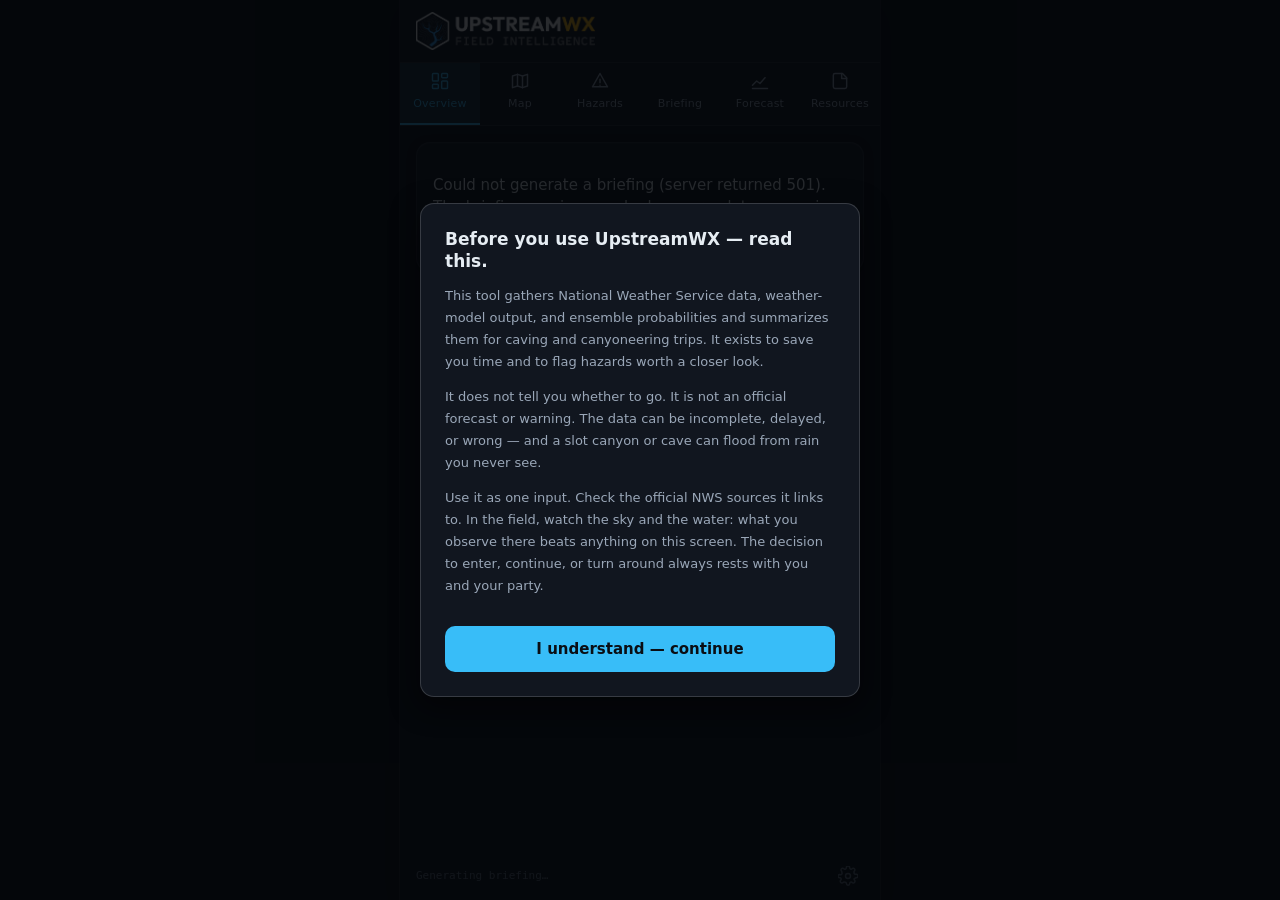
==== frontend/index.html @ a38f5afb "SA-05: vendor & pin map libraries same-origin + add enforcing CSP Removes third-party executable Jav" ====
<!DOCTYPE html>
<html lang="en">
  <head>
    <meta charset="utf-8" />
    <meta name="viewport" content="width=device-width, initial-scale=1, viewport-fit=cover" />
    <meta name="theme-color" content="#0a0e14" />
    <meta name="color-scheme" content="dark" />
    <meta
      name="description"
      content="UpstreamWX — expedition-specific, multi-hazard weather briefings for caving and canyoneering. Reference only."
    />
    <title>UpstreamWX — Weather Briefing</title>
    <link rel="manifest" href="manifest.webmanifest" />
    <link rel="icon" href="icons/icon.svg" type="image/svg+xml" />
    <link rel="apple-touch-icon" href="icons/icon.svg" />
    <!-- Map libraries are vendored and served same-origin (SA-05): no floating CDN
         version, no third-party executable code in the app origin. Exact pins live in
         frontend/vendor/ (provenance + integrity hashes in docs/sa-05-*-workplan.md). -->
    <link rel="stylesheet" href="vendor/maplibre-gl-5.24.0.css" />
    <link rel="stylesheet" href="styles/tokens.css" />
    <link rel="stylesheet" href="styles/app.css" />
  </head>
  <body>
    <!-- Stale-client nudge: shown (non-dismissible) when a newer release is deployed
         while this tab is open. Reloading picks up the new shell. Driven by app.js. -->
    <div class="update-banner" id="update-banner" hidden role="alert">
      <span class="update-banner__text">A newer version of UpstreamWX is available.</span>
      <button class="update-banner__btn" id="update-reload" type="button">Reload</button>
    </div>
    <!-- Transient-failure nudge: shown when a briefing request returns 503 (server busy) or 504
         (gateway timeout). Lets the user retry the same mission without a confusing dead-end. -->
    <div class="busy-banner" id="busy-banner" hidden role="alert">
      <span class="busy-banner__text">The briefing service is busy. Your last briefing is still shown.</span>
      <button class="busy-banner__btn" id="busy-retry" type="button">Retry</button>
    </div>
    <div class="app">
      <header class="app-header" id="header"></header>
      <nav class="tab-bar" id="tabs" role="tablist" aria-label="Briefing views"></nav>

      <main>
        <section class="view" id="view-overview" role="tabpanel"></section>
        <section class="view" id="view-map" role="tabpanel" hidden></section>
        <section class="view" id="view-hazards" role="tabpanel" hidden></section>
        <section class="view" id="view-briefing" role="tabpanel" hidden></section>
        <section class="view" id="view-forecast" role="tabpanel" hidden></section>
        <section class="view" id="view-resources" role="tabpanel" hidden></section>
        <section class="view" id="view-about" role="tabpanel" hidden></section>
      </main>

      <div class="status-line">
        <!-- Indeterminate progress bar shown while a briefing is being generated. -->
        <div class="status-line__progress" id="briefing-progress" hidden aria-hidden="true">
          <div class="status-line__progress-fill" id="briefing-progress-fill"></div>
        </div>
        <div class="status-line__content" id="status"></div>
        <!-- Add-to-Home-Screen: shown only when the browser offers an install prompt
             (beforeinstallprompt). Hidden by default; app.js unhides + wires it. -->
        <button class="status-line__install" id="install-app" type="button" hidden>Install app</button>
        <button class="status-line__gear" id="settings-open" type="button" aria-label="Settings" title="Settings"></button>
      </div>
    </div>

    <!-- First-run acknowledgment (FR-31, Appendix C §17.1) -->
    <div class="ack-modal" id="ack" hidden role="dialog" aria-modal="true" aria-labelledby="ack-title">
      <div class="ack-card">
        <h2 id="ack-title">Before you use UpstreamWX — read this.</h2>
        <p>
          This tool gathers National Weather Service data, weather-model output, and
          ensemble probabilities and summarizes them for caving and canyoneering trips.
          It exists to save you time and to flag hazards worth a closer look.
        </p>
        <p>
          It does not tell you whether to go. It is not an official forecast or warning.
          The data can be incomplete, delayed, or wrong — and a slot canyon or cave can
          flood from rain you never see.
        </p>
        <p>
          Use it as one input. Check the official NWS sources it links to. In the field,
          watch the sky and the water: what you observe there beats anything on this
          screen. The decision to enter, continue, or turn around always rests with you and your party.
        </p>
        <button class="btn-primary" id="ack-accept">I understand — continue</button>
      </div>
    </div>

    <!-- Mission planner — map-based mission editor (FR-1, FR-9, FR-33) -->
    <div class="mp-modal" id="mission-planner" hidden role="dialog" aria-modal="true" aria-labelledby="mp-title">
      <div class="mp-sheet">
        <header class="mp-bar">
          <h2 id="mp-title" class="mp-bar__title">Plan expedition</h2>
          <button class="mp-bar__close" id="mp-cancel" type="button" aria-label="Close">&times;</button>
        </header>
        <div class="mp-name-field">
          <label class="mp-name-field__label" for="mp-name">Expedition name</label>
          <input
            id="mp-name"
            class="mp-name-field__input"
            type="text"
            placeholder="Name your expedition"
            autocomplete="off"
            maxlength="80"
          />
        </div>
        <hr class="mp-divider" />
        <form class="mp-search" id="mp-search-form" role="search">
          <input
            id="mp-search-input"
            class="mp-search__input"
            type="text"
            placeholder="Address or coordinates (e.g. 37.0192, -111.9889)"
            autocomplete="off"
            aria-label="Search address or coordinates"
          />
          <button class="mp-search__go" type="submit">Search</button>
        </form>
        <div id="mp-search-status" class="mp-search__status" aria-live="polite"></div>
        <div id="mp-map" class="mp-map"></div>
        <p class="mp-hint">
          Long-press the map to drop a point, or drag the marker to reposition. Search &copy; OpenStreetMap contributors.
        </p>
        <div class="mp-fields">
          <label>Activity
            <select id="mp-activity">
              <option value="canyon">Canyon</option>
              <option value="cave">Cave</option>
            </select>
          </label>
          <label class="mp-fields__check"><input id="mp-slot" type="checkbox" /> Slot canyon</label>
          <label>Start<input id="mp-start" type="datetime-local" /></label>
          <label>End<input id="mp-end" type="datetime-local" /></label>
        </div>
        <div class="mp-roc">
          <div class="mp-roc__head">
            <span class="mp-roc__label">Radius of Concern</span>
            <span class="mp-roc__value" id="mp-radius-value">20 mi</span>
          </div>
          <input
            id="mp-radius"
            class="mp-roc__slider"
            type="range"
            min="0"
            max="4"
            step="1"
            value="1"
            aria-label="Radius of Concern (miles)"
          />
          <div class="mp-roc__ticks" aria-hidden="true">
            <span>10</span><span>20</span><span>50</span><span>100</span><span>200</span>
          </div>
          <p class="mp-roc__hint">Caps the upstream watershed — the basin is clipped to this radius before weather data is gathered.</p>
        </div>
        <footer class="mp-actions">
          <button id="mp-gps" class="btn-ghost" type="button">Use current location</button>
          <button id="mp-save" class="btn-primary" type="button">Save expedition</button>
        </footer>
      </div>
    </div>

    <!-- Settings — app-wide user preferences (PRD §16.1 Lightning Area of Concern) -->
    <div class="mp-modal" id="settings-modal" hidden role="dialog" aria-modal="true" aria-labelledby="settings-title">
      <div class="mp-sheet">
        <header class="mp-bar">
          <h2 id="settings-title" class="mp-bar__title">Settings</h2>
          <button class="mp-bar__close" id="settings-cancel" type="button" aria-label="Close">&times;</button>
        </header>
        <div class="settings-body">
          <div class="mp-roc">
            <div class="mp-roc__head">
              <span class="mp-roc__label">Lightning Area of Concern (LAoC)</span>
              <span class="mp-roc__value" id="settings-laoc-value">15 mi</span>
            </div>
            <input
              id="settings-laoc"
              class="mp-roc__slider"
              type="range"
              min="0"
              max="4"
              step="1"
              value="1"
              aria-label="Lightning area of concern (miles)"
            />
            <div class="mp-roc__ticks" aria-hidden="true">
              <span>10</span><span>15</span><span>25</span><span>50</span><span>100</span>
            </div>
            <p class="mp-roc__hint">Lightning risk is assessed within this radius of the activity, rather than across the whole upstream watershed.</p>
          </div>
          <div class="mp-roc">
            <div class="mp-roc__head">
              <span class="mp-roc__label">Default approach time</span>
              <span class="mp-roc__value" id="settings-approach-value">1 hr</span>
            </div>
            <input
              id="settings-approach"
              class="mp-roc__slider"
              type="range"
              min="0"
              max="4"
              step="1"
              value="1"
              aria-label="Default approach time"
            />
            <div class="mp-roc__ticks" aria-hidden="true">
              <span>30m</span><span>1 hr</span><span>1½ hr</span><span>2 hr</span><span>3 hr</span>
            </div>
            <p class="mp-roc__hint">Time before the in-cave/canyon window used for approach-phase hazard weighting.</p>
          </div>
          <div class="mp-roc">
            <div class="mp-roc__head">
              <span class="mp-roc__label">Default egress time</span>
              <span class="mp-roc__value" id="settings-egress-value">1 hr</span>
            </div>
            <input
              id="settings-egress"
              class="mp-roc__slider"
              type="range"
              min="0"
              max="4"
              step="1"
              value="1"
              aria-label="Default egress time"
            />
            <div class="mp-roc__ticks" aria-hidden="true">
              <span>30m</span><span>1 hr</span><span>1½ hr</span><span>2 hr</span><span>3 hr</span>
            </div>
            <p class="mp-roc__hint">Time after the in-cave/canyon window used for egress-phase hazard weighting.</p>
          </div>
        </div>
        <footer class="mp-actions">
          <button id="settings-save" class="btn-primary" type="button">Save settings</button>
        </footer>
      </div>
    </div>

    <!-- Vendored, exact-pinned, same-origin (SA-05). See frontend/vendor/. -->
    <script src="vendor/maplibre-gl-5.24.0.js"></script>
    <!-- Client-side contour-line generation from terrain DEM tiles (WX Topo base). -->
    <script src="vendor/maplibre-contour-0.1.0.js"></script>
    <script type="module" src="js/app.js"></script>
  </body>
</html>
---- frontend/vendor/maplibre-gl-5.24.0.css ----
.maplibregl-map{font:12px/20px Helvetica Neue,Arial,Helvetica,sans-serif;overflow:hidden;position:relative;-webkit-tap-highlight-color:rgb(0 0 0/0)}.maplibregl-canvas{left:0;position:absolute;top:0}.maplibregl-map:fullscreen{height:100%;width:100%}.maplibregl-ctrl-group button.maplibregl-ctrl-compass{touch-action:none}.maplibregl-canvas-container.maplibregl-interactive,.maplibregl-ctrl-group button.maplibregl-ctrl-compass{cursor:grab;-webkit-user-select:none;-moz-user-select:none;user-select:none}.maplibregl-canvas-container.maplibregl-interactive.maplibregl-track-pointer{cursor:pointer}.maplibregl-canvas-container.maplibregl-interactive:active,.maplibregl-ctrl-group button.maplibregl-ctrl-compass:active{cursor:grabbing}.maplibregl-canvas-container.maplibregl-touch-zoom-rotate,.maplibregl-canvas-container.maplibregl-touch-zoom-rotate .maplibregl-canvas{touch-action:pan-x pan-y}.maplibregl-canvas-container.maplibregl-touch-drag-pan,.maplibregl-canvas-container.maplibregl-touch-drag-pan .maplibregl-canvas{touch-action:pinch-zoom}.maplibregl-canvas-container.maplibregl-touch-zoom-rotate.maplibregl-touch-drag-pan,.maplibregl-canvas-container.maplibregl-touch-zoom-rotate.maplibregl-touch-drag-pan .maplibregl-canvas{touch-action:none}.maplibregl-canvas-container.maplibregl-touch-drag-pan.maplibregl-cooperative-gestures,.maplibregl-canvas-container.maplibregl-touch-drag-pan.maplibregl-cooperative-gestures .maplibregl-canvas{touch-action:pan-x pan-y}.maplibregl-ctrl-bottom-left,.maplibregl-ctrl-bottom-right,.maplibregl-ctrl-top-left,.maplibregl-ctrl-top-right{pointer-events:none;position:absolute;z-index:2}.maplibregl-ctrl-top-left{left:0;top:0}.maplibregl-ctrl-top-right{right:0;top:0}.maplibregl-ctrl-bottom-left{bottom:0;left:0}.maplibregl-ctrl-bottom-right{bottom:0;right:0}.maplibregl-ctrl{clear:both;pointer-events:auto;transform:translate(0)}.maplibregl-ctrl-top-left .maplibregl-ctrl{float:left;margin:10px 0 0 10px}.maplibregl-ctrl-top-right .maplibregl-ctrl{float:right;margin:10px 10px 0 0}.maplibregl-ctrl-bottom-left .maplibregl-ctrl{float:left;margin:0 0 10px 10px}.maplibregl-ctrl-bottom-right .maplibregl-ctrl{float:right;margin:0 10px 10px 0}.maplibregl-ctrl-group{background:#fff;border-radius:4px}.maplibregl-ctrl-group:not(:empty){box-shadow:0 0 0 2px rgba(0,0,0,.1)}@media (forced-colors:active){.maplibregl-ctrl-group:not(:empty){box-shadow:0 0 0 2px ButtonText}}.maplibregl-ctrl-group button{background-color:transparent;border:0;box-sizing:border-box;cursor:pointer;display:block;height:29px;outline:none;padding:0;width:29px}.maplibregl-ctrl-group button+button{border-top:1px solid #ddd}.maplibregl-ctrl button .maplibregl-ctrl-icon{background-position:50%;background-repeat:no-repeat;display:block;height:100%;width:100%}@media (forced-colors:active){.maplibregl-ctrl-icon{background-color:transparent}.maplibregl-ctrl-group button+button{border-top:1px solid ButtonText}}.maplibregl-ctrl button::-moz-focus-inner{border:0;padding:0}.maplibregl-ctrl-attrib-button:focus,.maplibregl-ctrl-group button:focus{box-shadow:0 0 2px 2px #0096ff}.maplibregl-ctrl button:disabled{cursor:not-allowed}.maplibregl-ctrl button:disabled .maplibregl-ctrl-icon{opacity:.25}@media (hover:hover){.maplibregl-ctrl button:not(:disabled):hover{background-color:rgba(0,0,0,.05)}}.maplibregl-ctrl button:not(:disabled):active{background-color:rgba(0,0,0,.05)}.maplibregl-ctrl-group button:focus:focus-visible{box-shadow:0 0 2px 2px #0096ff}.maplibregl-ctrl-group button:focus:not(:focus-visible){box-shadow:none}.maplibregl-ctrl-group button:focus:first-child{border-radius:4px 4px 0 0}.maplibregl-ctrl-group button:focus:last-child{border-radius:0 0 4px 4px}.maplibregl-ctrl-group button:focus:only-child{border-radius:inherit}.maplibregl-ctrl button.maplibregl-ctrl-zoom-out .maplibregl-ctrl-icon{background-image:url("data:image/svg+xml;charset=utf-8,%3Csvg xmlns='http://www.w3.org/2000/svg' width='29' height='29' fill='%23333' viewBox='0 0 29 29'%3E%3Cpath d='M10 13c-.75 0-1.5.75-1.5 1.5S9.25 16 10 16h9c.75 0 1.5-.75 1.5-1.5S19.75 13 19 13z'/%3E%3C/svg%3E")}.maplibregl-ctrl button.maplibregl-ctrl-zoom-in .maplibregl-ctrl-icon{background-image:url("data:image/svg+xml;charset=utf-8,%3Csvg xmlns='http://www.w3.org/2000/svg' width='29' height='29' fill='%23333' viewBox='0 0 29 29'%3E%3Cpath d='M14.5 8.5c-.75 0-1.5.75-1.5 1.5v3h-3c-.75 0-1.5.75-1.5 1.5S9.25 16 10 16h3v3c0 .75.75 1.5 1.5 1.5S16 19.75 16 19v-3h3c.75 0 1.5-.75 1.5-1.5S19.75 13 19 13h-3v-3c0-.75-.75-1.5-1.5-1.5'/%3E%3C/svg%3E")}@media (forced-colors:active){.maplibregl-ctrl button.maplibregl-ctrl-zoom-out .maplibregl-ctrl-icon{background-image:url("data:image/svg+xml;charset=utf-8,%3Csvg xmlns='http://www.w3.org/2000/svg' width='29' height='29' fill='%23fff' viewBox='0 0 29 29'%3E%3Cpath d='M10 13c-.75 0-1.5.75-1.5 1.5S9.25 16 10 16h9c.75 0 1.5-.75 1.5-1.5S19.75 13 19 13z'/%3E%3C/svg%3E")}.maplibregl-ctrl button.maplibregl-ctrl-zoom-in .maplibregl-ctrl-icon{background-image:url("data:image/svg+xml;charset=utf-8,%3Csvg xmlns='http://www.w3.org/2000/svg' width='29' height='29' fill='%23fff' viewBox='0 0 29 29'%3E%3Cpath d='M14.5 8.5c-.75 0-1.5.75-1.5 1.5v3h-3c-.75 0-1.5.75-1.5 1.5S9.25 16 10 16h3v3c0 .75.75 1.5 1.5 1.5S16 19.75 16 19v-3h3c.75 0 1.5-.75 1.5-1.5S19.75 13 19 13h-3v-3c0-.75-.75-1.5-1.5-1.5'/%3E%3C/svg%3E")}}@media (forced-colors:active) and (prefers-color-scheme:light){.maplibregl-ctrl button.maplibregl-ctrl-zoom-out .maplibregl-ctrl-icon{background-image:url("data:image/svg+xml;charset=utf-8,%3Csvg xmlns='http://www.w3.org/2000/svg' width='29' height='29' viewBox='0 0 29 29'%3E%3Cpath d='M10 13c-.75 0-1.5.75-1.5 1.5S9.25 16 10 16h9c.75 0 1.5-.75 1.5-1.5S19.75 13 19 13z'/%3E%3C/svg%3E")}.maplibregl-ctrl button.maplibregl-ctrl-zoom-in .maplibregl-ctrl-icon{background-image:url("data:image/svg+xml;charset=utf-8,%3Csvg xmlns='http://www.w3.org/2000/svg' width='29' height='29' viewBox='0 0 29 29'%3E%3Cpath d='M14.5 8.5c-.75 0-1.5.75-1.5 1.5v3h-3c-.75 0-1.5.75-1.5 1.5S9.25 16 10 16h3v3c0 .75.75 1.5 1.5 1.5S16 19.75 16 19v-3h3c.75 0 1.5-.75 1.5-1.5S19.75 13 19 13h-3v-3c0-.75-.75-1.5-1.5-1.5'/%3E%3C/svg%3E")}}.maplibregl-ctrl button.maplibregl-ctrl-fullscreen .maplibregl-ctrl-icon{background-image:url("data:image/svg+xml;charset=utf-8,%3Csvg xmlns='http://www.w3.org/2000/svg' width='29' height='29' fill='%23333' viewBox='0 0 29 29'%3E%3Cpath d='M24 16v5.5c0 1.75-.75 2.5-2.5 2.5H16v-1l3-1.5-4-5.5 1-1 5.5 4 1.5-3zM6 16l1.5 3 5.5-4 1 1-4 5.5 3 1.5v1H7.5C5.75 24 5 23.25 5 21.5V16zm7-11v1l-3 1.5 4 5.5-1 1-5.5-4L6 13H5V7.5C5 5.75 5.75 5 7.5 5zm11 2.5c0-1.75-.75-2.5-2.5-2.5H16v1l3 1.5-4 5.5 1 1 5.5-4 1.5 3h1z'/%3E%3C/svg%3E")}.maplibregl-ctrl button.maplibregl-ctrl-shrink .maplibregl-ctrl-icon{background-image:url("data:image/svg+xml;charset=utf-8,%3Csvg xmlns='http://www.w3.org/2000/svg' width='29' height='29' viewBox='0 0 29 29'%3E%3Cpath d='M18.5 16c-1.75 0-2.5.75-2.5 2.5V24h1l1.5-3 5.5 4 1-1-4-5.5 3-1.5v-1zM13 18.5c0-1.75-.75-2.5-2.5-2.5H5v1l3 1.5L4 24l1 1 5.5-4 1.5 3h1zm3-8c0 1.75.75 2.5 2.5 2.5H24v-1l-3-1.5L25 5l-1-1-5.5 4L17 5h-1zM10.5 13c1.75 0 2.5-.75 2.5-2.5V5h-1l-1.5 3L5 4 4 5l4 5.5L5 12v1z'/%3E%3C/svg%3E")}@media (forced-colors:active){.maplibregl-ctrl button.maplibregl-ctrl-fullscreen .maplibregl-ctrl-icon{background-image:url("data:image/svg+xml;charset=utf-8,%3Csvg xmlns='http://www.w3.org/2000/svg' width='29' height='29' fill='%23fff' viewBox='0 0 29 29'%3E%3Cpath d='M24 16v5.5c0 1.75-.75 2.5-2.5 2.5H16v-1l3-1.5-4-5.5 1-1 5.5 4 1.5-3zM6 16l1.5 3 5.5-4 1 1-4 5.5 3 1.5v1H7.5C5.75 24 5 23.25 5 21.5V16zm7-11v1l-3 1.5 4 5.5-1 1-5.5-4L6 13H5V7.5C5 5.75 5.75 5 7.5 5zm11 2.5c0-1.75-.75-2.5-2.5-2.5H16v1l3 1.5-4 5.5 1 1 5.5-4 1.5 3h1z'/%3E%3C/svg%3E")}.maplibregl-ctrl button.maplibregl-ctrl-shrink .maplibregl-ctrl-icon{background-image:url("data:image/svg+xml;charset=utf-8,%3Csvg xmlns='http://www.w3.org/2000/svg' width='29' height='29' fill='%23fff' viewBox='0 0 29 29'%3E%3Cpath d='M18.5 16c-1.75 0-2.5.75-2.5 2.5V24h1l1.5-3 5.5 4 1-1-4-5.5 3-1.5v-1zM13 18.5c0-1.75-.75-2.5-2.5-2.5H5v1l3 1.5L4 24l1 1 5.5-4 1.5 3h1zm3-8c0 1.75.75 2.5 2.5 2.5H24v-1l-3-1.5L25 5l-1-1-5.5 4L17 5h-1zM10.5 13c1.75 0 2.5-.75 2.5-2.5V5h-1l-1.5 3L5 4 4 5l4 5.5L5 12v1z'/%3E%3C/svg%3E")}}@media (forced-colors:active) and (prefers-color-scheme:light){.maplibregl-ctrl button.maplibregl-ctrl-fullscreen .maplibregl-ctrl-icon{background-image:url("data:image/svg+xml;charset=utf-8,%3Csvg xmlns='http://www.w3.org/2000/svg' width='29' height='29' viewBox='0 0 29 29'%3E%3Cpath d='M24 16v5.5c0 1.75-.75 2.5-2.5 2.5H16v-1l3-1.5-4-5.5 1-1 5.5 4 1.5-3zM6 16l1.5 3 5.5-4 1 1-4 5.5 3 1.5v1H7.5C5.75 24 5 23.25 5 21.5V16zm7-11v1l-3 1.5 4 5.5-1 1-5.5-4L6 13H5V7.5C5 5.75 5.75 5 7.5 5zm11 2.5c0-1.75-.75-2.5-2.5-2.5H16v1l3 1.5-4 5.5 1 1 5.5-4 1.5 3h1z'/%3E%3C/svg%3E")}.maplibregl-ctrl button.maplibregl-ctrl-shrink .maplibregl-ctrl-icon{background-image:url("data:image/svg+xml;charset=utf-8,%3Csvg xmlns='http://www.w3.org/2000/svg' width='29' height='29' viewBox='0 0 29 29'%3E%3Cpath d='M18.5 16c-1.75 0-2.5.75-2.5 2.5V24h1l1.5-3 5.5 4 1-1-4-5.5 3-1.5v-1zM13 18.5c0-1.75-.75-2.5-2.5-2.5H5v1l3 1.5L4 24l1 1 5.5-4 1.5 3h1zm3-8c0 1.75.75 2.5 2.5 2.5H24v-1l-3-1.5L25 5l-1-1-5.5 4L17 5h-1zM10.5 13c1.75 0 2.5-.75 2.5-2.5V5h-1l-1.5 3L5 4 4 5l4 5.5L5 12v1z'/%3E%3C/svg%3E")}}.maplibregl-ctrl button.maplibregl-ctrl-compass .maplibregl-ctrl-icon{background-image:url("data:image/svg+xml;charset=utf-8,%3Csvg xmlns='http://www.w3.org/2000/svg' width='29' height='29' fill='%23333' viewBox='0 0 29 29'%3E%3Cpath d='m10.5 14 4-8 4 8z'/%3E%3Cpath fill='%23ccc' d='m10.5 16 4 8 4-8z'/%3E%3C/svg%3E")}@media (forced-colors:active){.maplibregl-ctrl button.maplibregl-ctrl-compass .maplibregl-ctrl-icon{background-image:url("data:image/svg+xml;charset=utf-8,%3Csvg xmlns='http://www.w3.org/2000/svg' width='29' height='29' fill='%23fff' viewBox='0 0 29 29'%3E%3Cpath d='m10.5 14 4-8 4 8z'/%3E%3Cpath fill='%23ccc' d='m10.5 16 4 8 4-8z'/%3E%3C/svg%3E")}}@media (forced-colors:active) and (prefers-color-scheme:light){.maplibregl-ctrl button.maplibregl-ctrl-compass .maplibregl-ctrl-icon{background-image:url("data:image/svg+xml;charset=utf-8,%3Csvg xmlns='http://www.w3.org/2000/svg' width='29' height='29' viewBox='0 0 29 29'%3E%3Cpath d='m10.5 14 4-8 4 8z'/%3E%3Cpath fill='%23ccc' d='m10.5 16 4 8 4-8z'/%3E%3C/svg%3E")}}.maplibregl-ctrl button.maplibregl-ctrl-globe .maplibregl-ctrl-icon{background-image:url("data:image/svg+xml;charset=utf-8,%3Csvg xmlns='http://www.w3.org/2000/svg' width='22' height='22' fill='none' stroke='%23333' viewBox='0 0 22 22'%3E%3Ccircle cx='11' cy='11' r='8.5'/%3E%3Cpath d='M17.5 11c0 4.819-3.02 8.5-6.5 8.5S4.5 15.819 4.5 11 7.52 2.5 11 2.5s6.5 3.681 6.5 8.5Z'/%3E%3Cpath d='M13.5 11c0 2.447-.331 4.64-.853 6.206-.262.785-.562 1.384-.872 1.777-.314.399-.58.517-.775.517s-.461-.118-.775-.517c-.31-.393-.61-.992-.872-1.777C8.831 15.64 8.5 13.446 8.5 11s.331-4.64.853-6.206c.262-.785.562-1.384.872-1.777.314-.399.58-.517.775-.517s.461.118.775.517c.31.393.61.992.872 1.777.522 1.565.853 3.76.853 6.206Z'/%3E%3Cpath d='M11 7.5c-1.909 0-3.622-.166-4.845-.428-.616-.132-1.08-.283-1.379-.434a1.3 1.3 0 0 1-.224-.138q.07-.058.224-.138c.299-.151.763-.302 1.379-.434C7.378 5.666 9.091 5.5 11 5.5s3.622.166 4.845.428c.616.132 1.08.283 1.379.434.105.053.177.1.224.138q-.07.058-.224.138c-.299.151-.763.302-1.379.434-1.223.262-2.936.428-4.845.428ZM4.486 6.436ZM11 16.5c-1.909 0-3.622-.166-4.845-.428-.616-.132-1.08-.283-1.379-.434a1.3 1.3 0 0 1-.224-.138 1.3 1.3 0 0 1 .224-.138c.299-.151.763-.302 1.379-.434C7.378 14.666 9.091 14.5 11 14.5s3.622.166 4.845.428c.616.132 1.08.283 1.379.434.105.053.177.1.224.138a1.3 1.3 0 0 1-.224.138c-.299.151-.763.302-1.379.434-1.223.262-2.936.428-4.845.428Zm-6.514-1.064ZM11 12.5c-2.46 0-4.672-.222-6.255-.574-.796-.177-1.406-.38-1.805-.59a1.5 1.5 0 0 1-.39-.272.3.3 0 0 1-.047-.064.3.3 0 0 1 .048-.064c.066-.073.189-.167.389-.272.399-.21 1.009-.413 1.805-.59C6.328 9.722 8.54 9.5 11 9.5s4.672.222 6.256.574c.795.177 1.405.38 1.804.59.2.105.323.2.39.272a.3.3 0 0 1 .047.064.3.3 0 0 1-.048.064 1.4 1.4 0 0 1-.389.272c-.399.21-1.009.413-1.804.59-1.584.352-3.796.574-6.256.574Zm-8.501-1.51v.002zm0 .018v.002zm17.002.002v-.002zm0-.018v-.002z'/%3E%3C/svg%3E")}.maplibregl-ctrl button.maplibregl-ctrl-globe-enabled .maplibregl-ctrl-icon{background-image:url("data:image/svg+xml;charset=utf-8,%3Csvg xmlns='http://www.w3.org/2000/svg' width='22' height='22' fill='none' stroke='%2333b5e5' viewBox='0 0 22 22'%3E%3Ccircle cx='11' cy='11' r='8.5'/%3E%3Cpath d='M17.5 11c0 4.819-3.02 8.5-6.5 8.5S4.5 15.819 4.5 11 7.52 2.5 11 2.5s6.5 3.681 6.5 8.5Z'/%3E%3Cpath d='M13.5 11c0 2.447-.331 4.64-.853 6.206-.262.785-.562 1.384-.872 1.777-.314.399-.58.517-.775.517s-.461-.118-.775-.517c-.31-.393-.61-.992-.872-1.777C8.831 15.64 8.5 13.446 8.5 11s.331-4.64.853-6.206c.262-.785.562-1.384.872-1.777.314-.399.58-.517.775-.517s.461.118.775.517c.31.393.61.992.872 1.777.522 1.565.853 3.76.853 6.206Z'/%3E%3Cpath d='M11 7.5c-1.909 0-3.622-.166-4.845-.428-.616-.132-1.08-.283-1.379-.434a1.3 1.3 0 0 1-.224-.138q.07-.058.224-.138c.299-.151.763-.302 1.379-.434C7.378 5.666 9.091 5.5 11 5.5s3.622.166 4.845.428c.616.132 1.08.283 1.379.434.105.053.177.1.224.138q-.07.058-.224.138c-.299.151-.763.302-1.379.434-1.223.262-2.936.428-4.845.428ZM4.486 6.436ZM11 16.5c-1.909 0-3.622-.166-4.845-.428-.616-.132-1.08-.283-1.379-.434a1.3 1.3 0 0 1-.224-.138 1.3 1.3 0 0 1 .224-.138c.299-.151.763-.302 1.379-.434C7.378 14.666 9.091 14.5 11 14.5s3.622.166 4.845.428c.616.132 1.08.283 1.379.434.105.053.177.1.224.138a1.3 1.3 0 0 1-.224.138c-.299.151-.763.302-1.379.434-1.223.262-2.936.428-4.845.428Zm-6.514-1.064ZM11 12.5c-2.46 0-4.672-.222-6.255-.574-.796-.177-1.406-.38-1.805-.59a1.5 1.5 0 0 1-.39-.272.3.3 0 0 1-.047-.064.3.3 0 0 1 .048-.064c.066-.073.189-.167.389-.272.399-.21 1.009-.413 1.805-.59C6.328 9.722 8.54 9.5 11 9.5s4.672.222 6.256.574c.795.177 1.405.38 1.804.59.2.105.323.2.39.272a.3.3 0 0 1 .047.064.3.3 0 0 1-.048.064 1.4 1.4 0 0 1-.389.272c-.399.21-1.009.413-1.804.59-1.584.352-3.796.574-6.256.574Zm-8.501-1.51v.002zm0 .018v.002zm17.002.002v-.002zm0-.018v-.002z'/%3E%3C/svg%3E")}.maplibregl-ctrl button.maplibregl-ctrl-terrain .maplibregl-ctrl-icon{background-image:url("data:image/svg+xml;charset=utf-8,%3Csvg xmlns='http://www.w3.org/2000/svg' width='22' height='22' fill='%23333' viewBox='0 0 22 22'%3E%3Cpath d='m1.754 13.406 4.453-4.851 3.09 3.09 3.281 3.277.969-.969-3.309-3.312 3.844-4.121 6.148 6.886h1.082v-.855l-7.207-8.07-4.84 5.187L6.169 6.57l-5.48 5.965v.871ZM.688 16.844h20.625v1.375H.688Zm0 0'/%3E%3C/svg%3E")}.maplibregl-ctrl button.maplibregl-ctrl-terrain-enabled .maplibregl-ctrl-icon{background-image:url("data:image/svg+xml;charset=utf-8,%3Csvg xmlns='http://www.w3.org/2000/svg' width='22' height='22' fill='%2333b5e5' viewBox='0 0 22 22'%3E%3Cpath d='m1.754 13.406 4.453-4.851 3.09 3.09 3.281 3.277.969-.969-3.309-3.312 3.844-4.121 6.148 6.886h1.082v-.855l-7.207-8.07-4.84 5.187L6.169 6.57l-5.48 5.965v.871ZM.688 16.844h20.625v1.375H.688Zm0 0'/%3E%3C/svg%3E")}.maplibregl-ctrl button.maplibregl-ctrl-geolocate .maplibregl-ctrl-icon{background-image:url("data:image/svg+xml;charset=utf-8,%3Csvg xmlns='http://www.w3.org/2000/svg' width='29' height='29' fill='%23333' viewBox='0 0 20 20'%3E%3Cpath d='M10 4C9 4 9 5 9 5v.1A5 5 0 0 0 5.1 9H5s-1 0-1 1 1 1 1 1h.1A5 5 0 0 0 9 14.9v.1s0 1 1 1 1-1 1-1v-.1a5 5 0 0 0 3.9-3.9h.1s1 0 1-1-1-1-1-1h-.1A5 5 0 0 0 11 5.1V5s0-1-1-1m0 2.5a3.5 3.5 0 1 1 0 7 3.5 3.5 0 1 1 0-7'/%3E%3Ccircle cx='10' cy='10' r='2'/%3E%3C/svg%3E")}.maplibregl-ctrl button.maplibregl-ctrl-geolocate:disabled .maplibregl-ctrl-icon{background-image:url("data:image/svg+xml;charset=utf-8,%3Csvg xmlns='http://www.w3.org/2000/svg' width='29' height='29' fill='%23aaa' viewBox='0 0 20 20'%3E%3Cpath d='M10 4C9 4 9 5 9 5v.1A5 5 0 0 0 5.1 9H5s-1 0-1 1 1 1 1 1h.1A5 5 0 0 0 9 14.9v.1s0 1 1 1 1-1 1-1v-.1a5 5 0 0 0 3.9-3.9h.1s1 0 1-1-1-1-1-1h-.1A5 5 0 0 0 11 5.1V5s0-1-1-1m0 2.5a3.5 3.5 0 1 1 0 7 3.5 3.5 0 1 1 0-7'/%3E%3Ccircle cx='10' cy='10' r='2'/%3E%3Cpath fill='red' d='m14 5 1 1-9 9-1-1z'/%3E%3C/svg%3E")}.maplibregl-ctrl button.maplibregl-ctrl-geolocate.maplibregl-ctrl-geolocate-active .maplibregl-ctrl-icon{background-image:url("data:image/svg+xml;charset=utf-8,%3Csvg xmlns='http://www.w3.org/2000/svg' width='29' height='29' fill='%2333b5e5' viewBox='0 0 20 20'%3E%3Cpath d='M10 4C9 4 9 5 9 5v.1A5 5 0 0 0 5.1 9H5s-1 0-1 1 1 1 1 1h.1A5 5 0 0 0 9 14.9v.1s0 1 1 1 1-1 1-1v-.1a5 5 0 0 0 3.9-3.9h.1s1 0 1-1-1-1-1-1h-.1A5 5 0 0 0 11 5.1V5s0-1-1-1m0 2.5a3.5 3.5 0 1 1 0 7 3.5 3.5 0 1 1 0-7'/%3E%3Ccircle cx='10' cy='10' r='2'/%3E%3C/svg%3E")}.maplibregl-ctrl button.maplibregl-ctrl-geolocate.maplibregl-ctrl-geolocate-active-error .maplibregl-ctrl-icon{background-image:url("data:image/svg+xml;charset=utf-8,%3Csvg xmlns='http://www.w3.org/2000/svg' width='29' height='29' fill='%23e58978' viewBox='0 0 20 20'%3E%3Cpath d='M10 4C9 4 9 5 9 5v.1A5 5 0 0 0 5.1 9H5s-1 0-1 1 1 1 1 1h.1A5 5 0 0 0 9 14.9v.1s0 1 1 1 1-1 1-1v-.1a5 5 0 0 0 3.9-3.9h.1s1 0 1-1-1-1-1-1h-.1A5 5 0 0 0 11 5.1V5s0-1-1-1m0 2.5a3.5 3.5 0 1 1 0 7 3.5 3.5 0 1 1 0-7'/%3E%3Ccircle cx='10' cy='10' r='2'/%3E%3C/svg%3E")}.maplibregl-ctrl button.maplibregl-ctrl-geolocate.maplibregl-ctrl-geolocate-background .maplibregl-ctrl-icon{background-image:url("data:image/svg+xml;charset=utf-8,%3Csvg xmlns='http://www.w3.org/2000/svg' width='29' height='29' fill='%2333b5e5' viewBox='0 0 20 20'%3E%3Cpath d='M10 4C9 4 9 5 9 5v.1A5 5 0 0 0 5.1 9H5s-1 0-1 1 1 1 1 1h.1A5 5 0 0 0 9 14.9v.1s0 1 1 1 1-1 1-1v-.1a5 5 0 0 0 3.9-3.9h.1s1 0 1-1-1-1-1-1h-.1A5 5 0 0 0 11 5.1V5s0-1-1-1m0 2.5a3.5 3.5 0 1 1 0 7 3.5 3.5 0 1 1 0-7'/%3E%3C/svg%3E")}.maplibregl-ctrl button.maplibregl-ctrl-geolocate.maplibregl-ctrl-geolocate-background-error .maplibregl-ctrl-icon{background-image:url("data:image/svg+xml;charset=utf-8,%3Csvg xmlns='http://www.w3.org/2000/svg' width='29' height='29' fill='%23e54e33' viewBox='0 0 20 20'%3E%3Cpath d='M10 4C9 4 9 5 9 5v.1A5 5 0 0 0 5.1 9H5s-1 0-1 1 1 1 1 1h.1A5 5 0 0 0 9 14.9v.1s0 1 1 1 1-1 1-1v-.1a5 5 0 0 0 3.9-3.9h.1s1 0 1-1-1-1-1-1h-.1A5 5 0 0 0 11 5.1V5s0-1-1-1m0 2.5a3.5 3.5 0 1 1 0 7 3.5 3.5 0 1 1 0-7'/%3E%3C/svg%3E")}.maplibregl-ctrl button.maplibregl-ctrl-geolocate.maplibregl-ctrl-geolocate-waiting .maplibregl-ctrl-icon{animation:maplibregl-spin 2s linear infinite}@media (forced-colors:active){.maplibregl-ctrl button.maplibregl-ctrl-geolocate .maplibregl-ctrl-icon{background-image:url("data:image/svg+xml;charset=utf-8,%3Csvg xmlns='http://www.w3.org/2000/svg' width='29' height='29' fill='%23fff' viewBox='0 0 20 20'%3E%3Cpath d='M10 4C9 4 9 5 9 5v.1A5 5 0 0 0 5.1 9H5s-1 0-1 1 1 1 1 1h.1A5 5 0 0 0 9 14.9v.1s0 1 1 1 1-1 1-1v-.1a5 5 0 0 0 3.9-3.9h.1s1 0 1-1-1-1-1-1h-.1A5 5 0 0 0 11 5.1V5s0-1-1-1m0 2.5a3.5 3.5 0 1 1 0 7 3.5 3.5 0 1 1 0-7'/%3E%3Ccircle cx='10' cy='10' r='2'/%3E%3C/svg%3E")}.maplibregl-ctrl button.maplibregl-ctrl-geolocate:disabled .maplibregl-ctrl-icon{background-image:url("data:image/svg+xml;charset=utf-8,%3Csvg xmlns='http://www.w3.org/2000/svg' width='29' height='29' fill='%23999' viewBox='0 0 20 20'%3E%3Cpath d='M10 4C9 4 9 5 9 5v.1A5 5 0 0 0 5.1 9H5s-1 0-1 1 1 1 1 1h.1A5 5 0 0 0 9 14.9v.1s0 1 1 1 1-1 1-1v-.1a5 5 0 0 0 3.9-3.9h.1s1 0 1-1-1-1-1-1h-.1A5 5 0 0 0 11 5.1V5s0-1-1-1m0 2.5a3.5 3.5 0 1 1 0 7 3.5 3.5 0 1 1 0-7'/%3E%3Ccircle cx='10' cy='10' r='2'/%3E%3Cpath fill='red' d='m14 5 1 1-9 9-1-1z'/%3E%3C/svg%3E")}.maplibregl-ctrl button.maplibregl-ctrl-geolocate.maplibregl-ctrl-geolocate-active .maplibregl-ctrl-icon{background-image:url("data:image/svg+xml;charset=utf-8,%3Csvg xmlns='http://www.w3.org/2000/svg' width='29' height='29' fill='%2333b5e5' viewBox='0 0 20 20'%3E%3Cpath d='M10 4C9 4 9 5 9 5v.1A5 5 0 0 0 5.1 9H5s-1 0-1 1 1 1 1 1h.1A5 5 0 0 0 9 14.9v.1s0 1 1 1 1-1 1-1v-.1a5 5 0 0 0 3.9-3.9h.1s1 0 1-1-1-1-1-1h-.1A5 5 0 0 0 11 5.1V5s0-1-1-1m0 2.5a3.5 3.5 0 1 1 0 7 3.5 3.5 0 1 1 0-7'/%3E%3Ccircle cx='10' cy='10' r='2'/%3E%3C/svg%3E")}.maplibregl-ctrl button.maplibregl-ctrl-geolocate.maplibregl-ctrl-geolocate-active-error .maplibregl-ctrl-icon{background-image:url("data:image/svg+xml;charset=utf-8,%3Csvg xmlns='http://www.w3.org/2000/svg' width='29' height='29' fill='%23e58978' viewBox='0 0 20 20'%3E%3Cpath d='M10 4C9 4 9 5 9 5v.1A5 5 0 0 0 5.1 9H5s-1 0-1 1 1 1 1 1h.1A5 5 0 0 0 9 14.9v.1s0 1 1 1 1-1 1-1v-.1a5 5 0 0 0 3.9-3.9h.1s1 0 1-1-1-1-1-1h-.1A5 5 0 0 0 11 5.1V5s0-1-1-1m0 2.5a3.5 3.5 0 1 1 0 7 3.5 3.5 0 1 1 0-7'/%3E%3Ccircle cx='10' cy='10' r='2'/%3E%3C/svg%3E")}.maplibregl-ctrl button.maplibregl-ctrl-geolocate.maplibregl-ctrl-geolocate-background .maplibregl-ctrl-icon{background-image:url("data:image/svg+xml;charset=utf-8,%3Csvg xmlns='http://www.w3.org/2000/svg' width='29' height='29' fill='%2333b5e5' viewBox='0 0 20 20'%3E%3Cpath d='M10 4C9 4 9 5 9 5v.1A5 5 0 0 0 5.1 9H5s-1 0-1 1 1 1 1 1h.1A5 5 0 0 0 9 14.9v.1s0 1 1 1 1-1 1-1v-.1a5 5 0 0 0 3.9-3.9h.1s1 0 1-1-1-1-1-1h-.1A5 5 0 0 0 11 5.1V5s0-1-1-1m0 2.5a3.5 3.5 0 1 1 0 7 3.5 3.5 0 1 1 0-7'/%3E%3C/svg%3E")}.maplibregl-ctrl button.maplibregl-ctrl-geolocate.maplibregl-ctrl-geolocate-background-error .maplibregl-ctrl-icon{background-image:url("data:image/svg+xml;charset=utf-8,%3Csvg xmlns='http://www.w3.org/2000/svg' width='29' height='29' fill='%23e54e33' viewBox='0 0 20 20'%3E%3Cpath d='M10 4C9 4 9 5 9 5v.1A5 5 0 0 0 5.1 9H5s-1 0-1 1 1 1 1 1h.1A5 5 0 0 0 9 14.9v.1s0 1 1 1 1-1 1-1v-.1a5 5 0 0 0 3.9-3.9h.1s1 0 1-1-1-1-1-1h-.1A5 5 0 0 0 11 5.1V5s0-1-1-1m0 2.5a3.5 3.5 0 1 1 0 7 3.5 3.5 0 1 1 0-7'/%3E%3C/svg%3E")}}@media (forced-colors:active) and (prefers-color-scheme:light){.maplibregl-ctrl button.maplibregl-ctrl-geolocate .maplibregl-ctrl-icon{background-image:url("data:image/svg+xml;charset=utf-8,%3Csvg xmlns='http://www.w3.org/2000/svg' width='29' height='29' viewBox='0 0 20 20'%3E%3Cpath d='M10 4C9 4 9 5 9 5v.1A5 5 0 0 0 5.1 9H5s-1 0-1 1 1 1 1 1h.1A5 5 0 0 0 9 14.9v.1s0 1 1 1 1-1 1-1v-.1a5 5 0 0 0 3.9-3.9h.1s1 0 1-1-1-1-1-1h-.1A5 5 0 0 0 11 5.1V5s0-1-1-1m0 2.5a3.5 3.5 0 1 1 0 7 3.5 3.5 0 1 1 0-7'/%3E%3Ccircle cx='10' cy='10' r='2'/%3E%3C/svg%3E")}.maplibregl-ctrl button.maplibregl-ctrl-geolocate:disabled .maplibregl-ctrl-icon{background-image:url("data:image/svg+xml;charset=utf-8,%3Csvg xmlns='http://www.w3.org/2000/svg' width='29' height='29' fill='%23666' viewBox='0 0 20 20'%3E%3Cpath d='M10 4C9 4 9 5 9 5v.1A5 5 0 0 0 5.1 9H5s-1 0-1 1 1 1 1 1h.1A5 5 0 0 0 9 14.9v.1s0 1 1 1 1-1 1-1v-.1a5 5 0 0 0 3.9-3.9h.1s1 0 1-1-1-1-1-1h-.1A5 5 0 0 0 11 5.1V5s0-1-1-1m0 2.5a3.5 3.5 0 1 1 0 7 3.5 3.5 0 1 1 0-7'/%3E%3Ccircle cx='10' cy='10' r='2'/%3E%3Cpath fill='red' d='m14 5 1 1-9 9-1-1z'/%3E%3C/svg%3E")}}@keyframes maplibregl-spin{0%{transform:rotate(0deg)}to{transform:rotate(1turn)}}a.maplibregl-ctrl-logo{background-image:url("data:image/svg+xml;charset=utf-8,%3Csvg xmlns='http://www.w3.org/2000/svg' width='88' height='23' fill='none'%3E%3Cpath fill='%23000' fill-opacity='.4' fill-rule='evenodd' d='M17.408 16.796h-1.827l2.501-12.095h.198l3.324 6.533.988 2.19.988-2.19 3.258-6.533h.181l2.6 12.095h-1.81l-1.218-5.644-.362-1.71-.658 1.71-2.929 5.644h-.098l-2.914-5.644-.757-1.71-.345 1.71zm1.958-3.42-.726 3.663a1.255 1.255 0 0 1-1.232 1.011h-1.827a1.255 1.255 0 0 1-1.229-1.509l2.501-12.095a1.255 1.255 0 0 1 1.23-1.001h.197a1.25 1.25 0 0 1 1.12.685l3.19 6.273 3.125-6.263a1.25 1.25 0 0 1 1.123-.695h.181a1.255 1.255 0 0 1 1.227.991l1.443 6.71a5 5 0 0 1 .314-.787l.009-.016a4.6 4.6 0 0 1 1.777-1.887c.782-.46 1.668-.667 2.611-.667a4.6 4.6 0 0 1 1.7.32l.306.134c.21-.16.474-.256.759-.256h1.694a1.255 1.255 0 0 1 1.212.925 1.255 1.255 0 0 1 1.212-.925h1.711c.284 0 .545.094.755.252.613-.3 1.312-.45 2.075-.45 1.356 0 2.557.445 3.482 1.4q.47.48.763 1.064V4.701a1.255 1.255 0 0 1 1.255-1.255h1.86A1.255 1.255 0 0 1 54.44 4.7v9.194h2.217c.19 0 .37.043.532.118v-4.77c0-.356.147-.678.385-.906a2.42 2.42 0 0 1-.682-1.71c0-.665.267-1.253.735-1.7a2.45 2.45 0 0 1 1.722-.674 2.43 2.43 0 0 1 1.705.675q.318.302.504.683V4.7a1.255 1.255 0 0 1 1.255-1.255h1.744A1.255 1.255 0 0 1 65.812 4.7v3.335a4.8 4.8 0 0 1 1.526-.246c.938 0 1.817.214 2.59.69a4.47 4.47 0 0 1 1.67 1.743v-.98a1.255 1.255 0 0 1 1.256-1.256h1.777c.233 0 .451.064.639.174a3.4 3.4 0 0 1 1.567-.372c.346 0 .861.02 1.285.232a1.25 1.25 0 0 1 .689 1.004 4.7 4.7 0 0 1 .853-.588c.795-.44 1.675-.647 2.61-.647 1.385 0 2.65.39 3.525 1.396.836.938 1.168 2.173 1.168 3.528q-.001.515-.056 1.051a1.255 1.255 0 0 1-.947 1.09l.408.952a1.255 1.255 0 0 1-.477 1.552c-.418.268-.92.463-1.458.612-.613.171-1.304.244-2.049.244-1.06 0-2.043-.207-2.886-.698l-.015-.008c-.798-.48-1.419-1.135-1.818-1.963l-.004-.008a5.8 5.8 0 0 1-.548-2.512q0-.429.053-.843a1.3 1.3 0 0 1-.333-.086l-.166-.004c-.223 0-.426.062-.643.228-.03.024-.142.139-.142.59v3.883a1.255 1.255 0 0 1-1.256 1.256h-1.777a1.255 1.255 0 0 1-1.256-1.256V15.69l-.032.057a4.8 4.8 0 0 1-1.86 1.833 5.04 5.04 0 0 1-2.484.634 4.5 4.5 0 0 1-1.935-.424 1.25 1.25 0 0 1-.764.258h-1.71a1.255 1.255 0 0 1-1.256-1.255V7.687a2.4 2.4 0 0 1-.428.625c.253.23.412.561.412.93v7.553a1.255 1.255 0 0 1-1.256 1.255h-1.843a1.25 1.25 0 0 1-.894-.373c-.228.23-.544.373-.894.373H51.32a1.255 1.255 0 0 1-1.256-1.255v-1.251l-.061.117a4.7 4.7 0 0 1-1.782 1.884 4.77 4.77 0 0 1-2.485.67 5.6 5.6 0 0 1-1.485-.188l.009 2.764a1.255 1.255 0 0 1-1.255 1.259h-1.729a1.255 1.255 0 0 1-1.255-1.255v-3.537a1.255 1.255 0 0 1-1.167.793h-1.679a1.25 1.25 0 0 1-.77-.263 4.5 4.5 0 0 1-1.945.429c-.885 0-1.724-.21-2.495-.632l-.017-.01a5 5 0 0 1-1.081-.836 1.255 1.255 0 0 1-1.254 1.312h-1.81a1.255 1.255 0 0 1-1.228-.99l-.782-3.625-2.044 3.939a1.25 1.25 0 0 1-1.115.676h-.098a1.25 1.25 0 0 1-1.116-.68l-2.061-3.994zM35.92 16.63l.207-.114.223-.15q.493-.356.735-.785l.061-.118.033 1.332h1.678V9.242h-1.694l-.033 1.267q-.133-.329-.526-.658l-.032-.028a3.2 3.2 0 0 0-.668-.428l-.27-.12a3.3 3.3 0 0 0-1.235-.23q-1.136-.001-1.974.493a3.36 3.36 0 0 0-1.3 1.382q-.445.89-.444 2.074 0 1.2.51 2.107a3.8 3.8 0 0 0 1.382 1.381 3.9 3.9 0 0 0 1.893.477q.795 0 1.455-.33zm-2.789-5.38q-.576.675-.575 1.762 0 1.102.559 1.794.576.675 1.645.675a2.25 2.25 0 0 0 .934-.19 2.2 2.2 0 0 0 .468-.29l.178-.161a2.2 2.2 0 0 0 .397-.561q.244-.5.244-1.15v-.115q0-.708-.296-1.267l-.043-.077a2.2 2.2 0 0 0-.633-.709l-.13-.086-.047-.028a2.1 2.1 0 0 0-1.073-.285q-1.052 0-1.629.692zm2.316 2.706c.163-.17.28-.407.28-.83v-.114c0-.292-.06-.508-.15-.68a.96.96 0 0 0-.353-.389.85.85 0 0 0-.464-.127c-.4 0-.56.114-.664.239l-.01.012c-.148.174-.275.45-.275.945 0 .506.122.801.27.99.097.11.266.224.68.224.303 0 .504-.09.687-.269zm7.545 1.705a2.6 2.6 0 0 0 .331.423q.319.33.755.548l.173.074q.65.255 1.49.255 1.02 0 1.844-.493a3.45 3.45 0 0 0 1.316-1.4q.493-.904.493-2.089 0-1.909-.988-2.913-.988-1.02-2.584-1.02-.898 0-1.575.347a3 3 0 0 0-.415.262l-.199.166a3.4 3.4 0 0 0-.64.82V9.242h-1.712v11.553h1.729l-.017-5.134zm.53-1.138q.206.29.48.5l.155.11.053.034q.51.296 1.119.297 1.07 0 1.645-.675.577-.69.576-1.762 0-1.119-.576-1.777-.558-.675-1.645-.675-.435 0-.835.16a2 2 0 0 0-.284.136 2 2 0 0 0-.363.254 2.2 2.2 0 0 0-.46.569l-.082.162a2.6 2.6 0 0 0-.213 1.072v.115q0 .707.296 1.267l.135.211zm.964-.818a1.1 1.1 0 0 0 .367.385.94.94 0 0 0 .476.118c.423 0 .59-.117.687-.23.159-.194.28-.478.28-.95 0-.53-.133-.8-.266-.952l-.021-.025c-.078-.094-.231-.221-.68-.221a1 1 0 0 0-.503.135l-.012.007a.86.86 0 0 0-.335.343c-.073.133-.132.324-.132.614v.115a1.4 1.4 0 0 0 .14.66zm15.7-6.222q.347-.346.346-.856a1.05 1.05 0 0 0-.345-.79 1.18 1.18 0 0 0-.84-.329q-.51 0-.855.33a1.05 1.05 0 0 0-.346.79q0 .51.346.855.345.346.856.346.51 0 .839-.346zm4.337 9.314.033-1.332q.191.403.59.747l.098.081a4 4 0 0 0 .316.224l.223.122a3.2 3.2 0 0 0 1.44.322 3.8 3.8 0 0 0 1.875-.477 3.5 3.5 0 0 0 1.382-1.366q.527-.89.526-2.09 0-1.184-.444-2.073a3.24 3.24 0 0 0-1.283-1.399q-.823-.51-1.942-.51a3.5 3.5 0 0 0-1.527.344l-.086.043-.165.09a3 3 0 0 0-.33.214q-.432.315-.656.707a2 2 0 0 0-.099.198l.082-1.283V4.701h-1.744v12.095zm.473-2.509a2.5 2.5 0 0 0 .566.7q.117.098.245.18l.144.08a2.1 2.1 0 0 0 .975.232q1.07 0 1.645-.675.576-.69.576-1.778 0-1.102-.576-1.777-.56-.691-1.645-.692a2.2 2.2 0 0 0-1.015.235q-.22.113-.415.282l-.15.142a2.1 2.1 0 0 0-.42.594q-.223.479-.223 1.1v.115q0 .705.293 1.26zm2.616-.293c.157-.191.28-.479.28-.967 0-.51-.13-.79-.276-.961l-.021-.026c-.082-.1-.232-.225-.67-.225a.87.87 0 0 0-.681.279l-.012.011c-.154.155-.274.38-.274.807v.115c0 .285.057.499.144.669a1.1 1.1 0 0 0 .367.405c.137.082.28.123.455.123.423 0 .59-.118.686-.23zm8.266-3.013q.345-.13.724-.14l.069-.002q.493 0 .642.099l.247-1.794q-.196-.099-.717-.099a2.3 2.3 0 0 0-.545.063 2 2 0 0 0-.411.148 2.2 2.2 0 0 0-.4.249 2.5 2.5 0 0 0-.485.499 2.7 2.7 0 0 0-.32.581l-.05.137v-1.48h-1.778v7.553h1.777v-3.884q0-.546.159-.943a1.5 1.5 0 0 1 .466-.636 2.5 2.5 0 0 1 .399-.253 2 2 0 0 1 .224-.099zm9.784 2.656.05-.922q0-1.743-.856-2.698-.838-.97-2.584-.97-1.119-.001-2.007.493a3.46 3.46 0 0 0-1.4 1.382q-.493.906-.493 2.106 0 1.07.428 1.975.428.89 1.332 1.432.906.526 2.255.526.973 0 1.668-.185l.044-.012.135-.04q.613-.184.984-.421l-.542-1.267q-.3.162-.642.274l-.297.087q-.51.131-1.3.131-.954 0-1.497-.444a1.6 1.6 0 0 1-.192-.193q-.366-.44-.512-1.234l-.004-.021zm-5.427-1.256-.003.022h3.752v-.138q-.011-.727-.288-1.118a1 1 0 0 0-.156-.176q-.46-.428-1.316-.428-.986 0-1.494.604-.379.45-.494 1.234zm-27.053 2.77V4.7h-1.86v12.095h5.333V15.15zm7.103-5.908v7.553h-1.843V9.242h1.843z'/%3E%3Cpath fill='%23fff' d='m19.63 11.151-.757-1.71-.345 1.71-1.12 5.644h-1.827L18.083 4.7h.197l3.325 6.533.988 2.19.988-2.19L26.839 4.7h.181l2.6 12.095h-1.81l-1.218-5.644-.362-1.71-.658 1.71-2.93 5.644h-.098l-2.913-5.644zm14.836 5.81q-1.02 0-1.893-.478a3.8 3.8 0 0 1-1.381-1.382q-.51-.906-.51-2.106 0-1.185.444-2.074a3.36 3.36 0 0 1 1.3-1.382q.839-.494 1.974-.494a3.3 3.3 0 0 1 1.234.231 3.3 3.3 0 0 1 .97.575q.396.33.527.659l.033-1.267h1.694v7.553H37.18l-.033-1.332q-.279.593-1.02 1.053a3.17 3.17 0 0 1-1.662.444zm.296-1.482q.938 0 1.58-.642.642-.66.642-1.711v-.115q0-.708-.296-1.267a2.2 2.2 0 0 0-.807-.872 2.1 2.1 0 0 0-1.119-.313q-1.053 0-1.629.692-.575.675-.575 1.76 0 1.103.559 1.795.577.675 1.645.675zm6.521-6.237h1.711v1.4q.906-1.597 2.83-1.597 1.596 0 2.584 1.02.988 1.005.988 2.914 0 1.185-.493 2.09a3.46 3.46 0 0 1-1.316 1.399 3.5 3.5 0 0 1-1.844.493q-.954 0-1.662-.329a2.67 2.67 0 0 1-1.086-.97l.017 5.134h-1.728zm4.048 6.22q1.07 0 1.645-.674.577-.69.576-1.762 0-1.119-.576-1.777-.558-.675-1.645-.675-.592 0-1.12.296-.51.28-.822.823-.296.527-.296 1.234v.115q0 .708.296 1.267.313.543.823.855.51.296 1.119.297z'/%3E%3Cpath fill='%23e1e3e9' d='M51.325 4.7h1.86v10.45h3.473v1.646h-5.333zm7.12 4.542h1.843v7.553h-1.843zm.905-1.415a1.16 1.16 0 0 1-.856-.346 1.17 1.17 0 0 1-.346-.856 1.05 1.05 0 0 1 .346-.79q.346-.329.856-.329.494 0 .839.33a1.05 1.05 0 0 1 .345.79 1.16 1.16 0 0 1-.345.855q-.33.346-.84.346zm7.875 9.133a3.17 3.17 0 0 1-1.662-.444q-.723-.46-1.004-1.053l-.033 1.332h-1.71V4.701h1.743v4.657l-.082 1.283q.279-.658 1.086-1.119a3.5 3.5 0 0 1 1.778-.477q1.119 0 1.942.51a3.24 3.24 0 0 1 1.283 1.4q.445.888.444 2.072 0 1.201-.526 2.09a3.5 3.5 0 0 1-1.382 1.366 3.8 3.8 0 0 1-1.876.477zm-.296-1.481q1.069 0 1.645-.675.577-.69.577-1.778 0-1.102-.577-1.776-.56-.691-1.645-.692a2.12 2.12 0 0 0-1.58.659q-.642.641-.642 1.694v.115q0 .71.296 1.267a2.4 2.4 0 0 0 .807.872 2.1 2.1 0 0 0 1.119.313zm5.927-6.237h1.777v1.481q.263-.757.856-1.217a2.14 2.14 0 0 1 1.349-.46q.527 0 .724.098l-.247 1.794q-.149-.099-.642-.099-.774 0-1.416.494-.626.493-.626 1.58v3.883h-1.777V9.242zm9.534 7.718q-1.35 0-2.255-.526-.904-.543-1.332-1.432a4.6 4.6 0 0 1-.428-1.975q0-1.2.493-2.106a3.46 3.46 0 0 1 1.4-1.382q.889-.495 2.007-.494 1.744 0 2.584.97.855.956.856 2.7 0 .444-.05.92h-5.43q.18 1.005.708 1.45.542.443 1.497.443.79 0 1.3-.131a4 4 0 0 0 .938-.362l.542 1.267q-.411.263-1.119.46-.708.198-1.711.197zm1.596-4.558q.016-1.02-.444-1.432-.46-.428-1.316-.428-1.728 0-1.991 1.86z'/%3E%3Cpath d='M5.074 15.948a.484.657 0 0 0-.486.659v1.84a.484.657 0 0 0 .486.659h4.101a.484.657 0 0 0 .486-.659v-1.84a.484.657 0 0 0-.486-.659zm3.56 1.16H5.617v.838h3.017z' style='fill:%23fff;fill-rule:evenodd;stroke-width:1.03600001'/%3E%3Cg style='stroke-width:1.12603545'%3E%3Cpath d='M-9.408-1.416c-3.833-.025-7.056 2.912-7.08 6.615-.02 3.08 1.653 4.832 3.107 6.268.903.892 1.721 1.74 2.32 2.902l-.525-.004c-.543-.003-.992.304-1.24.639a1.87 1.87 0 0 0-.362 1.121l-.011 1.877c-.003.402.104.787.347 1.125.244.338.688.653 1.23.656l4.142.028c.542.003.99-.306 1.238-.641a1.87 1.87 0 0 0 .363-1.121l.012-1.875a1.87 1.87 0 0 0-.348-1.127c-.243-.338-.688-.653-1.23-.656l-.518-.004c.597-1.145 1.425-1.983 2.348-2.87 1.473-1.414 3.18-3.149 3.2-6.226-.016-3.59-2.923-6.684-6.993-6.707m-.006 1.1v.002c3.274.02 5.92 2.532 5.9 5.6-.017 2.706-1.39 4.026-2.863 5.44-1.034.994-2.118 2.033-2.814 3.633-.018.041-.052.055-.075.065q-.013.004-.02.01a.34.34 0 0 1-.226.084.34.34 0 0 1-.224-.086l-.092-.077c-.699-1.615-1.768-2.669-2.781-3.67-1.454-1.435-2.797-2.762-2.78-5.478.02-3.067 2.7-5.545 5.975-5.523m-.02 2.826c-1.62-.01-2.944 1.315-2.955 2.96-.01 1.646 1.295 2.988 2.916 2.999h.002c1.621.01 2.943-1.316 2.953-2.961.011-1.646-1.294-2.988-2.916-2.998m-.005 1.1c1.017.006 1.829.83 1.822 1.89s-.83 1.874-1.848 1.867c-1.018-.006-1.829-.83-1.822-1.89s.83-1.874 1.848-1.868m-2.155 11.857 4.14.025c.271.002.49.305.487.676l-.013 1.875c-.003.37-.224.67-.495.668l-4.14-.025c-.27-.002-.487-.306-.485-.676l.012-1.875c.003-.37.224-.67.494-.668' style='color:%23000;font-style:normal;font-variant:normal;font-weight:400;font-stretch:normal;font-size:medium;line-height:normal;font-family:sans-serif;font-variant-ligatures:normal;font-variant-position:normal;font-variant-caps:normal;font-variant-numeric:normal;font-variant-alternates:normal;font-feature-settings:normal;text-indent:0;text-align:start;text-decoration:none;text-decoration-line:none;text-decoration-style:solid;text-decoration-color:%23000;letter-spacing:normal;word-spacing:normal;text-transform:none;writing-mode:lr-tb;direction:ltr;text-orientation:mixed;dominant-baseline:auto;baseline-shift:baseline;text-anchor:start;white-space:normal;shape-padding:0;clip-rule:evenodd;display:inline;overflow:visible;visibility:visible;opacity:1;isolation:auto;mix-blend-mode:normal;color-interpolation:sRGB;color-interpolation-filters:linearRGB;solid-color:%23000;solid-opacity:1;vector-effect:none;fill:%23000;fill-opacity:.4;fill-rule:evenodd;stroke:none;stroke-width:2.47727823;stroke-linecap:butt;stroke-linejoin:miter;stroke-miterlimit:4;stroke-dasharray:none;stroke-dashoffset:0;stroke-opacity:1;color-rendering:auto;image-rendering:auto;shape-rendering:auto;text-rendering:auto' transform='translate(15.553 2.85)scale(.88807)'/%3E%3Cpath d='M-9.415-.316C-12.69-.338-15.37 2.14-15.39 5.207c-.017 2.716 1.326 4.041 2.78 5.477 1.013 1 2.081 2.055 2.78 3.67l.092.076a.34.34 0 0 0 .225.086.34.34 0 0 0 .227-.083l.019-.01c.022-.009.057-.024.074-.064.697-1.6 1.78-2.64 2.814-3.634 1.473-1.414 2.847-2.733 2.864-5.44.02-3.067-2.627-5.58-5.901-5.601m-.057 8.784c1.621.011 2.944-1.315 2.955-2.96.01-1.646-1.295-2.988-2.916-2.999-1.622-.01-2.945 1.315-2.955 2.96s1.295 2.989 2.916 3' style='clip-rule:evenodd;fill:%23e1e3e9;fill-opacity:1;fill-rule:evenodd;stroke:none;stroke-width:2.47727823;stroke-miterlimit:4;stroke-dasharray:none;stroke-opacity:.4' transform='translate(15.553 2.85)scale(.88807)'/%3E%3Cpath d='M-11.594 15.465c-.27-.002-.492.297-.494.668l-.012 1.876c-.003.371.214.673.485.675l4.14.027c.271.002.492-.298.495-.668l.012-1.877c.003-.37-.215-.672-.485-.674z' style='clip-rule:evenodd;fill:%23fff;fill-opacity:1;fill-rule:evenodd;stroke:none;stroke-width:2.47727823;stroke-miterlimit:4;stroke-dasharray:none;stroke-opacity:.4' transform='translate(15.553 2.85)scale(.88807)'/%3E%3C/g%3E%3C/svg%3E");background-repeat:no-repeat;cursor:pointer;display:block;height:23px;margin:0 0 -4px -4px;overflow:hidden;width:88px}a.maplibregl-ctrl-logo.maplibregl-compact{width:14px}@media (forced-colors:active){a.maplibregl-ctrl-logo{background-color:transparent;background-image:url("data:image/svg+xml;charset=utf-8,%3Csvg xmlns='http://www.w3.org/2000/svg' width='88' height='23' fill='none'%3E%3Cpath fill='%23000' fill-opacity='.4' fill-rule='evenodd' d='M17.408 16.796h-1.827l2.501-12.095h.198l3.324 6.533.988 2.19.988-2.19 3.258-6.533h.181l2.6 12.095h-1.81l-1.218-5.644-.362-1.71-.658 1.71-2.929 5.644h-.098l-2.914-5.644-.757-1.71-.345 1.71zm1.958-3.42-.726 3.663a1.255 1.255 0 0 1-1.232 1.011h-1.827a1.255 1.255 0 0 1-1.229-1.509l2.501-12.095a1.255 1.255 0 0 1 1.23-1.001h.197a1.25 1.25 0 0 1 1.12.685l3.19 6.273 3.125-6.263a1.25 1.25 0 0 1 1.123-.695h.181a1.255 1.255 0 0 1 1.227.991l1.443 6.71a5 5 0 0 1 .314-.787l.009-.016a4.6 4.6 0 0 1 1.777-1.887c.782-.46 1.668-.667 2.611-.667a4.6 4.6 0 0 1 1.7.32l.306.134c.21-.16.474-.256.759-.256h1.694a1.255 1.255 0 0 1 1.212.925 1.255 1.255 0 0 1 1.212-.925h1.711c.284 0 .545.094.755.252.613-.3 1.312-.45 2.075-.45 1.356 0 2.557.445 3.482 1.4q.47.48.763 1.064V4.701a1.255 1.255 0 0 1 1.255-1.255h1.86A1.255 1.255 0 0 1 54.44 4.7v9.194h2.217c.19 0 .37.043.532.118v-4.77c0-.356.147-.678.385-.906a2.42 2.42 0 0 1-.682-1.71c0-.665.267-1.253.735-1.7a2.45 2.45 0 0 1 1.722-.674 2.43 2.43 0 0 1 1.705.675q.318.302.504.683V4.7a1.255 1.255 0 0 1 1.255-1.255h1.744A1.255 1.255 0 0 1 65.812 4.7v3.335a4.8 4.8 0 0 1 1.526-.246c.938 0 1.817.214 2.59.69a4.47 4.47 0 0 1 1.67 1.743v-.98a1.255 1.255 0 0 1 1.256-1.256h1.777c.233 0 .451.064.639.174a3.4 3.4 0 0 1 1.567-.372c.346 0 .861.02 1.285.232a1.25 1.25 0 0 1 .689 1.004 4.7 4.7 0 0 1 .853-.588c.795-.44 1.675-.647 2.61-.647 1.385 0 2.65.39 3.525 1.396.836.938 1.168 2.173 1.168 3.528q-.001.515-.056 1.051a1.255 1.255 0 0 1-.947 1.09l.408.952a1.255 1.255 0 0 1-.477 1.552c-.418.268-.92.463-1.458.612-.613.171-1.304.244-2.049.244-1.06 0-2.043-.207-2.886-.698l-.015-.008c-.798-.48-1.419-1.135-1.818-1.963l-.004-.008a5.8 5.8 0 0 1-.548-2.512q0-.429.053-.843a1.3 1.3 0 0 1-.333-.086l-.166-.004c-.223 0-.426.062-.643.228-.03.024-.142.139-.142.59v3.883a1.255 1.255 0 0 1-1.256 1.256h-1.777a1.255 1.255 0 0 1-1.256-1.256V15.69l-.032.057a4.8 4.8 0 0 1-1.86 1.833 5.04 5.04 0 0 1-2.484.634 4.5 4.5 0 0 1-1.935-.424 1.25 1.25 0 0 1-.764.258h-1.71a1.255 1.255 0 0 1-1.256-1.255V7.687a2.4 2.4 0 0 1-.428.625c.253.23.412.561.412.93v7.553a1.255 1.255 0 0 1-1.256 1.255h-1.843a1.25 1.25 0 0 1-.894-.373c-.228.23-.544.373-.894.373H51.32a1.255 1.255 0 0 1-1.256-1.255v-1.251l-.061.117a4.7 4.7 0 0 1-1.782 1.884 4.77 4.77 0 0 1-2.485.67 5.6 5.6 0 0 1-1.485-.188l.009 2.764a1.255 1.255 0 0 1-1.255 1.259h-1.729a1.255 1.255 0 0 1-1.255-1.255v-3.537a1.255 1.255 0 0 1-1.167.793h-1.679a1.25 1.25 0 0 1-.77-.263 4.5 4.5 0 0 1-1.945.429c-.885 0-1.724-.21-2.495-.632l-.017-.01a5 5 0 0 1-1.081-.836 1.255 1.255 0 0 1-1.254 1.312h-1.81a1.255 1.255 0 0 1-1.228-.99l-.782-3.625-2.044 3.939a1.25 1.25 0 0 1-1.115.676h-.098a1.25 1.25 0 0 1-1.116-.68l-2.061-3.994zM35.92 16.63l.207-.114.223-.15q.493-.356.735-.785l.061-.118.033 1.332h1.678V9.242h-1.694l-.033 1.267q-.133-.329-.526-.658l-.032-.028a3.2 3.2 0 0 0-.668-.428l-.27-.12a3.3 3.3 0 0 0-1.235-.23q-1.136-.001-1.974.493a3.36 3.36 0 0 0-1.3 1.382q-.445.89-.444 2.074 0 1.2.51 2.107a3.8 3.8 0 0 0 1.382 1.381 3.9 3.9 0 0 0 1.893.477q.795 0 1.455-.33zm-2.789-5.38q-.576.675-.575 1.762 0 1.102.559 1.794.576.675 1.645.675a2.25 2.25 0 0 0 .934-.19 2.2 2.2 0 0 0 .468-.29l.178-.161a2.2 2.2 0 0 0 .397-.561q.244-.5.244-1.15v-.115q0-.708-.296-1.267l-.043-.077a2.2 2.2 0 0 0-.633-.709l-.13-.086-.047-.028a2.1 2.1 0 0 0-1.073-.285q-1.052 0-1.629.692zm2.316 2.706c.163-.17.28-.407.28-.83v-.114c0-.292-.06-.508-.15-.68a.96.96 0 0 0-.353-.389.85.85 0 0 0-.464-.127c-.4 0-.56.114-.664.239l-.01.012c-.148.174-.275.45-.275.945 0 .506.122.801.27.99.097.11.266.224.68.224.303 0 .504-.09.687-.269zm7.545 1.705a2.6 2.6 0 0 0 .331.423q.319.33.755.548l.173.074q.65.255 1.49.255 1.02 0 1.844-.493a3.45 3.45 0 0 0 1.316-1.4q.493-.904.493-2.089 0-1.909-.988-2.913-.988-1.02-2.584-1.02-.898 0-1.575.347a3 3 0 0 0-.415.262l-.199.166a3.4 3.4 0 0 0-.64.82V9.242h-1.712v11.553h1.729l-.017-5.134zm.53-1.138q.206.29.48.5l.155.11.053.034q.51.296 1.119.297 1.07 0 1.645-.675.577-.69.576-1.762 0-1.119-.576-1.777-.558-.675-1.645-.675-.435 0-.835.16a2 2 0 0 0-.284.136 2 2 0 0 0-.363.254 2.2 2.2 0 0 0-.46.569l-.082.162a2.6 2.6 0 0 0-.213 1.072v.115q0 .707.296 1.267l.135.211zm.964-.818a1.1 1.1 0 0 0 .367.385.94.94 0 0 0 .476.118c.423 0 .59-.117.687-.23.159-.194.28-.478.28-.95 0-.53-.133-.8-.266-.952l-.021-.025c-.078-.094-.231-.221-.68-.221a1 1 0 0 0-.503.135l-.012.007a.86.86 0 0 0-.335.343c-.073.133-.132.324-.132.614v.115a1.4 1.4 0 0 0 .14.66zm15.7-6.222q.347-.346.346-.856a1.05 1.05 0 0 0-.345-.79 1.18 1.18 0 0 0-.84-.329q-.51 0-.855.33a1.05 1.05 0 0 0-.346.79q0 .51.346.855.345.346.856.346.51 0 .839-.346zm4.337 9.314.033-1.332q.191.403.59.747l.098.081a4 4 0 0 0 .316.224l.223.122a3.2 3.2 0 0 0 1.44.322 3.8 3.8 0 0 0 1.875-.477 3.5 3.5 0 0 0 1.382-1.366q.527-.89.526-2.09 0-1.184-.444-2.073a3.24 3.24 0 0 0-1.283-1.399q-.823-.51-1.942-.51a3.5 3.5 0 0 0-1.527.344l-.086.043-.165.09a3 3 0 0 0-.33.214q-.432.315-.656.707a2 2 0 0 0-.099.198l.082-1.283V4.701h-1.744v12.095zm.473-2.509a2.5 2.5 0 0 0 .566.7q.117.098.245.18l.144.08a2.1 2.1 0 0 0 .975.232q1.07 0 1.645-.675.576-.69.576-1.778 0-1.102-.576-1.777-.56-.691-1.645-.692a2.2 2.2 0 0 0-1.015.235q-.22.113-.415.282l-.15.142a2.1 2.1 0 0 0-.42.594q-.223.479-.223 1.1v.115q0 .705.293 1.26zm2.616-.293c.157-.191.28-.479.28-.967 0-.51-.13-.79-.276-.961l-.021-.026c-.082-.1-.232-.225-.67-.225a.87.87 0 0 0-.681.279l-.012.011c-.154.155-.274.38-.274.807v.115c0 .285.057.499.144.669a1.1 1.1 0 0 0 .367.405c.137.082.28.123.455.123.423 0 .59-.118.686-.23zm8.266-3.013q.345-.13.724-.14l.069-.002q.493 0 .642.099l.247-1.794q-.196-.099-.717-.099a2.3 2.3 0 0 0-.545.063 2 2 0 0 0-.411.148 2.2 2.2 0 0 0-.4.249 2.5 2.5 0 0 0-.485.499 2.7 2.7 0 0 0-.32.581l-.05.137v-1.48h-1.778v7.553h1.777v-3.884q0-.546.159-.943a1.5 1.5 0 0 1 .466-.636 2.5 2.5 0 0 1 .399-.253 2 2 0 0 1 .224-.099zm9.784 2.656.05-.922q0-1.743-.856-2.698-.838-.97-2.584-.97-1.119-.001-2.007.493a3.46 3.46 0 0 0-1.4 1.382q-.493.906-.493 2.106 0 1.07.428 1.975.428.89 1.332 1.432.906.526 2.255.526.973 0 1.668-.185l.044-.012.135-.04q.613-.184.984-.421l-.542-1.267q-.3.162-.642.274l-.297.087q-.51.131-1.3.131-.954 0-1.497-.444a1.6 1.6 0 0 1-.192-.193q-.366-.44-.512-1.234l-.004-.021zm-5.427-1.256-.003.022h3.752v-.138q-.011-.727-.288-1.118a1 1 0 0 0-.156-.176q-.46-.428-1.316-.428-.986 0-1.494.604-.379.45-.494 1.234zm-27.053 2.77V4.7h-1.86v12.095h5.333V15.15zm7.103-5.908v7.553h-1.843V9.242h1.843z'/%3E%3Cpath fill='%23fff' d='m19.63 11.151-.757-1.71-.345 1.71-1.12 5.644h-1.827L18.083 4.7h.197l3.325 6.533.988 2.19.988-2.19L26.839 4.7h.181l2.6 12.095h-1.81l-1.218-5.644-.362-1.71-.658 1.71-2.93 5.644h-.098l-2.913-5.644zm14.836 5.81q-1.02 0-1.893-.478a3.8 3.8 0 0 1-1.381-1.382q-.51-.906-.51-2.106 0-1.185.444-2.074a3.36 3.36 0 0 1 1.3-1.382q.839-.494 1.974-.494a3.3 3.3 0 0 1 1.234.231 3.3 3.3 0 0 1 .97.575q.396.33.527.659l.033-1.267h1.694v7.553H37.18l-.033-1.332q-.279.593-1.02 1.053a3.17 3.17 0 0 1-1.662.444zm.296-1.482q.938 0 1.58-.642.642-.66.642-1.711v-.115q0-.708-.296-1.267a2.2 2.2 0 0 0-.807-.872 2.1 2.1 0 0 0-1.119-.313q-1.053 0-1.629.692-.575.675-.575 1.76 0 1.103.559 1.795.577.675 1.645.675zm6.521-6.237h1.711v1.4q.906-1.597 2.83-1.597 1.596 0 2.584 1.02.988 1.005.988 2.914 0 1.185-.493 2.09a3.46 3.46 0 0 1-1.316 1.399 3.5 3.5 0 0 1-1.844.493q-.954 0-1.662-.329a2.67 2.67 0 0 1-1.086-.97l.017 5.134h-1.728zm4.048 6.22q1.07 0 1.645-.674.577-.69.576-1.762 0-1.119-.576-1.777-.558-.675-1.645-.675-.592 0-1.12.296-.51.28-.822.823-.296.527-.296 1.234v.115q0 .708.296 1.267.313.543.823.855.51.296 1.119.297z'/%3E%3Cpath fill='%23e1e3e9' d='M51.325 4.7h1.86v10.45h3.473v1.646h-5.333zm7.12 4.542h1.843v7.553h-1.843zm.905-1.415a1.16 1.16 0 0 1-.856-.346 1.17 1.17 0 0 1-.346-.856 1.05 1.05 0 0 1 .346-.79q.346-.329.856-.329.494 0 .839.33a1.05 1.05 0 0 1 .345.79 1.16 1.16 0 0 1-.345.855q-.33.346-.84.346zm7.875 9.133a3.17 3.17 0 0 1-1.662-.444q-.723-.46-1.004-1.053l-.033 1.332h-1.71V4.701h1.743v4.657l-.082 1.283q.279-.658 1.086-1.119a3.5 3.5 0 0 1 1.778-.477q1.119 0 1.942.51a3.24 3.24 0 0 1 1.283 1.4q.445.888.444 2.072 0 1.201-.526 2.09a3.5 3.5 0 0 1-1.382 1.366 3.8 3.8 0 0 1-1.876.477zm-.296-1.481q1.069 0 1.645-.675.577-.69.577-1.778 0-1.102-.577-1.776-.56-.691-1.645-.692a2.12 2.12 0 0 0-1.58.659q-.642.641-.642 1.694v.115q0 .71.296 1.267a2.4 2.4 0 0 0 .807.872 2.1 2.1 0 0 0 1.119.313zm5.927-6.237h1.777v1.481q.263-.757.856-1.217a2.14 2.14 0 0 1 1.349-.46q.527 0 .724.098l-.247 1.794q-.149-.099-.642-.099-.774 0-1.416.494-.626.493-.626 1.58v3.883h-1.777V9.242zm9.534 7.718q-1.35 0-2.255-.526-.904-.543-1.332-1.432a4.6 4.6 0 0 1-.428-1.975q0-1.2.493-2.106a3.46 3.46 0 0 1 1.4-1.382q.889-.495 2.007-.494 1.744 0 2.584.97.855.956.856 2.7 0 .444-.05.92h-5.43q.18 1.005.708 1.45.542.443 1.497.443.79 0 1.3-.131a4 4 0 0 0 .938-.362l.542 1.267q-.411.263-1.119.46-.708.198-1.711.197zm1.596-4.558q.016-1.02-.444-1.432-.46-.428-1.316-.428-1.728 0-1.991 1.86z'/%3E%3Cpath d='M5.074 15.948a.484.657 0 0 0-.486.659v1.84a.484.657 0 0 0 .486.659h4.101a.484.657 0 0 0 .486-.659v-1.84a.484.657 0 0 0-.486-.659zm3.56 1.16H5.617v.838h3.017z' style='fill:%23fff;fill-rule:evenodd;stroke-width:1.03600001'/%3E%3Cg style='stroke-width:1.12603545'%3E%3Cpath d='M-9.408-1.416c-3.833-.025-7.056 2.912-7.08 6.615-.02 3.08 1.653 4.832 3.107 6.268.903.892 1.721 1.74 2.32 2.902l-.525-.004c-.543-.003-.992.304-1.24.639a1.87 1.87 0 0 0-.362 1.121l-.011 1.877c-.003.402.104.787.347 1.125.244.338.688.653 1.23.656l4.142.028c.542.003.99-.306 1.238-.641a1.87 1.87 0 0 0 .363-1.121l.012-1.875a1.87 1.87 0 0 0-.348-1.127c-.243-.338-.688-.653-1.23-.656l-.518-.004c.597-1.145 1.425-1.983 2.348-2.87 1.473-1.414 3.18-3.149 3.2-6.226-.016-3.59-2.923-6.684-6.993-6.707m-.006 1.1v.002c3.274.02 5.92 2.532 5.9 5.6-.017 2.706-1.39 4.026-2.863 5.44-1.034.994-2.118 2.033-2.814 3.633-.018.041-.052.055-.075.065q-.013.004-.02.01a.34.34 0 0 1-.226.084.34.34 0 0 1-.224-.086l-.092-.077c-.699-1.615-1.768-2.669-2.781-3.67-1.454-1.435-2.797-2.762-2.78-5.478.02-3.067 2.7-5.545 5.975-5.523m-.02 2.826c-1.62-.01-2.944 1.315-2.955 2.96-.01 1.646 1.295 2.988 2.916 2.999h.002c1.621.01 2.943-1.316 2.953-2.961.011-1.646-1.294-2.988-2.916-2.998m-.005 1.1c1.017.006 1.829.83 1.822 1.89s-.83 1.874-1.848 1.867c-1.018-.006-1.829-.83-1.822-1.89s.83-1.874 1.848-1.868m-2.155 11.857 4.14.025c.271.002.49.305.487.676l-.013 1.875c-.003.37-.224.67-.495.668l-4.14-.025c-.27-.002-.487-.306-.485-.676l.012-1.875c.003-.37.224-.67.494-.668' style='color:%23000;font-style:normal;font-variant:normal;font-weight:400;font-stretch:normal;font-size:medium;line-height:normal;font-family:sans-serif;font-variant-ligatures:normal;font-variant-position:normal;font-variant-caps:normal;font-variant-numeric:normal;font-variant-alternates:normal;font-feature-settings:normal;text-indent:0;text-align:start;text-decoration:none;text-decoration-line:none;text-decoration-style:solid;text-decoration-color:%23000;letter-spacing:normal;word-spacing:normal;text-transform:none;writing-mode:lr-tb;direction:ltr;text-orientation:mixed;dominant-baseline:auto;baseline-shift:baseline;text-anchor:start;white-space:normal;shape-padding:0;clip-rule:evenodd;display:inline;overflow:visible;visibility:visible;opacity:1;isolation:auto;mix-blend-mode:normal;color-interpolation:sRGB;color-interpolation-filters:linearRGB;solid-color:%23000;solid-opacity:1;vector-effect:none;fill:%23000;fill-opacity:.4;fill-rule:evenodd;stroke:none;stroke-width:2.47727823;stroke-linecap:butt;stroke-linejoin:miter;stroke-miterlimit:4;stroke-dasharray:none;stroke-dashoffset:0;stroke-opacity:1;color-rendering:auto;image-rendering:auto;shape-rendering:auto;text-rendering:auto' transform='translate(15.553 2.85)scale(.88807)'/%3E%3Cpath d='M-9.415-.316C-12.69-.338-15.37 2.14-15.39 5.207c-.017 2.716 1.326 4.041 2.78 5.477 1.013 1 2.081 2.055 2.78 3.67l.092.076a.34.34 0 0 0 .225.086.34.34 0 0 0 .227-.083l.019-.01c.022-.009.057-.024.074-.064.697-1.6 1.78-2.64 2.814-3.634 1.473-1.414 2.847-2.733 2.864-5.44.02-3.067-2.627-5.58-5.901-5.601m-.057 8.784c1.621.011 2.944-1.315 2.955-2.96.01-1.646-1.295-2.988-2.916-2.999-1.622-.01-2.945 1.315-2.955 2.96s1.295 2.989 2.916 3' style='clip-rule:evenodd;fill:%23e1e3e9;fill-opacity:1;fill-rule:evenodd;stroke:none;stroke-width:2.47727823;stroke-miterlimit:4;stroke-dasharray:none;stroke-opacity:.4' transform='translate(15.553 2.85)scale(.88807)'/%3E%3Cpath d='M-11.594 15.465c-.27-.002-.492.297-.494.668l-.012 1.876c-.003.371.214.673.485.675l4.14.027c.271.002.492-.298.495-.668l.012-1.877c.003-.37-.215-.672-.485-.674z' style='clip-rule:evenodd;fill:%23fff;fill-opacity:1;fill-rule:evenodd;stroke:none;stroke-width:2.47727823;stroke-miterlimit:4;stroke-dasharray:none;stroke-opacity:.4' transform='translate(15.553 2.85)scale(.88807)'/%3E%3C/g%3E%3C/svg%3E")}}@media (forced-colors:active) and (prefers-color-scheme:light){a.maplibregl-ctrl-logo{background-image:url("data:image/svg+xml;charset=utf-8,%3Csvg xmlns='http://www.w3.org/2000/svg' width='88' height='23' fill='none'%3E%3Cpath fill='%23000' fill-opacity='.4' fill-rule='evenodd' d='M17.408 16.796h-1.827l2.501-12.095h.198l3.324 6.533.988 2.19.988-2.19 3.258-6.533h.181l2.6 12.095h-1.81l-1.218-5.644-.362-1.71-.658 1.71-2.929 5.644h-.098l-2.914-5.644-.757-1.71-.345 1.71zm1.958-3.42-.726 3.663a1.255 1.255 0 0 1-1.232 1.011h-1.827a1.255 1.255 0 0 1-1.229-1.509l2.501-12.095a1.255 1.255 0 0 1 1.23-1.001h.197a1.25 1.25 0 0 1 1.12.685l3.19 6.273 3.125-6.263a1.25 1.25 0 0 1 1.123-.695h.181a1.255 1.255 0 0 1 1.227.991l1.443 6.71a5 5 0 0 1 .314-.787l.009-.016a4.6 4.6 0 0 1 1.777-1.887c.782-.46 1.668-.667 2.611-.667a4.6 4.6 0 0 1 1.7.32l.306.134c.21-.16.474-.256.759-.256h1.694a1.255 1.255 0 0 1 1.212.925 1.255 1.255 0 0 1 1.212-.925h1.711c.284 0 .545.094.755.252.613-.3 1.312-.45 2.075-.45 1.356 0 2.557.445 3.482 1.4q.47.48.763 1.064V4.701a1.255 1.255 0 0 1 1.255-1.255h1.86A1.255 1.255 0 0 1 54.44 4.7v9.194h2.217c.19 0 .37.043.532.118v-4.77c0-.356.147-.678.385-.906a2.42 2.42 0 0 1-.682-1.71c0-.665.267-1.253.735-1.7a2.45 2.45 0 0 1 1.722-.674 2.43 2.43 0 0 1 1.705.675q.318.302.504.683V4.7a1.255 1.255 0 0 1 1.255-1.255h1.744A1.255 1.255 0 0 1 65.812 4.7v3.335a4.8 4.8 0 0 1 1.526-.246c.938 0 1.817.214 2.59.69a4.47 4.47 0 0 1 1.67 1.743v-.98a1.255 1.255 0 0 1 1.256-1.256h1.777c.233 0 .451.064.639.174a3.4 3.4 0 0 1 1.567-.372c.346 0 .861.02 1.285.232a1.25 1.25 0 0 1 .689 1.004 4.7 4.7 0 0 1 .853-.588c.795-.44 1.675-.647 2.61-.647 1.385 0 2.65.39 3.525 1.396.836.938 1.168 2.173 1.168 3.528q-.001.515-.056 1.051a1.255 1.255 0 0 1-.947 1.09l.408.952a1.255 1.255 0 0 1-.477 1.552c-.418.268-.92.463-1.458.612-.613.171-1.304.244-2.049.244-1.06 0-2.043-.207-2.886-.698l-.015-.008c-.798-.48-1.419-1.135-1.818-1.963l-.004-.008a5.8 5.8 0 0 1-.548-2.512q0-.429.053-.843a1.3 1.3 0 0 1-.333-.086l-.166-.004c-.223 0-.426.062-.643.228-.03.024-.142.139-.142.59v3.883a1.255 1.255 0 0 1-1.256 1.256h-1.777a1.255 1.255 0 0 1-1.256-1.256V15.69l-.032.057a4.8 4.8 0 0 1-1.86 1.833 5.04 5.04 0 0 1-2.484.634 4.5 4.5 0 0 1-1.935-.424 1.25 1.25 0 0 1-.764.258h-1.71a1.255 1.255 0 0 1-1.256-1.255V7.687a2.4 2.4 0 0 1-.428.625c.253.23.412.561.412.93v7.553a1.255 1.255 0 0 1-1.256 1.255h-1.843a1.25 1.25 0 0 1-.894-.373c-.228.23-.544.373-.894.373H51.32a1.255 1.255 0 0 1-1.256-1.255v-1.251l-.061.117a4.7 4.7 0 0 1-1.782 1.884 4.77 4.77 0 0 1-2.485.67 5.6 5.6 0 0 1-1.485-.188l.009 2.764a1.255 1.255 0 0 1-1.255 1.259h-1.729a1.255 1.255 0 0 1-1.255-1.255v-3.537a1.255 1.255 0 0 1-1.167.793h-1.679a1.25 1.25 0 0 1-.77-.263 4.5 4.5 0 0 1-1.945.429c-.885 0-1.724-.21-2.495-.632l-.017-.01a5 5 0 0 1-1.081-.836 1.255 1.255 0 0 1-1.254 1.312h-1.81a1.255 1.255 0 0 1-1.228-.99l-.782-3.625-2.044 3.939a1.25 1.25 0 0 1-1.115.676h-.098a1.25 1.25 0 0 1-1.116-.68l-2.061-3.994zM35.92 16.63l.207-.114.223-.15q.493-.356.735-.785l.061-.118.033 1.332h1.678V9.242h-1.694l-.033 1.267q-.133-.329-.526-.658l-.032-.028a3.2 3.2 0 0 0-.668-.428l-.27-.12a3.3 3.3 0 0 0-1.235-.23q-1.136-.001-1.974.493a3.36 3.36 0 0 0-1.3 1.382q-.445.89-.444 2.074 0 1.2.51 2.107a3.8 3.8 0 0 0 1.382 1.381 3.9 3.9 0 0 0 1.893.477q.795 0 1.455-.33zm-2.789-5.38q-.576.675-.575 1.762 0 1.102.559 1.794.576.675 1.645.675a2.25 2.25 0 0 0 .934-.19 2.2 2.2 0 0 0 .468-.29l.178-.161a2.2 2.2 0 0 0 .397-.561q.244-.5.244-1.15v-.115q0-.708-.296-1.267l-.043-.077a2.2 2.2 0 0 0-.633-.709l-.13-.086-.047-.028a2.1 2.1 0 0 0-1.073-.285q-1.052 0-1.629.692zm2.316 2.706c.163-.17.28-.407.28-.83v-.114c0-.292-.06-.508-.15-.68a.96.96 0 0 0-.353-.389.85.85 0 0 0-.464-.127c-.4 0-.56.114-.664.239l-.01.012c-.148.174-.275.45-.275.945 0 .506.122.801.27.99.097.11.266.224.68.224.303 0 .504-.09.687-.269zm7.545 1.705a2.6 2.6 0 0 0 .331.423q.319.33.755.548l.173.074q.65.255 1.49.255 1.02 0 1.844-.493a3.45 3.45 0 0 0 1.316-1.4q.493-.904.493-2.089 0-1.909-.988-2.913-.988-1.02-2.584-1.02-.898 0-1.575.347a3 3 0 0 0-.415.262l-.199.166a3.4 3.4 0 0 0-.64.82V9.242h-1.712v11.553h1.729l-.017-5.134zm.53-1.138q.206.29.48.5l.155.11.053.034q.51.296 1.119.297 1.07 0 1.645-.675.577-.69.576-1.762 0-1.119-.576-1.777-.558-.675-1.645-.675-.435 0-.835.16a2 2 0 0 0-.284.136 2 2 0 0 0-.363.254 2.2 2.2 0 0 0-.46.569l-.082.162a2.6 2.6 0 0 0-.213 1.072v.115q0 .707.296 1.267l.135.211zm.964-.818a1.1 1.1 0 0 0 .367.385.94.94 0 0 0 .476.118c.423 0 .59-.117.687-.23.159-.194.28-.478.28-.95 0-.53-.133-.8-.266-.952l-.021-.025c-.078-.094-.231-.221-.68-.221a1 1 0 0 0-.503.135l-.012.007a.86.86 0 0 0-.335.343c-.073.133-.132.324-.132.614v.115a1.4 1.4 0 0 0 .14.66zm15.7-6.222q.347-.346.346-.856a1.05 1.05 0 0 0-.345-.79 1.18 1.18 0 0 0-.84-.329q-.51 0-.855.33a1.05 1.05 0 0 0-.346.79q0 .51.346.855.345.346.856.346.51 0 .839-.346zm4.337 9.314.033-1.332q.191.403.59.747l.098.081a4 4 0 0 0 .316.224l.223.122a3.2 3.2 0 0 0 1.44.322 3.8 3.8 0 0 0 1.875-.477 3.5 3.5 0 0 0 1.382-1.366q.527-.89.526-2.09 0-1.184-.444-2.073a3.24 3.24 0 0 0-1.283-1.399q-.823-.51-1.942-.51a3.5 3.5 0 0 0-1.527.344l-.086.043-.165.09a3 3 0 0 0-.33.214q-.432.315-.656.707a2 2 0 0 0-.099.198l.082-1.283V4.701h-1.744v12.095zm.473-2.509a2.5 2.5 0 0 0 .566.7q.117.098.245.18l.144.08a2.1 2.1 0 0 0 .975.232q1.07 0 1.645-.675.576-.69.576-1.778 0-1.102-.576-1.777-.56-.691-1.645-.692a2.2 2.2 0 0 0-1.015.235q-.22.113-.415.282l-.15.142a2.1 2.1 0 0 0-.42.594q-.223.479-.223 1.1v.115q0 .705.293 1.26zm2.616-.293c.157-.191.28-.479.28-.967 0-.51-.13-.79-.276-.961l-.021-.026c-.082-.1-.232-.225-.67-.225a.87.87 0 0 0-.681.279l-.012.011c-.154.155-.274.38-.274.807v.115c0 .285.057.499.144.669a1.1 1.1 0 0 0 .367.405c.137.082.28.123.455.123.423 0 .59-.118.686-.23zm8.266-3.013q.345-.13.724-.14l.069-.002q.493 0 .642.099l.247-1.794q-.196-.099-.717-.099a2.3 2.3 0 0 0-.545.063 2 2 0 0 0-.411.148 2.2 2.2 0 0 0-.4.249 2.5 2.5 0 0 0-.485.499 2.7 2.7 0 0 0-.32.581l-.05.137v-1.48h-1.778v7.553h1.777v-3.884q0-.546.159-.943a1.5 1.5 0 0 1 .466-.636 2.5 2.5 0 0 1 .399-.253 2 2 0 0 1 .224-.099zm9.784 2.656.05-.922q0-1.743-.856-2.698-.838-.97-2.584-.97-1.119-.001-2.007.493a3.46 3.46 0 0 0-1.4 1.382q-.493.906-.493 2.106 0 1.07.428 1.975.428.89 1.332 1.432.906.526 2.255.526.973 0 1.668-.185l.044-.012.135-.04q.613-.184.984-.421l-.542-1.267q-.3.162-.642.274l-.297.087q-.51.131-1.3.131-.954 0-1.497-.444a1.6 1.6 0 0 1-.192-.193q-.366-.44-.512-1.234l-.004-.021zm-5.427-1.256-.003.022h3.752v-.138q-.011-.727-.288-1.118a1 1 0 0 0-.156-.176q-.46-.428-1.316-.428-.986 0-1.494.604-.379.45-.494 1.234zm-27.053 2.77V4.7h-1.86v12.095h5.333V15.15zm7.103-5.908v7.553h-1.843V9.242h1.843z'/%3E%3Cpath fill='%23fff' d='m19.63 11.151-.757-1.71-.345 1.71-1.12 5.644h-1.827L18.083 4.7h.197l3.325 6.533.988 2.19.988-2.19L26.839 4.7h.181l2.6 12.095h-1.81l-1.218-5.644-.362-1.71-.658 1.71-2.93 5.644h-.098l-2.913-5.644zm14.836 5.81q-1.02 0-1.893-.478a3.8 3.8 0 0 1-1.381-1.382q-.51-.906-.51-2.106 0-1.185.444-2.074a3.36 3.36 0 0 1 1.3-1.382q.839-.494 1.974-.494a3.3 3.3 0 0 1 1.234.231 3.3 3.3 0 0 1 .97.575q.396.33.527.659l.033-1.267h1.694v7.553H37.18l-.033-1.332q-.279.593-1.02 1.053a3.17 3.17 0 0 1-1.662.444zm.296-1.482q.938 0 1.58-.642.642-.66.642-1.711v-.115q0-.708-.296-1.267a2.2 2.2 0 0 0-.807-.872 2.1 2.1 0 0 0-1.119-.313q-1.053 0-1.629.692-.575.675-.575 1.76 0 1.103.559 1.795.577.675 1.645.675zm6.521-6.237h1.711v1.4q.906-1.597 2.83-1.597 1.596 0 2.584 1.02.988 1.005.988 2.914 0 1.185-.493 2.09a3.46 3.46 0 0 1-1.316 1.399 3.5 3.5 0 0 1-1.844.493q-.954 0-1.662-.329a2.67 2.67 0 0 1-1.086-.97l.017 5.134h-1.728zm4.048 6.22q1.07 0 1.645-.674.577-.69.576-1.762 0-1.119-.576-1.777-.558-.675-1.645-.675-.592 0-1.12.296-.51.28-.822.823-.296.527-.296 1.234v.115q0 .708.296 1.267.313.543.823.855.51.296 1.119.297z'/%3E%3Cpath fill='%23e1e3e9' d='M51.325 4.7h1.86v10.45h3.473v1.646h-5.333zm7.12 4.542h1.843v7.553h-1.843zm.905-1.415a1.16 1.16 0 0 1-.856-.346 1.17 1.17 0 0 1-.346-.856 1.05 1.05 0 0 1 .346-.79q.346-.329.856-.329.494 0 .839.33a1.05 1.05 0 0 1 .345.79 1.16 1.16 0 0 1-.345.855q-.33.346-.84.346zm7.875 9.133a3.17 3.17 0 0 1-1.662-.444q-.723-.46-1.004-1.053l-.033 1.332h-1.71V4.701h1.743v4.657l-.082 1.283q.279-.658 1.086-1.119a3.5 3.5 0 0 1 1.778-.477q1.119 0 1.942.51a3.24 3.24 0 0 1 1.283 1.4q.445.888.444 2.072 0 1.201-.526 2.09a3.5 3.5 0 0 1-1.382 1.366 3.8 3.8 0 0 1-1.876.477zm-.296-1.481q1.069 0 1.645-.675.577-.69.577-1.778 0-1.102-.577-1.776-.56-.691-1.645-.692a2.12 2.12 0 0 0-1.58.659q-.642.641-.642 1.694v.115q0 .71.296 1.267a2.4 2.4 0 0 0 .807.872 2.1 2.1 0 0 0 1.119.313zm5.927-6.237h1.777v1.481q.263-.757.856-1.217a2.14 2.14 0 0 1 1.349-.46q.527 0 .724.098l-.247 1.794q-.149-.099-.642-.099-.774 0-1.416.494-.626.493-.626 1.58v3.883h-1.777V9.242zm9.534 7.718q-1.35 0-2.255-.526-.904-.543-1.332-1.432a4.6 4.6 0 0 1-.428-1.975q0-1.2.493-2.106a3.46 3.46 0 0 1 1.4-1.382q.889-.495 2.007-.494 1.744 0 2.584.97.855.956.856 2.7 0 .444-.05.92h-5.43q.18 1.005.708 1.45.542.443 1.497.443.79 0 1.3-.131a4 4 0 0 0 .938-.362l.542 1.267q-.411.263-1.119.46-.708.198-1.711.197zm1.596-4.558q.016-1.02-.444-1.432-.46-.428-1.316-.428-1.728 0-1.991 1.86z'/%3E%3Cpath d='M5.074 15.948a.484.657 0 0 0-.486.659v1.84a.484.657 0 0 0 .486.659h4.101a.484.657 0 0 0 .486-.659v-1.84a.484.657 0 0 0-.486-.659zm3.56 1.16H5.617v.838h3.017z' style='fill:%23fff;fill-rule:evenodd;stroke-width:1.03600001'/%3E%3Cg style='stroke-width:1.12603545'%3E%3Cpath d='M-9.408-1.416c-3.833-.025-7.056 2.912-7.08 6.615-.02 3.08 1.653 4.832 3.107 6.268.903.892 1.721 1.74 2.32 2.902l-.525-.004c-.543-.003-.992.304-1.24.639a1.87 1.87 0 0 0-.362 1.121l-.011 1.877c-.003.402.104.787.347 1.125.244.338.688.653 1.23.656l4.142.028c.542.003.99-.306 1.238-.641a1.87 1.87 0 0 0 .363-1.121l.012-1.875a1.87 1.87 0 0 0-.348-1.127c-.243-.338-.688-.653-1.23-.656l-.518-.004c.597-1.145 1.425-1.983 2.348-2.87 1.473-1.414 3.18-3.149 3.2-6.226-.016-3.59-2.923-6.684-6.993-6.707m-.006 1.1v.002c3.274.02 5.92 2.532 5.9 5.6-.017 2.706-1.39 4.026-2.863 5.44-1.034.994-2.118 2.033-2.814 3.633-.018.041-.052.055-.075.065q-.013.004-.02.01a.34.34 0 0 1-.226.084.34.34 0 0 1-.224-.086l-.092-.077c-.699-1.615-1.768-2.669-2.781-3.67-1.454-1.435-2.797-2.762-2.78-5.478.02-3.067 2.7-5.545 5.975-5.523m-.02 2.826c-1.62-.01-2.944 1.315-2.955 2.96-.01 1.646 1.295 2.988 2.916 2.999h.002c1.621.01 2.943-1.316 2.953-2.961.011-1.646-1.294-2.988-2.916-2.998m-.005 1.1c1.017.006 1.829.83 1.822 1.89s-.83 1.874-1.848 1.867c-1.018-.006-1.829-.83-1.822-1.89s.83-1.874 1.848-1.868m-2.155 11.857 4.14.025c.271.002.49.305.487.676l-.013 1.875c-.003.37-.224.67-.495.668l-4.14-.025c-.27-.002-.487-.306-.485-.676l.012-1.875c.003-.37.224-.67.494-.668' style='color:%23000;font-style:normal;font-variant:normal;font-weight:400;font-stretch:normal;font-size:medium;line-height:normal;font-family:sans-serif;font-variant-ligatures:normal;font-variant-position:normal;font-variant-caps:normal;font-variant-numeric:normal;font-variant-alternates:normal;font-feature-settings:normal;text-indent:0;text-align:start;text-decoration:none;text-decoration-line:none;text-decoration-style:solid;text-decoration-color:%23000;letter-spacing:normal;word-spacing:normal;text-transform:none;writing-mode:lr-tb;direction:ltr;text-orientation:mixed;dominant-baseline:auto;baseline-shift:baseline;text-anchor:start;white-space:normal;shape-padding:0;clip-rule:evenodd;display:inline;overflow:visible;visibility:visible;opacity:1;isolation:auto;mix-blend-mode:normal;color-interpolation:sRGB;color-interpolation-filters:linearRGB;solid-color:%23000;solid-opacity:1;vector-effect:none;fill:%23000;fill-opacity:.4;fill-rule:evenodd;stroke:none;stroke-width:2.47727823;stroke-linecap:butt;stroke-linejoin:miter;stroke-miterlimit:4;stroke-dasharray:none;stroke-dashoffset:0;stroke-opacity:1;color-rendering:auto;image-rendering:auto;shape-rendering:auto;text-rendering:auto' transform='translate(15.553 2.85)scale(.88807)'/%3E%3Cpath d='M-9.415-.316C-12.69-.338-15.37 2.14-15.39 5.207c-.017 2.716 1.326 4.041 2.78 5.477 1.013 1 2.081 2.055 2.78 3.67l.092.076a.34.34 0 0 0 .225.086.34.34 0 0 0 .227-.083l.019-.01c.022-.009.057-.024.074-.064.697-1.6 1.78-2.64 2.814-3.634 1.473-1.414 2.847-2.733 2.864-5.44.02-3.067-2.627-5.58-5.901-5.601m-.057 8.784c1.621.011 2.944-1.315 2.955-2.96.01-1.646-1.295-2.988-2.916-2.999-1.622-.01-2.945 1.315-2.955 2.96s1.295 2.989 2.916 3' style='clip-rule:evenodd;fill:%23e1e3e9;fill-opacity:1;fill-rule:evenodd;stroke:none;stroke-width:2.47727823;stroke-miterlimit:4;stroke-dasharray:none;stroke-opacity:.4' transform='translate(15.553 2.85)scale(.88807)'/%3E%3Cpath d='M-11.594 15.465c-.27-.002-.492.297-.494.668l-.012 1.876c-.003.371.214.673.485.675l4.14.027c.271.002.492-.298.495-.668l.012-1.877c.003-.37-.215-.672-.485-.674z' style='clip-rule:evenodd;fill:%23fff;fill-opacity:1;fill-rule:evenodd;stroke:none;stroke-width:2.47727823;stroke-miterlimit:4;stroke-dasharray:none;stroke-opacity:.4' transform='translate(15.553 2.85)scale(.88807)'/%3E%3C/g%3E%3C/svg%3E")}}.maplibregl-ctrl.maplibregl-ctrl-attrib{background-color:hsla(0,0%,100%,.5);margin:0;padding:0 5px}@media screen{.maplibregl-ctrl-attrib.maplibregl-compact{background-color:#fff;border-radius:12px;box-sizing:content-box;color:#000;margin:10px;min-height:20px;padding:2px 24px 2px 0;position:relative}.maplibregl-ctrl-attrib.maplibregl-compact-show{padding:2px 28px 2px 8px;visibility:visible}.maplibregl-ctrl-bottom-left>.maplibregl-ctrl-attrib.maplibregl-compact-show,.maplibregl-ctrl-top-left>.maplibregl-ctrl-attrib.maplibregl-compact-show{border-radius:12px;padding:2px 8px 2px 28px}.maplibregl-ctrl-attrib.maplibregl-compact .maplibregl-ctrl-attrib-inner{display:none}.maplibregl-ctrl-attrib-button{background-color:hsla(0,0%,100%,.5);background-image:url("data:image/svg+xml;charset=utf-8,%3Csvg xmlns='http://www.w3.org/2000/svg' width='24' height='24' fill-rule='evenodd' viewBox='0 0 20 20'%3E%3Cpath d='M4 10a6 6 0 1 0 12 0 6 6 0 1 0-12 0m5-3a1 1 0 1 0 2 0 1 1 0 1 0-2 0m0 3a1 1 0 1 1 2 0v3a1 1 0 1 1-2 0'/%3E%3C/svg%3E");border:0;border-radius:12px;box-sizing:border-box;cursor:pointer;display:none;height:24px;outline:none;position:absolute;right:0;top:0;width:24px}.maplibregl-ctrl-attrib summary.maplibregl-ctrl-attrib-button{-webkit-appearance:none;-moz-appearance:none;appearance:none;list-style:none}.maplibregl-ctrl-attrib summary.maplibregl-ctrl-attrib-button::-webkit-details-marker{display:none}.maplibregl-ctrl-bottom-left .maplibregl-ctrl-attrib-button,.maplibregl-ctrl-top-left .maplibregl-ctrl-attrib-button{left:0}.maplibregl-ctrl-attrib.maplibregl-compact .maplibregl-ctrl-attrib-button,.maplibregl-ctrl-attrib.maplibregl-compact-show .maplibregl-ctrl-attrib-inner{display:block}.maplibregl-ctrl-attrib.maplibregl-compact-show .maplibregl-ctrl-attrib-button{background-color:rgba(0,0,0,.05)}.maplibregl-ctrl-bottom-right>.maplibregl-ctrl-attrib.maplibregl-compact:after{bottom:0;right:0}.maplibregl-ctrl-top-right>.maplibregl-ctrl-attrib.maplibregl-compact:after{right:0;top:0}.maplibregl-ctrl-top-left>.maplibregl-ctrl-attrib.maplibregl-compact:after{left:0;top:0}.maplibregl-ctrl-bottom-left>.maplibregl-ctrl-attrib.maplibregl-compact:after{bottom:0;left:0}}@media screen and (forced-colors:active){.maplibregl-ctrl-attrib.maplibregl-compact:after{background-image:url("data:image/svg+xml;charset=utf-8,%3Csvg xmlns='http://www.w3.org/2000/svg' width='24' height='24' fill='%23fff' fill-rule='evenodd' viewBox='0 0 20 20'%3E%3Cpath d='M4 10a6 6 0 1 0 12 0 6 6 0 1 0-12 0m5-3a1 1 0 1 0 2 0 1 1 0 1 0-2 0m0 3a1 1 0 1 1 2 0v3a1 1 0 1 1-2 0'/%3E%3C/svg%3E")}}@media screen and (forced-colors:active) and (prefers-color-scheme:light){.maplibregl-ctrl-attrib.maplibregl-compact:after{background-image:url("data:image/svg+xml;charset=utf-8,%3Csvg xmlns='http://www.w3.org/2000/svg' width='24' height='24' fill-rule='evenodd' viewBox='0 0 20 20'%3E%3Cpath d='M4 10a6 6 0 1 0 12 0 6 6 0 1 0-12 0m5-3a1 1 0 1 0 2 0 1 1 0 1 0-2 0m0 3a1 1 0 1 1 2 0v3a1 1 0 1 1-2 0'/%3E%3C/svg%3E")}}.maplibregl-ctrl-attrib a{color:rgba(0,0,0,.75);text-decoration:none}.maplibregl-ctrl-attrib a:hover{color:inherit;text-decoration:underline}.maplibregl-attrib-empty{display:none}.maplibregl-ctrl-scale{background-color:hsla(0,0%,100%,.75);border:2px solid #333;border-top:#333;box-sizing:border-box;color:#333;font-size:10px;padding:0 5px;white-space:nowrap}.maplibregl-popup{display:flex;left:0;pointer-events:none;position:absolute;top:0;will-change:transform}.maplibregl-popup-anchor-top,.maplibregl-popup-anchor-top-left,.maplibregl-popup-anchor-top-right{flex-direction:column}.maplibregl-popup-anchor-bottom,.maplibregl-popup-anchor-bottom-left,.maplibregl-popup-anchor-bottom-right{flex-direction:column-reverse}.maplibregl-popup-anchor-left{flex-direction:row}.maplibregl-popup-anchor-right{flex-direction:row-reverse}.maplibregl-popup-tip{border:10px solid transparent;height:0;width:0;z-index:1}.maplibregl-popup-anchor-top .maplibregl-popup-tip{align-self:center;border-bottom-color:#fff;border-top:none}.maplibregl-popup-anchor-top-left .maplibregl-popup-tip{align-self:flex-start;border-bottom-color:#fff;border-left:none;border-top:none}.maplibregl-popup-anchor-top-right .maplibregl-popup-tip{align-self:flex-end;border-bottom-color:#fff;border-right:none;border-top:none}.maplibregl-popup-anchor-bottom .maplibregl-popup-tip{align-self:center;border-bottom:none;border-top-color:#fff}.maplibregl-popup-anchor-bottom-left .maplibregl-popup-tip{align-self:flex-start;border-bottom:none;border-left:none;border-top-color:#fff}.maplibregl-popup-anchor-bottom-right .maplibregl-popup-tip{align-self:flex-end;border-bottom:none;border-right:none;border-top-color:#fff}.maplibregl-popup-anchor-left .maplibregl-popup-tip{align-self:center;border-left:none;border-right-color:#fff}.maplibregl-popup-anchor-right .maplibregl-popup-tip{align-self:center;border-left-color:#fff;border-right:none}[dir=rtl] .maplibregl-popup-anchor-left{flex-direction:row-reverse}[dir=rtl] .maplibregl-popup-anchor-right{flex-direction:row}[dir=rtl] .maplibregl-popup-anchor-top-left .maplibregl-popup-tip{align-self:flex-end}[dir=rtl] .maplibregl-popup-anchor-top-right .maplibregl-popup-tip{align-self:flex-start}[dir=rtl] .maplibregl-popup-anchor-bottom-left .maplibregl-popup-tip{align-self:flex-end}[dir=rtl] .maplibregl-popup-anchor-bottom-right .maplibregl-popup-tip{align-self:flex-start}.maplibregl-popup-close-button{background-color:transparent;border:0;border-radius:0 3px 0 0;cursor:pointer;position:absolute;right:0;top:0}.maplibregl-popup-close-button:hover{background-color:rgba(0,0,0,.05)}.maplibregl-popup-content{background:#fff;border-radius:3px;box-shadow:0 1px 2px rgba(0,0,0,.1);padding:15px 10px;pointer-events:auto;position:relative}.maplibregl-popup-anchor-top-left .maplibregl-popup-content{border-top-left-radius:0}.maplibregl-popup-anchor-top-right .maplibregl-popup-content{border-top-right-radius:0}.maplibregl-popup-anchor-bottom-left .maplibregl-popup-content{border-bottom-left-radius:0}.maplibregl-popup-anchor-bottom-right .maplibregl-popup-content{border-bottom-right-radius:0}.maplibregl-popup-track-pointer{display:none}.maplibregl-popup-track-pointer *{pointer-events:none;-webkit-user-select:none;-moz-user-select:none;user-select:none}.maplibregl-map:hover .maplibregl-popup-track-pointer{display:flex}.maplibregl-map:active .maplibregl-popup-track-pointer{display:none}.maplibregl-marker{left:0;position:absolute;top:0;transition:opacity .2s;will-change:transform}.maplibregl-user-location-dot,.maplibregl-user-location-dot:before{background-color:#1da1f2;border-radius:50%;height:15px;width:15px}.maplibregl-user-location-dot:before{animation:maplibregl-user-location-dot-pulse 2s infinite;content:"";position:absolute}.maplibregl-user-location-dot:after{border:2px solid #fff;border-radius:50%;box-shadow:0 0 3px rgba(0,0,0,.35);box-sizing:border-box;content:"";height:19px;left:-2px;position:absolute;top:-2px;width:19px}@media (prefers-reduced-motion:reduce){.maplibregl-user-location-dot:before{animation:none}}@keyframes maplibregl-user-location-dot-pulse{0%{opacity:1;transform:scale(1)}70%{opacity:0;transform:scale(3)}to{opacity:0;transform:scale(1)}}.maplibregl-user-location-dot-stale{background-color:#aaa}.maplibregl-user-location-dot-stale:after{display:none}.maplibregl-user-location-accuracy-circle{background-color:#1da1f233;border-radius:100%;height:1px;width:1px}.maplibregl-crosshair,.maplibregl-crosshair .maplibregl-interactive,.maplibregl-crosshair .maplibregl-interactive:active{cursor:crosshair}.maplibregl-boxzoom{background:#fff;border:2px dotted #202020;height:0;left:0;opacity:.5;position:absolute;top:0;width:0}.maplibregl-cooperative-gesture-screen{align-items:center;background:rgba(0,0,0,.4);color:#fff;display:flex;font-size:1.4em;inset:0;justify-content:center;line-height:1.2;opacity:0;padding:1rem;pointer-events:none;position:absolute;transition:opacity 1s ease 1s;z-index:99999}.maplibregl-cooperative-gesture-screen.maplibregl-show{opacity:1;transition:opacity .05s}.maplibregl-cooperative-gesture-screen .maplibregl-mobile-message{display:none}@media (hover:none),(pointer:coarse){.maplibregl-cooperative-gesture-screen .maplibregl-desktop-message{display:none}.maplibregl-cooperative-gesture-screen .maplibregl-mobile-message{display:block}}.maplibregl-pseudo-fullscreen{height:100%!important;left:0!important;position:fixed!important;top:0!important;width:100%!important;z-index:99999}
---- frontend/styles/tokens.css ----
/*
 * UpstreamWX design tokens — the in-code mirror of STYLE_GUIDE.md §3–§6.
 * This file is the single source of truth for visual values in the PWA.
 * Keep it in lockstep with the style guide tables.
 */

:root {
  /* ── 3.1 Surfaces & chrome ───────────────────────────────────────── */
  --color-bg: #0a0e14;
  --color-surface: #11161f;
  --color-surface-2: #1a212d;
  --color-surface-3: #232d3b;
  --color-border: rgba(255, 255, 255, 0.08);
  --color-border-strong: rgba(255, 255, 255, 0.16);
  --color-overlay: rgba(8, 11, 16, 0.72);

  /* ── 3.2 Text ────────────────────────────────────────────────────── */
  --color-text: #e6edf3;
  --color-text-secondary: #9aa7b8;
  --color-text-muted: #5f6b7c;
  --color-text-inverse: #0a0e14;

  /* ── 3.3 Brand (river cyan) ──────────────────────────────────────── */
  --color-brand: #38bdf8;
  --color-brand-strong: #0ea5e9;
  --color-brand-dim: rgba(56, 189, 248, 0.14);

  /* ── 3.4 Severity ladder (FR-35): Minimal/Elevated/High/Extreme ──── */
  --sev-minimal: #3fb950;
  --sev-minimal-wash: rgba(63, 185, 80, 0.16);
  --sev-minimal-text: #56d364;
  --sev-elevated: #d9a514;
  --sev-elevated-wash: rgba(217, 165, 20, 0.16);
  --sev-elevated-text: #e3b341;
  --sev-high: #f0883e;
  --sev-high-wash: rgba(240, 136, 62, 0.16);
  --sev-high-text: #f0a763;
  --sev-extreme: #f85149;
  --sev-extreme-wash: rgba(248, 81, 73, 0.18);
  --sev-extreme-text: #ff7b72;

  /* ── 3.5 Heat — NWS Heat Index categories (FR-15) ────────────────── */
  --heat-caution: #e3c01a;
  --heat-ext-caution: #f0a020;
  --heat-danger: #ec6a2c;
  --heat-ext-danger: #da3633;

  /* ── 3.6 Confidence (FR-36): style, not hue ──────────────────────── */
  --confidence-mod-opacity: 0.82;
  --confidence-hatch: repeating-linear-gradient(
    -45deg,
    transparent 0 5px,
    rgba(255, 255, 255, 0.22) 5px 7px
  );

  /* ── 3.7 Utility / feedback ──────────────────────────────────────── */
  --color-info: #58a6ff;
  --color-warn: #d9a514;
  --color-offline: #bc8cff;
  --color-success: #3fb950;

  /* ── 4. Typography ───────────────────────────────────────────────── */
  --font-sans: system-ui, -apple-system, "Segoe UI", Roboto, Helvetica, Arial,
    sans-serif;
  --font-mono: ui-monospace, "SF Mono", "Roboto Mono", Menlo, Consolas, monospace;

  --text-display: 28px;
  --lh-display: 34px;
  --text-h1: 22px;
  --lh-h1: 28px;
  --text-h2: 17px;
  --lh-h2: 24px;
  --text-body: 15px;
  --lh-body: 22px;
  --text-label: 13px;
  --lh-label: 18px;
  --text-caption: 11px;
  --lh-caption: 16px;
  --tracking-wide: 0.06em;

  /* ── 5. Spacing / radius / elevation / motion ────────────────────── */
  --space-1: 4px;
  --space-2: 8px;
  --space-3: 12px;
  --space-4: 16px;
  --space-5: 24px;
  --space-6: 32px;
  --space-8: 48px;

  --radius-sm: 6px;
  --radius-md: 10px;
  --radius-lg: 14px;
  --radius-pill: 999px;

  --shadow-card: 0 1px 0 rgba(255, 255, 255, 0.03) inset,
    0 2px 8px rgba(0, 0, 0, 0.4);
  --shadow-pop: 0 8px 28px rgba(0, 0, 0, 0.55);

  --ease: cubic-bezier(0.2, 0.6, 0.2, 1);
  --dur-fast: 120ms;
  --dur: 200ms;

  /* ── 6. Layout ───────────────────────────────────────────────────── */
  --app-max-width: 480px;
  --pill-w: 150px;     /* equal-width hazard posture pills + confidence bar */
  --pill-w-lg: 160px;  /* overall-posture pill (is-lg) + its confidence bar */
}
---- frontend/styles/app.css ----
/*
 * UpstreamWX component styles — STYLE_GUIDE.md §7. Tokens come from tokens.css.
 * Mobile-first; the column caps at --app-max-width and centers on desktop.
 */

* {
  box-sizing: border-box;
}

html,
body {
  margin: 0;
  padding: 0;
}

body {
  background: var(--color-bg);
  color: var(--color-text);
  font-family: var(--font-sans);
  font-size: var(--text-body);
  line-height: var(--lh-body);
  -webkit-font-smoothing: antialiased;
}

button {
  font: inherit;
  color: inherit;
  cursor: pointer;
}

:focus-visible {
  outline: 2px solid var(--color-brand-strong);
  outline-offset: 2px;
  border-radius: var(--radius-sm);
}

.app {
  max-width: var(--app-max-width);
  margin: 0 auto;
  height: 100vh;
  height: 100dvh;
  display: flex;
  flex-direction: column;
  background: var(--color-bg);
  overflow: hidden;
}

main {
  flex: 1;
  min-height: 0;
  overflow-y: auto;
}

@media (min-width: 1024px) {
  body {
    background: #06080c;
  }
  .app {
    box-shadow: 0 0 0 1px var(--color-border), var(--shadow-pop);
  }
}

/* ── Eyebrow / caption ─────────────────────────────────────────────── */
.eyebrow {
  font-size: var(--text-caption);
  line-height: var(--lh-caption);
  font-weight: 600;
  letter-spacing: var(--tracking-wide);
  text-transform: uppercase;
  color: var(--color-text-muted);
}

/* ── 7.1 App header ────────────────────────────────────────────────── */
.app-header {
  flex-shrink: 0;
  display: flex;
  align-items: center;
  gap: var(--space-3);
  padding: var(--space-3) var(--space-4);
  background: var(--color-surface);
  border-bottom: 1px solid var(--color-border);
}

.brand {
  display: flex;
  align-items: center;
  gap: var(--space-2);
  flex-shrink: 0;
}

.brand__mark {
  width: 28px;
  height: 28px;
  color: var(--color-brand);
}

.brand__logo {
  height: 38px;
  width: auto;
  display: block;
  border-radius: var(--radius-sm);
}

.brand__name {
  font-size: var(--text-label);
  font-weight: 700;
  letter-spacing: 0.02em;
}

.brand__tagline {
  display: block;
  font-size: 9px;
  letter-spacing: var(--tracking-wide);
  text-transform: uppercase;
  color: var(--color-text-muted);
}

.app-header__spacer {
  flex: 1;
}

.activity-pill {
  display: inline-flex;
  align-items: center;
  gap: var(--space-1);
  padding: 3px var(--space-2);
  border: 1px solid var(--color-border-strong);
  border-radius: var(--radius-pill);
  font-size: var(--text-caption);
  letter-spacing: var(--tracking-wide);
  text-transform: uppercase;
  color: var(--color-text-secondary);
}

.activity-pill__icon {
  width: 18px;
  height: 18px;
  object-fit: contain;
  display: block;
}

.header-reload {
  display: flex;
  align-items: center;
  justify-content: center;
  width: 32px;
  height: 32px;
  border: none;
  border-radius: var(--radius-sm);
  background: transparent;
  color: var(--color-text-muted);
  padding: 0;
  flex-shrink: 0;
}
.header-reload:hover, .header-reload:focus-visible {
  color: var(--color-text);
  background: var(--color-surface-2);
}
.header-reload__icon { width: 18px; height: 18px; }

/* ── 7.2 Tab bar ───────────────────────────────────────────────────── */
.tab-bar {
  flex-shrink: 0;
  display: flex;
  background: var(--color-surface);
  border-bottom: 1px solid var(--color-border);
}

.tab {
  flex: 1;
  display: flex;
  flex-direction: column;
  align-items: center;
  justify-content: center;
  gap: 2px;
  padding: var(--space-2) var(--space-1);
  background: transparent;
  border: none;
  border-bottom: 2px solid transparent;
  color: var(--color-text-secondary);
  font-size: var(--text-caption);
  letter-spacing: 0.02em;
  transition: color var(--dur-fast) var(--ease),
    background var(--dur-fast) var(--ease);
}

.tab__icon {
  width: 20px;
  height: 20px;
}

.tab[aria-selected="true"] {
  color: var(--color-brand);
  border-bottom-color: var(--color-brand);
  background: var(--color-brand-dim);
}

/* ── View body ─────────────────────────────────────────────────────── */
.view {
  flex: 1;
  padding: var(--space-4);
  display: flex;
  flex-direction: column;
  gap: var(--space-4);
}

.view[hidden] {
  display: none;
}

.section-title {
  font-size: var(--text-h2);
  line-height: var(--lh-h2);
  font-weight: 620;
  margin: 0;
}

/* ── Card primitive ────────────────────────────────────────────────── */
.card {
  background: var(--color-surface);
  border: 1px solid var(--color-border);
  border-radius: var(--radius-lg);
  box-shadow: var(--shadow-card);
  padding: var(--space-4);
}

/* ── 7.3 Mission card ──────────────────────────────────────────────── */
.mission-card {
  display: flex;
  flex-direction: column;
  gap: var(--space-3);
}

.mission-card__top {
  display: flex;
  gap: var(--space-3);
  align-items: flex-start;
}

.mission-card__main {
  flex: 1;
  min-width: 0;
}

.mission-card__title {
  font-size: var(--text-h1);
  line-height: var(--lh-h1);
  font-weight: 650;
  margin: 2px 0 var(--space-1);
}

.mission-card__meta {
  font-size: var(--text-label);
  color: var(--color-text-secondary);
}

.mission-card__meta .mono {
  font-family: var(--font-mono);
}

.mission-card__posture {
  display: flex;
  flex-direction: column;
  align-items: flex-end;
  gap: var(--space-3);
  text-align: right;
}

.mission-card__actions {
  display: flex;
  gap: var(--space-3);
  padding-top: var(--space-1);
}

.mission-card__actions .btn-ghost,
.mission-card__actions .btn-primary {
  flex: 1;
  margin: 0;
}

/* ── 7.4 Posture chip ──────────────────────────────────────────────── */
/* Equal-width pills: dot left-justified, label centered (display only). */
.posture-chip {
  position: relative;
  display: inline-flex;
  align-items: center;
  justify-content: center;
  width: var(--pill-w);
  padding: 4px var(--space-4);
  border-radius: var(--radius-pill);
  font-size: var(--text-label);
  font-weight: 650;
  letter-spacing: 0.02em;
  text-align: center;
  white-space: nowrap;
  background: var(--color-surface-2);
  color: var(--color-text-secondary);
}


.posture-chip.is-lg {
  width: var(--pill-w-lg);
  font-size: 14px;
  padding: var(--space-2) var(--space-4);
}

/* severity variants */
.sev-minimal { background: var(--sev-minimal-wash); color: var(--sev-minimal-text); }
.sev-elevated { background: var(--sev-elevated-wash); color: var(--sev-elevated-text); }
.sev-high { background: var(--sev-high-wash); color: var(--sev-high-text); }
.sev-extreme { background: var(--sev-extreme-wash); color: var(--sev-extreme-text); }

/* heat category variants */
.heat-caution { background: rgba(227, 192, 26, 0.16); color: var(--heat-caution); }
.heat-extreme_caution { background: rgba(240, 160, 32, 0.16); color: var(--heat-ext-caution); }
.heat-danger { background: rgba(236, 106, 44, 0.16); color: var(--heat-danger); }
.heat-extreme_danger { background: rgba(218, 54, 51, 0.18); color: var(--heat-ext-danger); }

/* ── 7.5 Confidence indicator (signal-bar style) ───────────────────── */
/* Three SVG bars whose tops share a single computed diagonal, so junctions are
   seamless. 1 bar filled = low, 2 = moderate, 3 = high (FR-36).
   Width is pill − corner-rounding diameter (26 px) so bars align with the pill's
   flat inner area. */
.confidence {
  display: flex;
  flex-direction: column;
  gap: var(--space-1);
  width: var(--pill-w);
}
.confidence.is-lg { width: var(--pill-w-lg); }

/* SVG element sized to the pill's flat inner area, centred beneath the pill. */
.confidence__bars {
  display: block;
  width: calc(100% - 26px);
  height: 18px;
  margin: 0 auto;
}

.confidence__label {
  font-size: var(--text-caption);
  color: var(--color-text-muted);
  text-align: center;
  white-space: nowrap;
}

/* ── 7.6 Metric card ───────────────────────────────────────────────── */
.metric-grid {
  display: grid;
  grid-template-columns: repeat(2, 1fr);
  gap: var(--space-3);
}

@media (min-width: 768px) {
  .metric-grid { grid-template-columns: repeat(4, 1fr); }
}

.metric-card {
  background: var(--color-surface-2);
  border: 1px solid var(--color-border);
  border-radius: var(--radius-md);
  padding: var(--space-3);
}

.metric-card__label {
  display: flex;
  align-items: center;
  gap: 5px;
}

.metric-card__label .eyebrow { color: var(--color-text-secondary); }

.metric-card__icon { width: 14px; height: 14px; color: var(--color-text-muted); }

.metric-card__value {
  font-family: var(--font-mono);
  font-size: var(--text-display);
  line-height: var(--lh-display);
  font-weight: 700;
  margin-top: var(--space-1);
}

.metric-card__sub {
  font-size: var(--text-caption);
  color: var(--color-text-muted);
}

/* ── 7.7 Hazard line (overview) ────────────────────────────────────── */
.hazard-list { display: flex; flex-direction: column; }

.hazard-line {
  display: flex;
  align-items: center;
  gap: var(--space-3);
  width: 100%;
  padding: var(--space-3) 0;
  background: none;
  border: none;
  border-top: 1px solid var(--color-border);
  text-align: left;
}

.hazard-line:first-child { border-top: none; }

.hazard-line__icon {
  width: 24px;
  height: 24px;
  color: var(--color-text-secondary);
  flex-shrink: 0;
}

.hazard-line__body { flex: 1; min-width: 0; }

.hazard-line__name { font-weight: 600; }

.hazard-line__window {
  font-size: var(--text-caption);
  color: var(--color-text-muted);
  font-family: var(--font-mono);
}

.hazard-line__right {
  display: flex;
  flex-direction: column;
  align-items: flex-end;
  gap: var(--space-2);
}

/* ── 7.8 Phase strip ───────────────────────────────────────────────── */
.phase-strip {
  display: grid;
  grid-template-columns: repeat(3, 1fr);
  gap: var(--space-2);
}

.phase-seg {
  background: var(--color-surface-2);
  border: 1px solid var(--color-border);
  border-radius: var(--radius-md);
  padding: var(--space-3);
}

.phase-seg__name {
  font-size: var(--text-caption);
  letter-spacing: var(--tracking-wide);
  text-transform: uppercase;
  color: var(--color-text-secondary);
  font-weight: 600;
}

.phase-seg__time {
  font-size: 10px;
  font-family: var(--font-mono);
  color: var(--color-text-muted);
  margin-bottom: var(--space-2);
}

.phase-seg__lead { font-size: var(--text-label); font-weight: 600; }

.phase-seg__hazards {
  font-size: var(--text-caption);
  color: var(--color-text-secondary);
  margin-top: 2px;
}

.phase-seg__note {
  font-size: var(--text-caption);
  color: var(--color-text-muted);
  font-style: italic;
  margin-top: var(--space-2);
}

/* ── Summary prose ─────────────────────────────────────────────────── */
.summary {
  font-size: var(--text-body);
  color: var(--color-text);
}
.summary .framed-by,
.hazard-detail__body > .framed-by {
  display: block;
  margin-top: var(--space-2);
  font-size: var(--text-caption);
  color: var(--color-text-muted);
}
.risk-discussion-loading {
  color: var(--color-text-muted);
  font-style: italic;
}

/* ── 7.9 Hazard timeline / Gantt ───────────────────────────────────── */
.timeline { overflow-x: auto; }

.timeline__phases {
  display: grid;
  grid-template-columns: 96px 1fr 1fr 1fr;
  align-items: center;
}

.timeline__phase-head {
  font-size: var(--text-caption);
  letter-spacing: var(--tracking-wide);
  text-transform: uppercase;
  color: var(--color-text-secondary);
  text-align: center;
  padding: var(--space-2) var(--space-1);
  border-left: 1px solid var(--color-border);
}

.timeline__row {
  display: grid;
  grid-template-columns: 96px 1fr 1fr 1fr;
  align-items: center;
  border-top: 1px solid var(--color-border);
  min-height: 44px;
}

.timeline__label {
  display: flex;
  align-items: center;
  gap: var(--space-2);
  font-size: var(--text-label);
  padding-right: var(--space-2);
}
.timeline__label svg { width: 18px; height: 18px; color: var(--color-text-secondary); }

.timeline__cell {
  height: 100%;
  padding: var(--space-2) var(--space-1);
  border-left: 1px solid var(--color-border);
  display: flex;
  align-items: center;
}

.timeline__bar {
  height: 16px;
  width: 100%;
  border-radius: var(--radius-sm);
}
/* windowed: partial-width bar encodes an acute/time-bounded window */
.timeline__bar.is-windowed { width: 55%; }
.timeline__bar.is-na { background: none; }

/* severity fill */
.bar-minimal { background: var(--sev-minimal); }
.bar-elevated { background: var(--sev-elevated); }
.bar-high { background: var(--sev-high); }
.bar-extreme { background: var(--sev-extreme); }
.bar-caution { background: var(--heat-caution); }
.bar-extreme_caution { background: var(--heat-ext-caution); }
.bar-danger { background: var(--heat-danger); }
.bar-extreme_danger { background: var(--heat-ext-danger); }

/* confidence fill: striped transparency for low, dim for moderate */
.conf-low {
  -webkit-mask-image: repeating-linear-gradient(-45deg, black 0 5px, transparent 5px 8px);
  mask-image: repeating-linear-gradient(-45deg, black 0 5px, transparent 5px 8px);
}
.conf-moderate { opacity: var(--confidence-mod-opacity); }

@media (prefers-reduced-motion: no-preference) {
  .timeline__bar { transition: width var(--dur) var(--ease); }
}

/* legend */
.legend {
  display: flex;
  flex-wrap: wrap;
  gap: var(--space-3);
  margin-top: var(--space-3);
  padding-top: var(--space-3);
  border-top: 1px solid var(--color-border);
  font-size: var(--text-caption);
  color: var(--color-text-secondary);
}
.legend__item { display: inline-flex; align-items: center; gap: 5px; }
.legend__swatch { width: 14px; height: 10px; border-radius: 2px; }
.legend__swatch--conf-low {
  -webkit-mask-image: repeating-linear-gradient(-45deg, black 0 5px, transparent 5px 8px);
  mask-image: repeating-linear-gradient(-45deg, black 0 5px, transparent 5px 8px);
}

/* ── 7.10 Hazard detail row ────────────────────────────────────────── */
.hazard-detail {
  border: 1px solid var(--color-border);
  border-radius: var(--radius-md);
  background: var(--color-surface);
  overflow: hidden;
}

.hazard-detail__summary {
  display: flex;
  align-items: center;
  gap: var(--space-3);
  padding: var(--space-3);
  cursor: pointer;
  list-style: none;
}
.hazard-detail__summary::-webkit-details-marker { display: none; }
.hazard-detail__summary svg.icon { width: 22px; height: 22px; color: var(--color-text-secondary); }
.hazard-detail__name { flex: 1; font-weight: 600; }
.hazard-detail__chev { width: 18px; height: 18px; color: var(--color-text-muted); transition: transform var(--dur-fast) var(--ease); }
details[open] .hazard-detail__chev { transform: rotate(180deg); }

.hazard-detail__body {
  padding: 0 var(--space-3) var(--space-3);
  border-top: 1px solid var(--color-border);
}
/* Line the confidence bar up under the summary's posture pill: right-aligned,
   clearing the chevron (18px) + its gap so the two equal-width pills stack. */
.hazard-detail__confidence {
  display: flex;
  justify-content: flex-end;
  padding-right: calc(18px + var(--space-3));
  margin-top: var(--space-3);
}
.hazard-detail__body h4 {
  font-size: var(--text-caption);
  letter-spacing: var(--tracking-wide);
  text-transform: uppercase;
  color: var(--color-text-muted);
  margin: var(--space-3) 0 var(--space-1);
}
.hazard-detail__body ul { margin: 0; padding-left: var(--space-4); }
.hazard-detail__body li { font-size: var(--text-label); color: var(--color-text-secondary); margin: 2px 0; }
.hazard-detail__body .logic-list { margin-top: var(--space-2); }
.hazard-detail__body .logic-list li { margin: var(--space-1) 0; }

.assumption {
  display: flex;
  align-items: flex-start;
  gap: var(--space-1);
  margin-top: var(--space-2);
  padding: 3px var(--space-2);
  background: rgba(217, 165, 20, 0.08);
  border-left: 2px solid var(--color-warn);
  border-radius: var(--radius-sm);
  font-size: var(--text-caption);
  line-height: var(--lh-caption);
  color: var(--color-text-secondary);
}
.assumption svg {
  width: 12px;
  height: 12px;
  flex-shrink: 0;
  margin-top: 2px;
  color: var(--color-warn);
}

/* ── Forecast table & charts ───────────────────────────────────────── */
.forecast-tabs { display: flex; gap: var(--space-2); }
.forecast-tabs button {
  padding: var(--space-2) var(--space-3);
  background: var(--color-surface-2);
  border: 1px solid var(--color-border);
  border-radius: var(--radius-pill);
  font-size: var(--text-caption);
  color: var(--color-text-secondary);
}
.forecast-tabs button[aria-selected="true"] {
  background: var(--color-brand-dim);
  color: var(--color-brand);
  border-color: transparent;
}

/* Hourly table scrolls horizontally for long trip windows; right-edge cue shows there's more. */
.fc-scroll { position: relative; }
.fc-scroll__viewport { overflow-x: auto; -webkit-overflow-scrolling: touch; }
.fc-scroll__viewport .fc-table { min-width: max-content; }
.fc-scroll__more {
  position: absolute;
  top: 0;
  right: 0;
  bottom: 0;
  display: none;
  align-items: center;
  justify-content: flex-end;
  width: 40px;
  pointer-events: none;
  background: linear-gradient(to right, transparent, var(--color-surface) 75%);
}
.fc-scroll.is-scrollable .fc-scroll__more { display: flex; }
.fc-scroll__chev {
  width: 18px;
  height: 18px;
  color: var(--color-text-secondary);
  transform: rotate(-90deg);
}

.fc-table { width: 100%; border-collapse: collapse; font-family: var(--font-mono); }
.fc-table th, .fc-table td {
  padding: var(--space-2) var(--space-1);
  text-align: center;
  font-size: var(--text-caption);
  border-bottom: 1px solid var(--color-border);
}
.fc-table th:first-child, .fc-table td:first-child {
  text-align: left;
  color: var(--color-text-secondary);
  font-family: var(--font-sans);
  white-space: nowrap;
}
.fc-table thead th { color: var(--color-text-muted); }

.chart { width: 100%; height: auto; display: block; touch-action: none; cursor: crosshair; }
.chart-caption { font-size: var(--text-caption); color: var(--color-text-muted); text-align: center; }

/* ── 7.11 Map ──────────────────────────────────────────────────────── */
#view-map {
  padding: 0;
  gap: 0;
  height: 100%;
}

#leaflet-map {
  flex: 1;
  min-height: 0;
  width: 100%;
  background: var(--color-surface-2);
}

/* Dark-mode MapLibre chrome: zoom + attribution controls. */
.maplibregl-ctrl-group {
  background: var(--color-surface) !important;
  border: 1px solid var(--color-border-strong) !important;
  box-shadow: var(--shadow-pop) !important;
}
.maplibregl-ctrl-group button {
  background: var(--color-surface) !important;
  color: var(--color-text) !important;
}
.maplibregl-ctrl-group button:hover {
  background: var(--color-surface-2) !important;
}
.maplibregl-ctrl-attrib {
  background: var(--color-overlay) !important;
  color: var(--color-text-muted) !important;
  backdrop-filter: blur(6px);
}
.maplibregl-ctrl-attrib a { color: var(--color-text-secondary) !important; }

/* MapLibre canvas fills its flex container. */
.maplibregl-map { width: 100%; height: 100%; }

/* Click popups for the mission point + watershed (FR — selectable map features). */
.map-popup .maplibregl-popup-content {
  background: var(--color-overlay);
  backdrop-filter: blur(6px);
  border: 1px solid var(--color-border-strong);
  color: var(--color-text);
  border-radius: var(--radius-md);
  box-shadow: var(--shadow-pop);
  padding: var(--space-3);
  font-family: var(--font-sans);
  font-size: var(--text-caption);
}
.map-popup .maplibregl-popup-tip { border-top-color: var(--color-overlay) !important; }
.map-popup .maplibregl-popup-close-button { color: var(--color-text-muted); }
.map-pop__title { font-weight: 650; font-size: var(--text-label); margin-bottom: var(--space-1); }
.map-pop__row { font-size: var(--text-caption); color: var(--color-text-secondary); margin: 2px 0; }
.map-pop__row .mono { font-family: var(--font-mono); color: var(--color-text); }
.map-pop__btn {
  margin-top: var(--space-2);
  width: 100%;
  padding: 6px 10px;
  font-size: var(--text-caption);
  font-weight: 600;
  color: var(--color-brand);
  background: var(--color-brand-dim);
  border: 1px solid transparent;
  border-radius: var(--radius-sm);
  cursor: pointer;
}

/* Layer-switcher control: stacked text buttons, active entry highlighted. */
.map-layer-switcher { display: flex; flex-direction: column; min-width: 72px; }
.map-layer-switcher button {
  display: block; width: 100%; padding: 5px 10px;
  border: none; border-radius: 0;
  background: var(--color-surface) !important;
  color: var(--color-text-muted) !important;
  font-family: var(--font-sans); font-size: var(--text-caption);
  text-align: left; cursor: pointer;
}
.map-layer-switcher button:hover { color: var(--color-text) !important; }
.map-layer-switcher button.active { color: var(--sev-high) !important; font-weight: 600; }

/* POI marker on the briefing map: dot + label above (anchor: bottom of dot). */
.map-poi-marker { display: flex; flex-direction: column; align-items: center; gap: 2px; pointer-events: none; }
.map-poi-marker__dot {
  width: 14px; height: 14px; border-radius: 50%;
  background: #fbbf24; border: 2.5px solid #fff;
  box-shadow: 0 1px 4px rgba(0,0,0,.55); pointer-events: all; cursor: pointer;
}
.map-poi-marker__label {
  order: -1;
  font-family: var(--font-sans); font-size: 11px; font-weight: 600;
  color: var(--color-text); background: rgba(0,0,0,.65);
  padding: 1px 5px; border-radius: var(--radius-sm);
  white-space: nowrap; pointer-events: none;
}

/* Planner mission-point marker: same structure, orange dot. */
.mp-marker { display: flex; flex-direction: column; align-items: center; gap: 2px; pointer-events: none; }
.mp-marker__dot {
  width: 14px; height: 14px; border-radius: 50%;
  background: var(--sev-high); border: 2.5px solid #fff;
  box-shadow: 0 1px 4px rgba(0,0,0,.55); pointer-events: all; cursor: grab;
}
.mp-marker__dot:active { cursor: grabbing; }
.mp-marker__label {
  order: -1;
  font-family: var(--font-sans); font-size: 11px; font-weight: 600;
  color: var(--color-text); background: rgba(0,0,0,.65);
  padding: 1px 5px; border-radius: var(--radius-sm);
  white-space: nowrap; pointer-events: none;
}

/* ── Map legend (watershed / excluded / RoC key) ─────────────────── */
.map-legend {
  display: flex;
  flex-wrap: wrap;
  gap: var(--space-1) var(--space-4);
  padding: var(--space-2) var(--space-4);
  font-size: var(--text-caption);
  color: var(--color-text-muted);
  background: var(--color-surface);
  border-top: 1px solid var(--color-border);
}
.map-legend__item {
  display: flex;
  align-items: center;
  gap: var(--space-1);
}
.map-legend__swatch {
  width: 12px;
  height: 12px;
  border-radius: var(--radius-sm);
  flex-shrink: 0;
}
.map-legend__swatch--watershed {
  background: rgba(56, 189, 248, 0.2);
  border: 1.5px solid #38bdf8;
}
.map-legend__swatch--excluded {
  border: 1px dashed #64748b;
  background: rgba(56, 189, 248, 0.05);
}
.map-legend__roc-line {
  width: 20px;
  height: 0;
  border-top: 1.5px dashed var(--sev-high);
  flex-shrink: 0;
}
.map-legend__laoc-line {
  width: 20px;
  height: 0;
  border-top: 1.5px solid #facc15;
  flex-shrink: 0;
}

/* ── 7.12 Resources ────────────────────────────────────────────────── */
.resource-link {
  display: flex;
  align-items: center;
  gap: var(--space-3);
  width: 100%;
  padding: var(--space-3);
  background: var(--color-surface);
  border: 1px solid var(--color-border);
  border-radius: var(--radius-md);
  text-align: left;
  text-decoration: none;
  color: inherit;
  margin-bottom: var(--space-2);
}
.resource-link svg { width: 20px; height: 20px; color: var(--color-text-secondary); flex-shrink: 0; }
.resource-link__body { flex: 1; min-width: 0; }
.resource-link__title { font-weight: 600; font-size: var(--text-label); overflow-wrap: anywhere; }
.resource-link__sub { font-size: var(--text-caption); color: var(--color-text-muted); overflow-wrap: anywhere; }
.resource-link__ext { color: var(--color-text-muted); }

.btn-primary {
  width: 100%;
  padding: var(--space-3);
  background: var(--color-brand);
  color: var(--color-text-inverse);
  border: none;
  border-radius: var(--radius-md);
  font-weight: 650;
}

/* ── 7.13 Disclaimer footer ────────────────────────────────────────── */
.disclaimer {
  padding: var(--space-3) var(--space-4);
  border-top: 1px solid var(--color-border);
  background: var(--color-surface);
  font-size: var(--text-caption);
  line-height: var(--lh-caption);
  color: var(--color-text-secondary);
}

/* ── 7.13a Risk analysis inputs badges ─────────────────────────────── */
.ri-badges {
  display: flex;
  flex-wrap: wrap;
  gap: var(--space-2);
  margin-top: var(--space-3);
}
.ri-badge {
  display: inline-flex;
  align-items: center;
  padding: 2px var(--space-2);
  border: 1px solid var(--color-border-strong);
  border-radius: var(--radius-pill);
  font-size: var(--text-caption);
  color: var(--color-text-secondary);
  font-family: var(--font-mono);
}
.ri-badge--warn {
  border-color: var(--sev-extreme);
  color: var(--sev-extreme);
}
.ri-badge--watch {
  border-color: var(--sev-high);
  color: var(--sev-high);
}

/* ── 7.14 Status / currency line ───────────────────────────────────── */
.status-line {
  position: relative;  /* contains the progress bar strip at top:0 */
  display: flex;
  align-items: center;
  gap: var(--space-2);
  /* Right and bottom respect iPhone safe-area insets (viewport-fit=cover). */
  padding: var(--space-2) max(var(--space-4), env(safe-area-inset-right, 0px))
           max(var(--space-2), env(safe-area-inset-bottom, 0px)) var(--space-4);
  background: var(--color-bg);
  font-size: var(--text-caption);
  color: var(--color-text-muted);
}
.status-line__content {
  display: flex;
  align-items: center;
  flex-wrap: wrap;
  gap: var(--space-2);
  flex: 1;
  min-width: 0;
}
/* Persistent settings gear, pinned to the status bar's top-right (always reachable).
   padding: 4px gives the SVG breathing room near iPhone screen corners. */
.status-line__gear {
  flex-shrink: 0;
  display: inline-flex;
  align-items: center;
  justify-content: center;
  width: 32px;
  height: 32px;
  padding: 4px;
  margin-left: auto;
  border: none;
  background: transparent;
  color: var(--color-text-muted);
  cursor: pointer;
  border-radius: var(--radius-sm);
}
.status-line__gear:hover { color: var(--color-text); }
.status-line__gear:focus-visible { outline: 2px solid var(--sev-high); outline-offset: 2px; }
.status-line__gear svg { width: 20px; height: 20px; }
/* Add-to-Home-Screen pill: appears (next to the gear) only when the browser exposes
   an install prompt, so the status bar gains a one-tap install when one is available. */
.status-line__install {
  flex-shrink: 0;
  margin-left: auto;
  padding: 4px var(--space-3);
  border: 1px solid var(--color-brand);
  border-radius: var(--radius-pill);
  background: var(--color-brand-dim);
  color: var(--color-brand);
  font-size: var(--text-caption);
  font-weight: 650;
  cursor: pointer;
}
.status-line__install:hover { background: var(--color-brand); color: var(--color-text-inverse); }
.status-line__install:focus-visible { outline: 2px solid var(--sev-high); outline-offset: 2px; }
/* When the install pill is present it owns the left-auto margin; the gear then just
   sits beside it rather than re-pushing to the far right. */
.status-line__install:not([hidden]) ~ .status-line__gear { margin-left: var(--space-1); }
.status-line__currency { font-family: var(--font-mono); }
/* Thin progress strip pinned to the top edge of the status bar.  Runs while a
   briefing is being generated (app.js startProgress / completeProgress). */
.status-line__progress {
  position: absolute;
  top: 0; left: 0; right: 0;
  height: 2px;
  background: var(--color-border);
  overflow: hidden;
}
.status-line__progress-fill {
  height: 100%;
  width: 0;
  background: var(--color-brand);
  border-radius: 0 var(--radius-pill) var(--radius-pill) 0;
}
@keyframes uwx-progress {
  from { width: 0; }
  to   { width: 80%; }
}
@media (prefers-reduced-motion: reduce) {
  .status-line__progress-fill { animation: none !important; width: 40% !important; }
}
.cached-badge {
  display: inline-flex;
  align-items: center;
  gap: 4px;
  padding: 2px 6px;
  border: 1px solid var(--color-offline);
  border-radius: var(--radius-pill);
  color: var(--color-offline);
  font-weight: 600;
  font-size: 10px;
  line-height: 1.3;
  text-align: center;
}
.degraded-note { color: var(--color-warn); }

/* ── Loading skeleton (initial briefing fetch) ─────────────────────────
   Shown between renderTabs() and renderAll() so the 10–15 s generation
   wait isn't a blank screen.  Once renderAll() fires it overwrites these. */
@keyframes skel-pulse {
  0%, 100% { opacity: 0.38; }
  50%       { opacity: 0.70; }
}
.skel {
  background: var(--color-surface-2);
  border-radius: var(--radius-sm);
  animation: skel-pulse 1.8s ease-in-out infinite;
}
.skel--icon  { width: 24px; height: 24px; flex-shrink: 0; }
.skel--label { height: 14px; width: 100%; }
.skel--chip  { width: 84px; height: 28px; border-radius: var(--radius-pill); flex-shrink: 0; }
/* Skeleton hazard row — mirrors .hazard-line's flex layout exactly. */
.skel-hazard-line {
  display: flex;
  align-items: center;
  gap: var(--space-3);
  padding: var(--space-3) 0;
  border-top: 1px solid var(--color-border);
}
.skel-hazard-line:first-child { border-top: none; }
.skel-hazard-line__body { flex: 1; min-width: 0; }
.skel-hazard-line__right { flex-shrink: 0; }
@media (prefers-reduced-motion: reduce) {
  .skel { animation: none; opacity: 0.55; }
}

/* ── 7.14a Update-available banner (stale-client nudge) ────────────────
   Non-dismissible: a newer release is live while this tab runs old code.
   Fixed to the top, above every view (docs/deployment-workflow.md). */
.update-banner {
  position: fixed;
  top: 0;
  left: 0;
  right: 0;
  z-index: 300;
  display: flex;
  align-items: center;
  justify-content: center;
  gap: var(--space-3);
  padding: max(var(--space-2), env(safe-area-inset-top, 0px))
           max(var(--space-4), env(safe-area-inset-right, 0px))
           var(--space-2)
           max(var(--space-4), env(safe-area-inset-left, 0px));
  background: var(--sev-high);
  color: var(--color-bg);
  font-size: var(--text-caption);
  font-weight: 600;
  box-shadow: 0 2px 8px rgba(0, 0, 0, 0.4);
}
.update-banner[hidden] { display: none; }
.update-banner__btn {
  flex-shrink: 0;
  padding: 4px var(--space-3);
  border: 1px solid var(--color-bg);
  border-radius: var(--radius-pill);
  background: transparent;
  color: var(--color-bg);
  font-weight: 700;
  font-size: var(--text-caption);
  cursor: pointer;
}
.update-banner__btn:hover { background: rgba(0, 0, 0, 0.14); }
.update-banner__btn:focus-visible { outline: 2px solid var(--color-bg); outline-offset: 2px; }

/* Transient-failure (busy / gateway-timeout) banner. Same layout as the update banner but the
   caution-yellow token — it signals "retry shortly", not a release or a hazard severity. */
.busy-banner {
  position: fixed;
  top: 0;
  left: 0;
  right: 0;
  z-index: 300;
  display: flex;
  align-items: center;
  justify-content: center;
  gap: var(--space-3);
  padding: max(var(--space-2), env(safe-area-inset-top, 0px))
           max(var(--space-4), env(safe-area-inset-right, 0px))
           var(--space-2)
           max(var(--space-4), env(safe-area-inset-left, 0px));
  background: var(--color-warn);
  color: var(--color-bg);
  font-size: var(--text-caption);
  font-weight: 600;
  box-shadow: 0 2px 8px rgba(0, 0, 0, 0.4);
}
.busy-banner[hidden] { display: none; }
.busy-banner__btn {
  flex-shrink: 0;
  padding: 4px var(--space-3);
  border: 1px solid var(--color-bg);
  border-radius: var(--radius-pill);
  background: transparent;
  color: var(--color-bg);
  font-weight: 700;
  font-size: var(--text-caption);
  cursor: pointer;
}
.busy-banner__btn:hover { background: rgba(0, 0, 0, 0.14); }
.busy-banner__btn:focus-visible { outline: 2px solid var(--color-bg); outline-offset: 2px; }

/* ── 7.15 First-run acknowledgment ─────────────────────────────────── */
.ack-modal {
  position: fixed;
  inset: 0;
  z-index: 100;
  display: flex;
  align-items: center;
  justify-content: center;
  padding: var(--space-4);
  background: rgba(4, 6, 10, 0.85);
}
.ack-modal[hidden] { display: none; }
.ack-card {
  max-width: 440px;
  background: var(--color-surface);
  border: 1px solid var(--color-border-strong);
  border-radius: var(--radius-lg);
  box-shadow: var(--shadow-pop);
  padding: var(--space-5);
}
.ack-card h2 { margin: 0 0 var(--space-3); font-size: var(--text-h2); }
.ack-card p { font-size: var(--text-label); color: var(--color-text-secondary); }
.ack-card .btn-primary { margin-top: var(--space-4); }

/* ── Mission editor buttons (FR-33) ────────────────────────────────── */
.btn-ghost {
  flex: 1;
  padding: var(--space-3);
  background: none;
  color: var(--color-text-secondary);
  border: 1px solid var(--color-border-strong);
  border-radius: var(--radius-md);
  font-weight: 600;
}

/* ── 7.16 Mission planner (map-based mission editor; FR-1/FR-9/FR-33) ── */
.mp-modal {
  position: fixed;
  inset: 0;
  z-index: 110;
  display: flex;
  align-items: center;
  justify-content: center;
  background: rgba(4, 6, 10, 0.85);
}
.mp-modal[hidden] { display: none; }
.mp-sheet {
  display: flex;
  flex-direction: column;
  width: 100%;
  max-width: 640px;
  height: 100dvh;
  background: var(--color-surface);
  border: 1px solid var(--color-border-strong);
  overflow: hidden;
  padding-bottom: env(safe-area-inset-bottom);
}
@media (min-width: 768px) {
  .mp-sheet {
    height: 90dvh;
    border-radius: var(--radius-lg);
    box-shadow: var(--shadow-pop);
  }
}
.mp-bar {
  display: flex;
  align-items: center;
  justify-content: space-between;
  padding: var(--space-3) var(--space-4);
  border-bottom: 1px solid var(--color-border);
}
.mp-bar__title { margin: 0; font-size: var(--text-h2); }
.mp-bar__close {
  background: none;
  border: none;
  color: var(--color-text-secondary);
  font-size: 22px;
  line-height: 1;
  padding: var(--space-1);
  cursor: pointer;
}
.mp-search { display: flex; gap: var(--space-2); padding: var(--space-3) var(--space-4) var(--space-2); }
.mp-search__input {
  flex: 1;
  min-width: 0;
  padding: var(--space-2) var(--space-3);
  background: var(--color-bg);
  border: 1px solid var(--color-border-strong);
  border-radius: var(--radius-md);
  color: var(--color-text);
  font-size: 16px; /* ≥16px suppresses iOS auto-zoom on focus */
}
.mp-search__go {
  padding: var(--space-2) var(--space-3);
  background: var(--color-brand-dim);
  color: var(--color-brand);
  border: 1px solid transparent;
  border-radius: var(--radius-md);
  font-weight: 600;
  cursor: pointer;
}
.mp-search__status {
  min-height: var(--lh-caption);
  padding: 0 var(--space-4);
  font-size: var(--text-caption);
  color: var(--color-text-muted);
}
.mp-search__status.is-error { color: var(--color-warn); }
.mp-map {
  flex: 1;
  min-height: 0;
  /* Override the global `.maplibregl-map { width: 100% }` rule: on this element the
   * horizontal margins would otherwise stack on top of a full-parent-width box and push
   * the map past the sheet's right edge (issue #117). `auto` lets the flex cross-axis
   * stretch size it to the space that remains after the margins. */
  width: auto;
  margin: var(--space-2) var(--space-4) 0;
  border: 1px solid var(--color-border);
  border-radius: var(--radius-md);
  background: var(--color-surface-2);
  overflow: hidden;
}
.mp-hint {
  margin: 0;
  padding: var(--space-2) var(--space-4) 0;
  font-size: var(--text-caption);
  line-height: var(--lh-caption);
  color: var(--color-text-muted);
}
.mp-fields {
  display: grid;
  grid-template-columns: 1fr 1fr;
  gap: var(--space-2) var(--space-3);
  padding: var(--space-3) var(--space-4) 0;
}
.mp-fields label {
  display: flex;
  flex-direction: column;
  gap: 4px;
  font-size: var(--text-caption);
  color: var(--color-text-secondary);
}
.mp-fields select,
.mp-fields input[type="datetime-local"] {
  padding: var(--space-2) var(--space-3);
  background: var(--color-bg);
  border: 1px solid var(--color-border-strong);
  border-radius: var(--radius-md);
  color: var(--color-text);
  font-size: 16px; /* ≥16px suppresses iOS auto-zoom on focus */
}
.mp-fields__check { flex-direction: row; align-items: center; gap: var(--space-2); }
.mp-fields__check input { width: auto; }

/* Radius of Concern (FR-3): discrete, non-linear slider above the actions. */
.mp-roc { padding: var(--space-3) var(--space-4) 0; }
.mp-roc__head {
  display: flex;
  align-items: baseline;
  justify-content: space-between;
}
.mp-roc__label { font-size: var(--text-caption); color: var(--color-text-secondary); }
.mp-roc__value {
  font-size: var(--text-label);
  font-weight: 600;
  color: var(--sev-high);
}
.mp-roc__slider {
  width: 100%;
  margin: var(--space-2) 0 4px;
  appearance: none;
  -webkit-appearance: none;
  background: transparent;
  cursor: pointer;
}
.mp-roc__slider::-webkit-slider-runnable-track {
  height: 4px;
  border-radius: 2px;
  background: var(--color-border-strong);
}
.mp-roc__slider::-moz-range-track {
  height: 4px;
  border-radius: 2px;
  background: var(--color-border-strong);
}
.mp-roc__slider::-webkit-slider-thumb {
  appearance: none;
  -webkit-appearance: none;
  margin-top: -6px;
  width: 16px;
  height: 16px;
  border-radius: 50%;
  background: var(--sev-high);
  border: 2px solid var(--color-bg);
}
.mp-roc__slider::-moz-range-thumb {
  width: 16px;
  height: 16px;
  border-radius: 50%;
  background: var(--sev-high);
  border: 2px solid var(--color-bg);
}
.mp-roc__slider:focus-visible { outline: 2px solid var(--sev-high); outline-offset: 4px; }
.mp-roc__ticks {
  display: flex;
  justify-content: space-between;
  font-size: var(--text-caption);
  color: var(--color-text-muted);
}
.mp-roc__hint {
  margin: 4px 0 0;
  font-size: var(--text-caption);
  line-height: var(--lh-caption);
  color: var(--color-text-muted);
}

.mp-actions { display: flex; gap: var(--space-3); padding: var(--space-3) var(--space-4); }
.mp-actions .btn-ghost,
.mp-actions .btn-primary { flex: 1; margin: 0; }

/* Settings modal — reuses the mp-sheet/mp-roc chrome; the LAoC slider is yellow to match
   its map ring (distinct from the orange RoC/phase sliders). Yellow is scoped by ID so the
   approach/egress sliders remain orange. */
.settings-body { padding-bottom: var(--space-2); }
#settings-laoc-value { color: #facc15; }
#settings-laoc::-webkit-slider-thumb { background: #facc15; }
#settings-laoc::-moz-range-thumb { background: #facc15; }
#settings-laoc:focus-visible { outline-color: #facc15; }

/* Mission name field — sits above the search bar, separated by a thin rule. */
.mp-name-field {
  padding: var(--space-3) var(--space-4) var(--space-2);
}
.mp-name-field__label {
  display: block;
  font-size: var(--text-caption);
  color: var(--color-text-secondary);
  margin-bottom: 4px;
}
.mp-name-field__input {
  width: 100%;
  padding: var(--space-2) var(--space-3);
  background: var(--color-bg);
  border: 1px solid var(--color-border-strong);
  border-radius: var(--radius-md);
  color: var(--color-text);
  font-size: 16px; /* ≥16px suppresses iOS auto-zoom on focus */
}
/* Italic grey state shown when the name hasn't been user-set yet (cleared on focus). */
.mp-name-field__input.is-placeholder-name {
  color: var(--color-text-secondary);
  font-style: italic;
}
.mp-divider {
  border: none;
  border-top: 1px solid var(--color-border);
  margin: 0 var(--space-4);
}

/* ── 7.13 Acronym glossary (Resources card + tap-to-define) ─────────── */
/* Inline term: reads as body text with a dotted brand underline cueing a tap. */
.glossary-term {
  appearance: none;
  background: none;
  border: none;
  padding: 0;
  margin: 0;
  font: inherit;
  color: inherit;
  cursor: pointer;
  text-decoration: underline dotted;
  text-decoration-color: var(--color-brand);
  text-underline-offset: 2px;
}
.glossary-term:hover { text-decoration-style: solid; }

.glossary-pop {
  position: fixed;
  z-index: 200;
  max-width: 280px;
  background: var(--color-surface);
  border: 1px solid var(--color-border-strong);
  border-radius: var(--radius-md);
  box-shadow: var(--shadow-pop);
  padding: var(--space-3);
}
.glossary-pop[hidden] { display: none; }
.glossary-pop__acr {
  font-weight: 700;
  letter-spacing: 0.02em;
  color: var(--color-brand);
}
.glossary-pop__term {
  font-size: var(--text-label);
  font-weight: 600;
  margin-top: 1px;
}
.glossary-pop__def {
  font-size: var(--text-caption);
  line-height: var(--lh-caption);
  color: var(--color-text-secondary);
  margin-top: var(--space-2);
}

.section-title__icon { width: 20px; height: 20px; color: var(--color-text-secondary); }

.glossary-list { display: flex; flex-direction: column; }
.glossary-item {
  padding: var(--space-3) 0;
  border-top: 1px solid var(--color-border);
}
.glossary-item:first-child { border-top: none; padding-top: 0; }
.glossary-item__head {
  display: flex;
  flex-wrap: wrap;
  align-items: baseline;
  gap: var(--space-1) var(--space-2);
}
.glossary-item__acr {
  font-weight: 700;
  font-size: var(--text-label);
  letter-spacing: 0.02em;
  color: var(--color-brand);
}
.glossary-item__term {
  font-size: var(--text-label);
  font-weight: 600;
  color: var(--color-text);
}
.glossary-item__def {
  font-size: var(--text-caption);
  line-height: var(--lh-caption);
  color: var(--color-text-secondary);
  margin-top: var(--space-1);
}

/* ── 7.14 About / methodology (FR-20 reference sub-page) ───────────── */
.about-link {
  display: flex;
  align-items: center;
  gap: var(--space-3);
  width: 100%;
  padding: var(--space-3);
  background: var(--color-surface);
  border: 1px solid var(--color-border);
  border-radius: var(--radius-md);
  text-align: left;
}
.about-link > svg:first-child { width: 24px; height: 24px; color: var(--color-brand); flex-shrink: 0; }
.about-link__chev { width: 18px; height: 18px; color: var(--color-text-muted); transform: rotate(-90deg); flex-shrink: 0; }

.about-back {
  display: inline-flex;
  align-items: center;
  gap: var(--space-1);
  align-self: flex-start;
  padding: 0;
  background: none;
  border: none;
  color: var(--color-brand);
  font-size: var(--text-label);
  font-weight: 600;
}
.about-back__icon { width: 18px; height: 18px; }

.about-title { font-size: var(--text-h1); line-height: var(--lh-h1); font-weight: 650; margin: 0; }
.about-lede { font-size: var(--text-body); color: var(--color-text-secondary); margin: 0; }
.about-p { font-size: var(--text-label); line-height: var(--lh-body); color: var(--color-text-secondary); margin: var(--space-2) 0 0; overflow-wrap: break-word; }
.about-list { margin: var(--space-2) 0 0; padding-left: var(--space-4); }
.about-list li { font-size: var(--text-label); line-height: var(--lh-body); color: var(--color-text-secondary); margin: var(--space-2) 0; }

.about-sources { display: flex; flex-direction: column; gap: var(--space-3); margin-top: var(--space-3); }
.about-source { display: flex; gap: var(--space-3); }
.about-source__icon { width: 22px; height: 22px; color: var(--color-text-secondary); flex-shrink: 0; margin-top: 1px; }
.about-source__name { font-size: var(--text-label); font-weight: 650; }
.about-source__access { font-weight: 500; color: var(--color-text-muted); font-size: var(--text-caption); }
.about-source__desc { font-size: var(--text-caption); line-height: var(--lh-caption); color: var(--color-text-secondary); margin-top: 1px; }

.about-hazards { display: flex; flex-direction: column; gap: var(--space-4); margin-top: var(--space-3); }
.about-haz__head { display: flex; align-items: center; gap: var(--space-2); }
.about-haz__icon { width: 20px; height: 20px; color: var(--color-text-secondary); }
.about-haz__title { font-size: var(--text-label); font-weight: 650; }
.about-haz__basis { font-size: var(--text-caption); color: var(--color-text-muted); margin-top: 2px; }
.about-matrix { display: flex; flex-direction: column; gap: var(--space-2); margin-top: var(--space-2); }
.about-matrix__row { display: flex; align-items: flex-start; gap: var(--space-2); }
/* Fixed-width tier pills so every row (heat included) lines up. */
.about-matrix__tier { width: 116px; flex-shrink: 0; font-size: var(--text-caption); padding: 3px var(--space-2); }
.about-matrix__tier::before { display: none; }
.about-matrix__cond { flex: 1; min-width: 0; overflow-wrap: anywhere; font-size: var(--text-caption); line-height: var(--lh-caption); color: var(--color-text-secondary); }
.about-haz__note { font-size: var(--text-caption); line-height: var(--lh-caption); color: var(--color-text-muted); margin: var(--space-2) 0 0; }
/* Long, unspaced strings (e.g. the threshold version) must wrap inside the card. */
.about-wrap, .about-wrap .mono { overflow-wrap: anywhere; }

/* Lead cards: producer credit + donation. These come first so the human/support
   zone is read before the collapsed methodology below. */
.about-contact { display: inline-block; margin-top: var(--space-2); font-size: var(--text-label); font-weight: 600; color: var(--color-brand); }
.about-support { border-color: rgba(56, 189, 248, 0.30); }
.about-support__actions {
  display: flex;
  flex-wrap: wrap;
  justify-content: center;
  gap: var(--space-3);
  margin-top: var(--space-3);
}
.about-donate {
  display: inline-flex;
  align-items: center;
  justify-content: center;
  gap: var(--space-2);
  padding: var(--space-3) var(--space-5);
  background: var(--color-brand);
  color: var(--color-text-inverse);
  border-radius: var(--radius-md);
  font-size: var(--text-label);
  font-weight: 650;
  text-decoration: none;
}
.about-donate:hover { background: var(--color-brand-strong); }
.about-donate__icon { width: 18px; height: 18px; }
.about-bug {
  display: inline-flex;
  align-items: center;
  justify-content: center;
  gap: var(--space-2);
  padding: var(--space-3) var(--space-5);
  background: transparent;
  color: var(--color-text-muted);
  border: 1px solid var(--color-border);
  border-radius: var(--radius-md);
  font-size: var(--text-label);
  font-weight: 650;
  text-decoration: none;
}
.about-bug:hover { background: var(--color-surface-2); color: var(--color-text); }
.about-bug__icon { width: 18px; height: 18px; }
.about-support__note { font-size: var(--text-caption); line-height: var(--lh-caption); color: var(--color-text-muted); margin: var(--space-2) 0 0; text-align: center; }

/* "How this is calculated" section heading above the collapsed methodology. */
.about-section-head { font-size: var(--text-h2); line-height: var(--lh-h2); font-weight: 620; margin-top: var(--space-2); }

/* Collapsible methodology cards (native <details>): summary leads, body expands.
   Keeps the dense technical detail one tap away instead of dominating the page. */
.about-fold { padding: 0; }
.about-fold__summary {
  display: flex;
  align-items: center;
  justify-content: space-between;
  gap: var(--space-3);
  padding: var(--space-4);
  cursor: pointer;
  list-style: none;
}
.about-fold__summary::-webkit-details-marker { display: none; }
.about-fold__summary:focus-visible { outline: 2px solid var(--color-brand-strong); outline-offset: -2px; border-radius: var(--radius-lg); }
.about-fold__head { display: flex; flex-direction: column; gap: 2px; min-width: 0; }
.about-fold__teaser { font-size: var(--text-caption); line-height: var(--lh-caption); color: var(--color-text-muted); }
.about-fold__chev { width: 20px; height: 20px; color: var(--color-text-muted); flex-shrink: 0; transition: transform var(--dur) var(--ease); }
.about-fold[open] .about-fold__chev { transform: rotate(180deg); }
.about-fold__body { padding: 0 var(--space-4) var(--space-4); }
.about-fold__body > .about-p:first-child { margin-top: 0; }
@media (prefers-reduced-motion: reduce) { .about-fold__chev { transition: none; } }

/* ── 7.11 Briefing tab — Markdown SITREP render ───────────────────── */
.briefing-framed-note {
  font-size: var(--text-caption);
  line-height: var(--lh-caption);
  color: var(--color-text-muted);
  background: var(--color-surface);
  border: 1px solid var(--color-border);
  border-radius: var(--radius-md);
  padding: var(--space-2) var(--space-3);
}

.briefing-md {
  background: var(--color-surface);
  border: 1px solid var(--color-border);
  border-radius: var(--radius-lg);
  padding: var(--space-4);
  overflow-wrap: break-word;
}

.briefing-empty {
  color: var(--color-text-muted);
  font-size: var(--text-label);
  margin: 0;
}

.bmd-h1 {
  font-size: var(--text-h1);
  line-height: var(--lh-h1);
  font-weight: 650;
  color: var(--color-text);
  margin: 0 0 var(--space-3);
}

.bmd-h2 {
  font-size: var(--text-h2);
  line-height: var(--lh-h2);
  font-weight: 620;
  color: var(--color-text);
  margin: var(--space-5) 0 var(--space-2);
  padding-top: var(--space-4);
  border-top: 1px solid var(--color-border);
}

.bmd-h2:first-child {
  margin-top: 0;
  padding-top: 0;
  border-top: none;
}

.bmd-h3 {
  font-size: var(--text-label);
  line-height: var(--lh-label);
  font-weight: 650;
  color: var(--color-text);
  margin: var(--space-3) 0 var(--space-2);
  text-transform: uppercase;
  letter-spacing: var(--tracking-wide);
}

.bmd-p {
  font-size: var(--text-label);
  line-height: var(--lh-body);
  color: var(--color-text-secondary);
  margin: 0 0 var(--space-2);
}

.bmd-list {
  margin: 0 0 var(--space-2);
  padding-left: var(--space-5);
}

.bmd-list li {
  font-size: var(--text-label);
  line-height: var(--lh-body);
  color: var(--color-text-secondary);
  margin: var(--space-1) 0;
}

.bmd-table-wrap {
  overflow-x: auto;
  margin: 0 0 var(--space-2);
  border-radius: var(--radius-sm);
}

.bmd-table {
  border-collapse: collapse;
  font-size: var(--text-caption);
  line-height: var(--lh-caption);
}

.bmd-table th,
.bmd-table td {
  text-align: left;
  padding: var(--space-2) var(--space-3);
  border-bottom: 1px solid var(--color-border);
}

.bmd-table th {
  color: var(--color-text-muted);
  font-weight: 600;
  text-transform: uppercase;
  letter-spacing: var(--tracking-wide);
  background: var(--color-surface-2);
}

.bmd-table td {
  color: var(--color-text-secondary);
}

.bmd-table tr:last-child td {
  border-bottom: none;
}

.bmd-table a,
.bmd-p a,
.bmd-list a {
  color: var(--color-brand);
  text-decoration: none;
}

.bmd-table a:hover,
.bmd-p a:hover,
.bmd-list a:hover {
  text-decoration: underline;
}
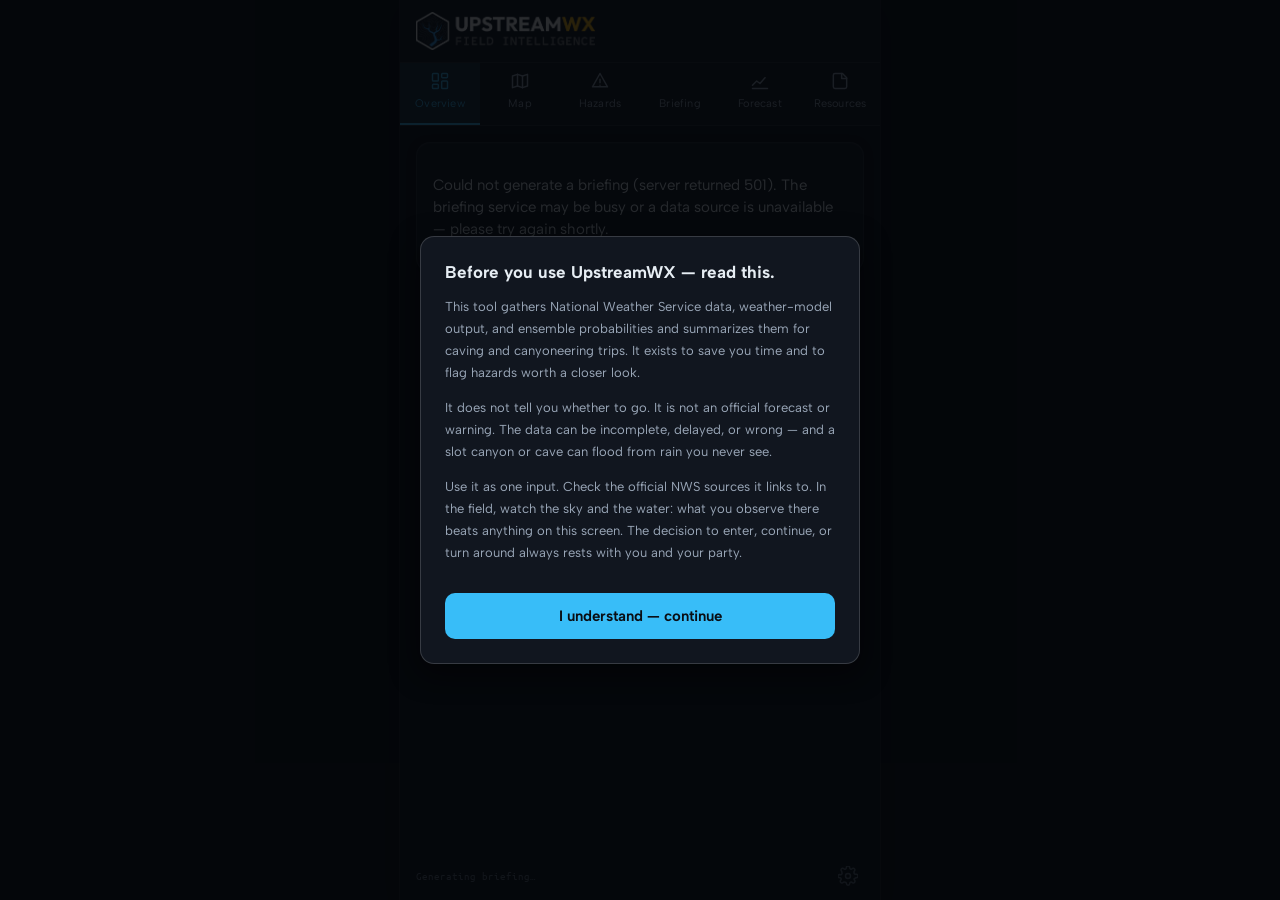
==== commit 082dd5fa: "Switch UI type to Albert Sans / Ubuntu Mono, vendored same-origin Replaces the system font stack wit" ====
--- a/frontend/index.html
+++ b/frontend/index.html
@@ -17,6 +17,22 @@
          version, no third-party executable code in the app origin. Exact pins live in
          frontend/vendor/ (provenance + integrity hashes in docs/sa-05-*-workplan.md). -->
     <link rel="stylesheet" href="vendor/maplibre-gl-5.24.0.css" />
+    <!-- Albert Sans / Ubuntu Mono are vendored same-origin the same way (provenance in
+         docs/font-vendoring-provenance.md); preload the faces used above the fold. -->
+    <link
+      rel="preload"
+      href="vendor/fonts/albert-sans-v4-latin-wght-normal.woff2"
+      as="font"
+      type="font/woff2"
+      crossorigin
+    />
+    <link
+      rel="preload"
+      href="vendor/fonts/ubuntu-mono-v19-latin-400-normal.woff2"
+      as="font"
+      type="font/woff2"
+      crossorigin
+    />
     <link rel="stylesheet" href="styles/tokens.css" />
     <link rel="stylesheet" href="styles/app.css" />
   </head>
--- a/frontend/styles/tokens.css
+++ b/frontend/styles/tokens.css
@@ -3,6 +3,35 @@
  * This file is the single source of truth for visual values in the PWA.
  * Keep it in lockstep with the style guide tables.
  */
+
+/* Vendored, exact-pinned webfonts served same-origin (same rationale as the map
+ * libraries, SA-05): no CDN dependency, works offline/precached, no third-party
+ * request from the app origin. Albert Sans is a variable font (weight range
+ * 100–900) so the type scale's non-multiple-of-100 weights (e.g. 620, 650)
+ * render at their exact value instead of snapping to a static face. */
+@font-face {
+  font-family: "Albert Sans";
+  font-style: normal;
+  font-weight: 100 900;
+  font-display: swap;
+  src: url("../vendor/fonts/albert-sans-v4-latin-wght-normal.woff2") format("woff2");
+}
+
+@font-face {
+  font-family: "Ubuntu Mono";
+  font-style: normal;
+  font-weight: 400;
+  font-display: swap;
+  src: url("../vendor/fonts/ubuntu-mono-v19-latin-400-normal.woff2") format("woff2");
+}
+
+@font-face {
+  font-family: "Ubuntu Mono";
+  font-style: normal;
+  font-weight: 700;
+  font-display: swap;
+  src: url("../vendor/fonts/ubuntu-mono-v19-latin-700-normal.woff2") format("woff2");
+}
 
 :root {
   /* ── 3.1 Surfaces & chrome ───────────────────────────────────────── */
@@ -60,9 +89,10 @@
   --color-success: #3fb950;
 
   /* ── 4. Typography ───────────────────────────────────────────────── */
-  --font-sans: system-ui, -apple-system, "Segoe UI", Roboto, Helvetica, Arial,
-    sans-serif;
-  --font-mono: ui-monospace, "SF Mono", "Roboto Mono", Menlo, Consolas, monospace;
+  --font-sans: "Albert Sans", system-ui, -apple-system, "Segoe UI", Roboto, Helvetica,
+    Arial, sans-serif;
+  --font-mono: "Ubuntu Mono", ui-monospace, "SF Mono", "Roboto Mono", Menlo, Consolas,
+    monospace;
 
   --text-display: 28px;
   --lh-display: 34px;
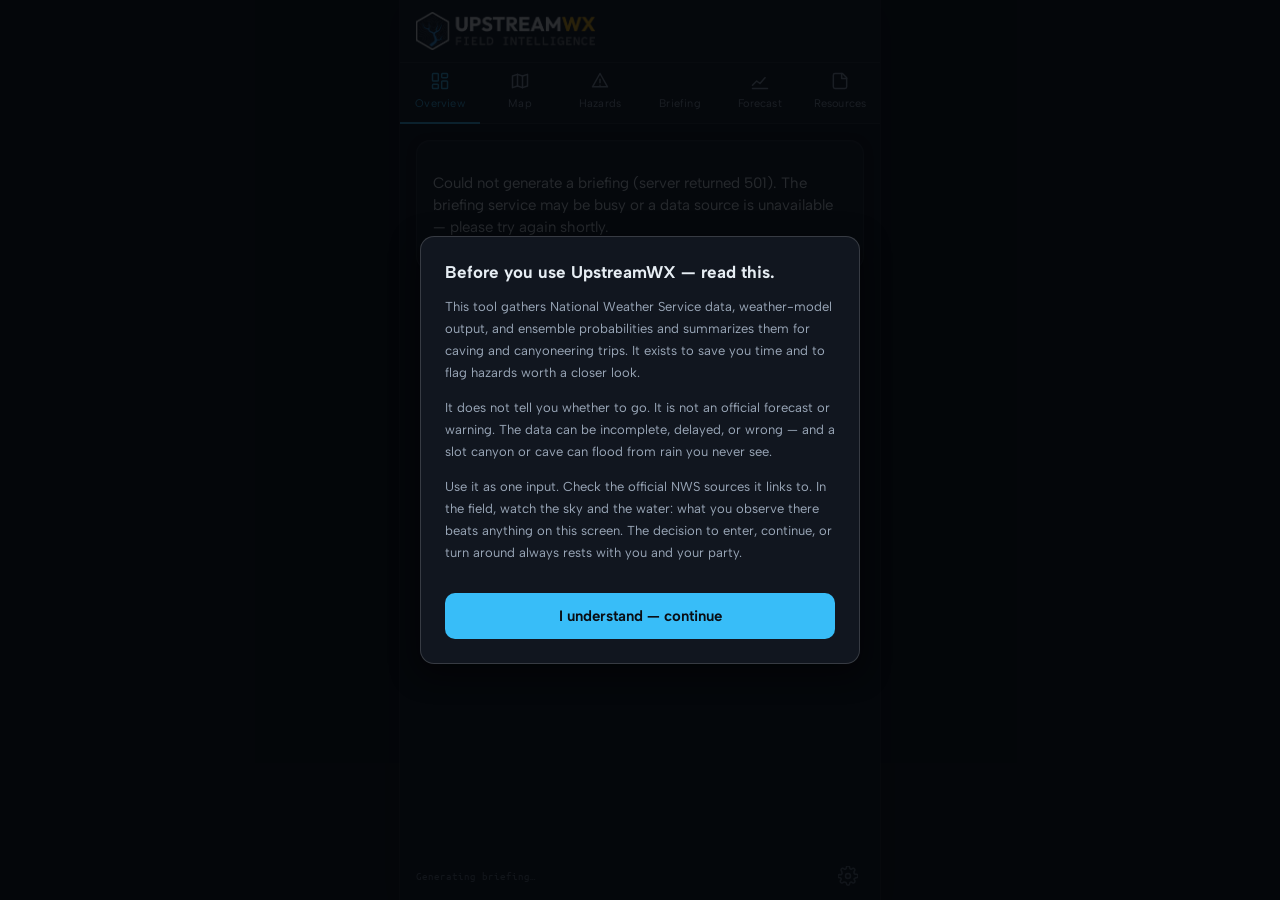
==== commit e1cfc166: "Add US/metric units toggle to the PWA settings + propagate labels A Settings sheet toggle (uwx.prefs" ====
--- a/frontend/index.html
+++ b/frontend/index.html
@@ -160,7 +160,7 @@
             value="1"
             aria-label="Radius of Concern (miles)"
           />
-          <div class="mp-roc__ticks" aria-hidden="true">
+          <div class="mp-roc__ticks" id="mp-radius-ticks" aria-hidden="true">
             <span>10</span><span>20</span><span>50</span><span>100</span><span>200</span>
           </div>
           <p class="mp-roc__hint">Caps the upstream watershed — the basin is clipped to this radius before weather data is gathered.</p>
@@ -180,6 +180,16 @@
           <button class="mp-bar__close" id="settings-cancel" type="button" aria-label="Close">&times;</button>
         </header>
         <div class="settings-body">
+          <div class="mp-roc">
+            <div class="mp-roc__head">
+              <span class="mp-roc__label">Units</span>
+            </div>
+            <div class="unit-toggle" role="radiogroup" aria-label="Measurement units">
+              <button type="button" class="unit-toggle__btn" id="settings-units-us" role="radio" aria-checked="true">US customary</button>
+              <button type="button" class="unit-toggle__btn" id="settings-units-metric" role="radio" aria-checked="false">Metric</button>
+            </div>
+            <p class="mp-roc__hint">Temperatures, wind, precipitation, and distances are shown in your chosen system throughout the app.</p>
+          </div>
           <div class="mp-roc">
             <div class="mp-roc__head">
               <span class="mp-roc__label">Lightning Area of Concern (LAoC)</span>
@@ -195,7 +205,7 @@
               value="1"
               aria-label="Lightning area of concern (miles)"
             />
-            <div class="mp-roc__ticks" aria-hidden="true">
+            <div class="mp-roc__ticks" id="settings-laoc-ticks" aria-hidden="true">
               <span>10</span><span>15</span><span>25</span><span>50</span><span>100</span>
             </div>
             <p class="mp-roc__hint">Lightning risk is assessed within this radius of the activity, rather than across the whole upstream watershed.</p>
--- a/frontend/styles/app.css
+++ b/frontend/styles/app.css
@@ -72,6 +72,8 @@
 
 /* ── 7.1 App header ────────────────────────────────────────────────── */
 .app-header {
+  position: relative;
+  z-index: 2; /* sit above the scrolling view so the drop-shadow reads */
   flex-shrink: 0;
   display: flex;
   align-items: center;
@@ -80,6 +82,11 @@
   background: var(--color-surface);
   border-bottom: 1px solid var(--color-border);
 }
+/* Lifts once the view body scrolls (JS toggles .is-scrolled). */
+@media (prefers-reduced-motion: no-preference) {
+  .app-header { transition: box-shadow var(--dur) var(--ease); }
+}
+.app-header.is-scrolled { box-shadow: 0 4px 12px rgba(0, 0, 0, 0.35); }
 
 .brand {
   display: flex;
@@ -157,9 +164,13 @@
   background: var(--color-surface-2);
 }
 .header-reload__icon { width: 18px; height: 18px; }
+/* Spin the icon for a beat when tapped, before the page reload (JS adds the
+   class; the reduced-motion path reloads immediately without spinning). */
+.header-reload.is-spinning .header-reload__icon { animation: wx-spin 0.7s linear; }
 
 /* ── 7.2 Tab bar ───────────────────────────────────────────────────── */
 .tab-bar {
+  position: relative; /* anchors the sliding underline indicator */
   flex-shrink: 0;
   display: flex;
   background: var(--color-surface);
@@ -176,12 +187,10 @@
   padding: var(--space-2) var(--space-1);
   background: transparent;
   border: none;
-  border-bottom: 2px solid transparent;
   color: var(--color-text-secondary);
   font-size: var(--text-caption);
   letter-spacing: 0.02em;
-  transition: color var(--dur-fast) var(--ease),
-    background var(--dur-fast) var(--ease);
+  transition: color var(--dur-fast) var(--ease);
 }
 
 .tab__icon {
@@ -191,8 +200,20 @@
 
 .tab[aria-selected="true"] {
   color: var(--color-brand);
-  border-bottom-color: var(--color-brand);
-  background: var(--color-brand-dim);
+}
+
+/* Sliding 2px underline under the active tab (position set inline by JS). The
+   left transition is gated to no-preference so reduced-motion snaps it. */
+.tab-bar__indicator {
+  position: absolute;
+  bottom: -1px; /* overlap the 1px bottom border */
+  left: 0;
+  height: 2px;
+  background: var(--color-brand);
+  pointer-events: none;
+}
+@media (prefers-reduced-motion: no-preference) {
+  .tab-bar__indicator { transition: left var(--dur) var(--ease); }
 }
 
 /* ── View body ─────────────────────────────────────────────────────── */
@@ -206,6 +227,47 @@
 
 .view[hidden] {
   display: none;
+}
+
+/* ── Motion primitives ─────────────────────────────────────────────────
+   Subtle, fixed baseline (STYLE_GUIDE §5): tab-switch view enter, staggered
+   card fade-in, a slow severity-chip pulse, and the reload spin. Every *applied*
+   animation lives inside a prefers-reduced-motion: no-preference guard, so a
+   reduced-motion user gets the plain, instant UI. Transition-length motion is
+   held to the guide's 120–200ms; the pulse is a slow ambient accent, not a
+   transition. */
+@keyframes wx-view-in-right {
+  from { opacity: 0; transform: translateX(14px); }
+  to { opacity: 1; transform: translateX(0); }
+}
+@keyframes wx-view-in-left {
+  from { opacity: 0; transform: translateX(-14px); }
+  to { opacity: 1; transform: translateX(0); }
+}
+@keyframes wx-card-in {
+  from { opacity: 0; transform: translateY(8px); }
+  to { opacity: 1; transform: translateY(0); }
+}
+@keyframes wx-chip-pulse {
+  0%, 100% { opacity: 1; }
+  50% { opacity: 0.62; }
+}
+@keyframes wx-spin {
+  from { transform: rotate(0deg); }
+  to { transform: rotate(360deg); }
+}
+
+@media (prefers-reduced-motion: no-preference) {
+  .view.is-entering.enter-fwd { animation: wx-view-in-right var(--dur) var(--ease) both; }
+  .view.is-entering.enter-back { animation: wx-view-in-left var(--dur) var(--ease) both; }
+  /* Stagger the first several direct children in as the view enters. */
+  .view.is-entering > * { animation: wx-card-in var(--dur) var(--ease) both; }
+  .view.is-entering > *:nth-child(1) { animation-delay: 0ms; }
+  .view.is-entering > *:nth-child(2) { animation-delay: 40ms; }
+  .view.is-entering > *:nth-child(3) { animation-delay: 80ms; }
+  .view.is-entering > *:nth-child(4) { animation-delay: 120ms; }
+  .view.is-entering > *:nth-child(5) { animation-delay: 160ms; }
+  .view.is-entering > *:nth-child(n + 6) { animation-delay: 200ms; }
 }
 
 .section-title {
@@ -310,6 +372,12 @@
 .sev-high { background: var(--sev-high-wash); color: var(--sev-high-text); }
 .sev-extreme { background: var(--sev-extreme-wash); color: var(--sev-extreme-text); }
 
+/* Slow ambient pulse on the overall/hero chip for the top two tiers (JS adds
+   .is-live only there). Draws the eye without blinking; off under reduced motion. */
+@media (prefers-reduced-motion: no-preference) {
+  .posture-chip.is-live { animation: wx-chip-pulse 2.4s var(--ease) infinite; }
+}
+
 /* heat category variants */
 .heat-caution { background: rgba(227, 192, 26, 0.16); color: var(--heat-caution); }
 .heat-extreme_caution { background: rgba(240, 160, 32, 0.16); color: var(--heat-ext-caution); }
@@ -600,6 +668,7 @@
 .hazard-detail__name { flex: 1; font-weight: 600; }
 .hazard-detail__chev { width: 18px; height: 18px; color: var(--color-text-muted); transition: transform var(--dur-fast) var(--ease); }
 details[open] .hazard-detail__chev { transform: rotate(180deg); }
+@media (prefers-reduced-motion: reduce) { .hazard-detail__chev { transition: none; } }
 
 .hazard-detail__body {
   padding: 0 var(--space-3) var(--space-3);
@@ -1352,6 +1421,35 @@
    its map ring (distinct from the orange RoC/phase sliders). Yellow is scoped by ID so the
    approach/egress sliders remain orange. */
 .settings-body { padding-bottom: var(--space-2); }
+
+/* US/metric segmented toggle — two equal-width buttons; the active one carries the brand
+   fill. Styled off aria-checked so the a11y state and the visual state can never drift. */
+.unit-toggle {
+  display: flex;
+  gap: 0;
+  margin-top: var(--space-2);
+  border: 1px solid var(--color-border-strong);
+  border-radius: var(--radius-md);
+  overflow: hidden;
+}
+.unit-toggle__btn {
+  flex: 1 1 0;
+  padding: var(--space-2) var(--space-3);
+  background: var(--color-surface-2);
+  color: var(--color-text-muted);
+  border: none;
+  font: inherit;
+  font-weight: 600;
+  cursor: pointer;
+  transition: background var(--motion-fast, 120ms) ease, color var(--motion-fast, 120ms) ease;
+}
+.unit-toggle__btn + .unit-toggle__btn { border-left: 1px solid var(--color-border-strong); }
+.unit-toggle__btn[aria-checked="true"] {
+  background: var(--color-brand);
+  color: var(--color-brand-ink, #06131f);
+}
+.unit-toggle__btn:focus-visible { outline: 2px solid var(--color-brand); outline-offset: -2px; }
+
 #settings-laoc-value { color: #facc15; }
 #settings-laoc::-webkit-slider-thumb { background: #facc15; }
 #settings-laoc::-moz-range-thumb { background: #facc15; }
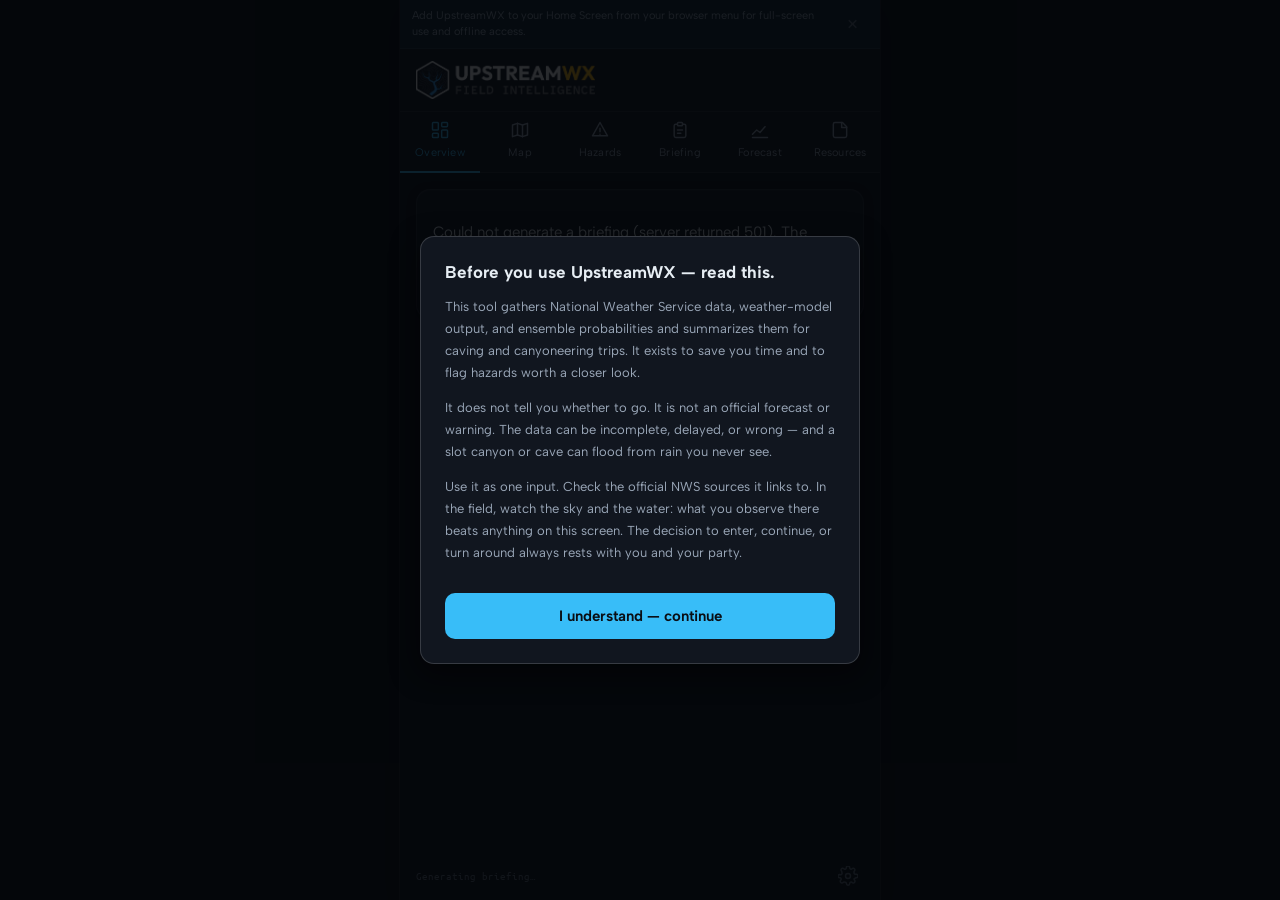
==== commit cc6cf6bf: "Add-to-Home-Screen banner + reusable display-mode helper Factors the one-off standalone check in ini" ====
--- a/frontend/index.html
+++ b/frontend/index.html
@@ -50,6 +50,16 @@
       <button class="busy-banner__btn" id="busy-retry" type="button">Retry</button>
     </div>
     <div class="app">
+      <!-- Add-to-Home-Screen nag. In normal flow (not fixed) as the first child of .app,
+           so it pushes the header down instead of covering it. Shown only in a browser
+           tab, never in the installed PWA; dismissal persists in uwx.prefs.v1. app.js
+           fills the text, which differs by platform — on iOS the install can only be
+           described, never triggered (no API opens Safari's share menu). -->
+      <div class="install-banner" id="install-banner" hidden role="region" aria-label="Install UpstreamWX">
+        <p class="install-banner__text" id="install-banner-text"></p>
+        <button class="install-banner__cta" id="install-banner-cta" type="button" hidden>Install</button>
+        <button class="install-banner__close" id="install-banner-close" type="button" aria-label="Dismiss install reminder">&times;</button>
+      </div>
       <header class="app-header" id="header"></header>
       <nav class="tab-bar" id="tabs" role="tablist" aria-label="Briefing views"></nav>
 
@@ -106,64 +116,85 @@
           <h2 id="mp-title" class="mp-bar__title">Plan expedition</h2>
           <button class="mp-bar__close" id="mp-cancel" type="button" aria-label="Close">&times;</button>
         </header>
-        <div class="mp-name-field">
-          <label class="mp-name-field__label" for="mp-name">Expedition name</label>
-          <input
-            id="mp-name"
-            class="mp-name-field__input"
-            type="text"
-            placeholder="Name your expedition"
-            autocomplete="off"
-            maxlength="80"
-          />
-        </div>
-        <hr class="mp-divider" />
-        <form class="mp-search" id="mp-search-form" role="search">
-          <input
-            id="mp-search-input"
-            class="mp-search__input"
-            type="text"
-            placeholder="Address or coordinates (e.g. 37.0192, -111.9889)"
-            autocomplete="off"
-            aria-label="Search address or coordinates"
-          />
-          <button class="mp-search__go" type="submit">Search</button>
-        </form>
-        <div id="mp-search-status" class="mp-search__status" aria-live="polite"></div>
-        <div id="mp-map" class="mp-map"></div>
-        <p class="mp-hint">
-          Long-press the map to drop a point, or drag the marker to reposition. Search &copy; OpenStreetMap contributors.
-        </p>
-        <div class="mp-fields">
-          <label>Activity
-            <select id="mp-activity">
-              <option value="canyon">Canyon</option>
-              <option value="cave">Cave</option>
-            </select>
-          </label>
-          <label class="mp-fields__check"><input id="mp-slot" type="checkbox" /> Slot canyon</label>
-          <label>Start<input id="mp-start" type="datetime-local" /></label>
-          <label>End<input id="mp-end" type="datetime-local" /></label>
-        </div>
-        <div class="mp-roc">
-          <div class="mp-roc__head">
-            <span class="mp-roc__label">Radius of Concern</span>
-            <span class="mp-roc__value" id="mp-radius-value">20 mi</span>
-          </div>
-          <input
-            id="mp-radius"
-            class="mp-roc__slider"
-            type="range"
-            min="0"
-            max="4"
-            step="1"
-            value="1"
-            aria-label="Radius of Concern (miles)"
-          />
-          <div class="mp-roc__ticks" id="mp-radius-ticks" aria-hidden="true">
-            <span>10</span><span>20</span><span>50</span><span>100</span><span>200</span>
-          </div>
-          <p class="mp-roc__hint">Caps the upstream watershed — the basin is clipped to this radius before weather data is gathered.</p>
+        <!-- Scrollable body: the map flexes into whatever height the trimmed chrome leaves,
+             and on a short viewport (a 393 pt iPhone in Safari) the body scrolls instead of
+             crushing the map to nothing. The bar and the actions stay pinned. -->
+        <div class="mp-body">
+          <div class="mp-name-field">
+            <label class="mp-name-field__label" for="mp-name">Expedition name</label>
+            <input
+              id="mp-name"
+              class="mp-name-field__input"
+              type="text"
+              placeholder="Name your expedition"
+              autocomplete="off"
+              maxlength="80"
+            />
+          </div>
+          <hr class="mp-divider" />
+          <form class="mp-search" id="mp-search-form" role="search">
+            <input
+              id="mp-search-input"
+              class="mp-search__input"
+              type="text"
+              placeholder="Address or coordinates (e.g. 37.0192, -111.9889)"
+              autocomplete="off"
+              aria-label="Search address or coordinates"
+            />
+            <button class="mp-search__go" type="submit">Search</button>
+          </form>
+          <div id="mp-search-status" class="mp-search__status" aria-live="polite"></div>
+          <div id="mp-map" class="mp-map"></div>
+          <p class="mp-hint">
+            Long-press the map to drop a point, or drag the marker to reposition. Search &copy; OpenStreetMap contributors.
+          </p>
+          <!-- Labels sit beside their control rather than above it: the same fields in
+               roughly half the height, which is what the map gets back. -->
+          <div class="mp-fields">
+            <div class="mp-fields__row">
+              <label class="mp-field">
+                <span class="mp-field__label">Activity</span>
+                <select id="mp-activity">
+                  <option value="canyon">Canyon</option>
+                  <option value="cave">Cave</option>
+                </select>
+              </label>
+              <label class="mp-fields__check"><input id="mp-slot" type="checkbox" /> Slot canyon</label>
+            </div>
+            <!-- One per full-width row: a datetime-local renders locale-formatted text
+                 ("Aug 6, 2026 at 22:00") that does not fit a half-width column on a
+                 393 pt iPhone — that overflow is what hung off the screen edge. -->
+            <div class="mp-fields__row mp-fields__row--time">
+              <label class="mp-field">
+                <span class="mp-field__label">Start</span>
+                <input id="mp-start" type="datetime-local" />
+              </label>
+              <label class="mp-field">
+                <span class="mp-field__label">End</span>
+                <input id="mp-end" type="datetime-local" />
+              </label>
+            </div>
+          </div>
+          <div class="mp-roc">
+            <div class="mp-roc__head">
+              <span class="mp-roc__label">Radius of Concern</span>
+              <span class="mp-roc__value" id="mp-radius-value">20 mi</span>
+            </div>
+            <input
+              id="mp-radius"
+              class="mp-roc__slider"
+              type="range"
+              min="0"
+              max="4"
+              step="1"
+              value="1"
+              aria-label="Radius of Concern (miles)"
+            />
+            <div class="mp-roc__ticks" id="mp-radius-ticks" aria-hidden="true">
+              <span>10</span><span>20</span><span>50</span><span>100</span><span>200</span>
+            </div>
+            <p class="mp-roc__hint">Caps the upstream watershed — the basin is clipped to this radius before weather data is gathered.</p>
+          </div>
         </div>
         <footer class="mp-actions">
           <button id="mp-gps" class="btn-ghost" type="button">Use current location</button>
--- a/frontend/styles/app.css
+++ b/frontend/styles/app.css
@@ -71,6 +71,69 @@
 }
 
 /* ── 7.1 App header ────────────────────────────────────────────────── */
+/* ── Add-to-Home-Screen banner ─────────────────────────────────────────
+ * First child of .app and in normal flow (not fixed like the update/busy banners),
+ * so it pushes the header down rather than covering it — this one persists until
+ * dismissed, where those are transient. Brand-dim rather than a severity token: an
+ * install reminder must not read as a hazard (FR-35 severity ladder). */
+.install-banner {
+  flex-shrink: 0;
+  display: flex;
+  align-items: center;
+  gap: var(--space-2);
+  padding: var(--space-2) var(--space-3);
+  padding-top: max(var(--space-2), env(safe-area-inset-top, 0px));
+  background: var(--color-brand-dim);
+  border-bottom: 1px solid var(--color-border);
+  color: var(--color-text);
+}
+.install-banner[hidden] { display: none; }
+.install-banner__text {
+  margin: 0;
+  flex: 1;
+  min-width: 0;
+  font-size: var(--text-caption);
+  line-height: var(--lh-caption);
+  color: var(--color-text-secondary);
+}
+.install-banner__text b { color: var(--color-text); font-weight: 650; }
+/* Inline share glyph, sized to sit on the text baseline mid-sentence. */
+.install-banner__glyph {
+  width: 1.15em;
+  height: 1.15em;
+  vertical-align: -0.25em;
+  color: var(--color-brand);
+}
+.install-banner__cta {
+  flex-shrink: 0;
+  padding: 5px var(--space-3);
+  border: 1px solid var(--color-brand);
+  border-radius: var(--radius-pill);
+  background: var(--color-brand);
+  color: var(--color-text-inverse);
+  font-size: var(--text-caption);
+  font-weight: 650;
+  cursor: pointer;
+}
+.install-banner__cta:hover { background: var(--color-brand-strong); }
+.install-banner__close {
+  flex-shrink: 0;
+  /* 32px box on an 11px glyph — the dismiss must be comfortably tappable. */
+  width: 32px;
+  height: 32px;
+  display: flex;
+  align-items: center;
+  justify-content: center;
+  padding: 0;
+  border: none;
+  background: none;
+  color: var(--color-text-muted);
+  font-size: 20px;
+  line-height: 1;
+  cursor: pointer;
+}
+.install-banner__close:hover { color: var(--color-text); }
+
 .app-header {
   position: relative;
   z-index: 2; /* sit above the scrolling view so the drop-shadow reads */
@@ -268,6 +331,12 @@
   .view.is-entering > *:nth-child(4) { animation-delay: 120ms; }
   .view.is-entering > *:nth-child(5) { animation-delay: 160ms; }
   .view.is-entering > *:nth-child(n + 6) { animation-delay: 200ms; }
+  /* iOS Safari collapses a <details> to zero height when a transform/animation is
+     applied directly to it, which made the Overview's Risk Discussion summary card
+     (the only top-level <details>) vanish on WebKit. Skip the entrance stagger for
+     <details> — it still appears with the view's own transition, exactly like the
+     Hazards-tab detail cards (which are nested, never directly animated). */
+  .view.is-entering > details { animation: none; }
 }
 
 .section-title {
@@ -385,32 +454,51 @@
 .heat-extreme_danger { background: rgba(218, 54, 51, 0.18); color: var(--heat-ext-danger); }
 
 /* ── 7.5 Confidence indicator (signal-bar style) ───────────────────── */
-/* Three SVG bars whose tops share a single computed diagonal, so junctions are
-   seamless. 1 bar filled = low, 2 = moderate, 3 = high (FR-36).
-   Width is pill − corner-rounding diameter (26 px) so bars align with the pill's
-   flat inner area. */
+/* Three equal-height bars + a level label. Filled count = confidence: 1 = low,
+   2 = moderate, 3 = high (FR-36). Fill is neutral (never a severity hue) so
+   confidence is read from shape, not color. Default is a compact inline row
+   (label left, bars right) centered under the pill; the hero (`is-lg`) variant
+   stacks larger bars above the label. */
 .confidence {
   display: flex;
-  flex-direction: column;
+  align-items: center;
+  justify-content: center;
+  gap: var(--space-2);
+  width: var(--pill-w);
+}
+
+.confidence__bars {
+  display: inline-flex;
+  align-items: center;
+  gap: 3px;
+  flex-shrink: 0;
+}
+
+.confidence__bar {
+  width: 6px;
+  height: 12px;
+  border-radius: 2px;
+}
+.confidence__bar--on { background: var(--color-text-secondary); }
+.confidence__bar--off { background: var(--color-border-strong); }
+
+.confidence__label {
+  font-size: var(--text-caption);
+  color: var(--color-text-muted);
+  white-space: nowrap;
+}
+
+/* Hero variant: larger bars stacked above the label, centred under the overall
+   posture pill. column-reverse puts the bars (2nd child) on top, label below. */
+.confidence.is-lg {
+  flex-direction: column-reverse;
+  align-items: center;
+  justify-content: center;
   gap: var(--space-1);
-  width: var(--pill-w);
-}
-.confidence.is-lg { width: var(--pill-w-lg); }
-
-/* SVG element sized to the pill's flat inner area, centred beneath the pill. */
-.confidence__bars {
-  display: block;
-  width: calc(100% - 26px);
-  height: 18px;
-  margin: 0 auto;
-}
-
-.confidence__label {
-  font-size: var(--text-caption);
-  color: var(--color-text-muted);
-  text-align: center;
-  white-space: nowrap;
-}
+  width: var(--pill-w-lg);
+}
+.confidence.is-lg .confidence__bars { gap: 6px; }
+.confidence.is-lg .confidence__bar { width: 18px; height: 14px; border-radius: 3px; }
 
 /* ── 7.6 Metric card ───────────────────────────────────────────────── */
 .metric-grid {
@@ -666,6 +754,14 @@
 .hazard-detail__summary::-webkit-details-marker { display: none; }
 .hazard-detail__summary svg.icon { width: 22px; height: 22px; color: var(--color-text-secondary); }
 .hazard-detail__name { flex: 1; font-weight: 600; }
+/* Posture chip + confidence stacked in the collapsed summary, so both read at a
+   glance above the fold (the two pills are equal width, so they line up). */
+.hazard-detail__meta {
+  display: flex;
+  flex-direction: column;
+  align-items: center;
+  gap: var(--space-2);
+}
 .hazard-detail__chev { width: 18px; height: 18px; color: var(--color-text-muted); transition: transform var(--dur-fast) var(--ease); }
 details[open] .hazard-detail__chev { transform: rotate(180deg); }
 @media (prefers-reduced-motion: reduce) { .hazard-detail__chev { transition: none; } }
@@ -674,14 +770,6 @@
   padding: 0 var(--space-3) var(--space-3);
   border-top: 1px solid var(--color-border);
 }
-/* Line the confidence bar up under the summary's posture pill: right-aligned,
-   clearing the chevron (18px) + its gap so the two equal-width pills stack. */
-.hazard-detail__confidence {
-  display: flex;
-  justify-content: flex-end;
-  padding-right: calc(18px + var(--space-3));
-  margin-top: var(--space-3);
-}
 .hazard-detail__body h4 {
   font-size: var(--text-caption);
   letter-spacing: var(--tracking-wide);
@@ -691,8 +779,6 @@
 }
 .hazard-detail__body ul { margin: 0; padding-left: var(--space-4); }
 .hazard-detail__body li { font-size: var(--text-label); color: var(--color-text-secondary); margin: 2px 0; }
-.hazard-detail__body .logic-list { margin-top: var(--space-2); }
-.hazard-detail__body .logic-list li { margin: var(--space-1) 0; }
 
 .assumption {
   display: flex;
@@ -840,14 +926,16 @@
   cursor: pointer;
 }
 
-/* Layer-switcher control: stacked text buttons, active entry highlighted. */
-.map-layer-switcher { display: flex; flex-direction: column; min-width: 72px; }
+/* Layer-switcher control: stacked text buttons, active entry highlighted. The explicit
+   line-height keeps the four-item stack short enough to clear a small planner map. */
+.map-layer-switcher { display: flex; flex-direction: column; min-width: 68px; }
 .map-layer-switcher button {
-  display: block; width: 100%; padding: 5px 10px;
+  display: block; width: 100%; padding: 4px 8px;
   border: none; border-radius: 0;
   background: var(--color-surface) !important;
   color: var(--color-text-muted) !important;
   font-family: var(--font-sans); font-size: var(--text-caption);
+  line-height: var(--lh-caption);
   text-align: left; cursor: pointer;
 }
 .map-layer-switcher button:hover { color: var(--color-text) !important; }
@@ -1252,7 +1340,10 @@
   background: var(--color-surface);
   border: 1px solid var(--color-border-strong);
   overflow: hidden;
-  padding-bottom: env(safe-area-inset-bottom);
+  /* All four insets: full-bleed at 100dvh, the sheet otherwise runs under the status bar
+     when installed to the Home Screen, and under the notch in landscape. */
+  padding: env(safe-area-inset-top) env(safe-area-inset-right)
+           env(safe-area-inset-bottom) env(safe-area-inset-left);
 }
 @media (min-width: 768px) {
   .mp-sheet {
@@ -1261,11 +1352,22 @@
     box-shadow: var(--shadow-pop);
   }
 }
+/* Scrollable middle. The map is the only flexible row, so it absorbs whatever the
+   trimmed chrome leaves; when even the minimums don't fit (short viewport, or the
+   time fields stacked) this scrolls rather than collapsing the map. */
+.mp-body {
+  flex: 1;
+  min-height: 0;
+  display: flex;
+  flex-direction: column;
+  overflow-y: auto;
+  overscroll-behavior: contain;
+}
 .mp-bar {
   display: flex;
   align-items: center;
   justify-content: space-between;
-  padding: var(--space-3) var(--space-4);
+  padding: var(--space-2) var(--space-4);
   border-bottom: 1px solid var(--color-border);
 }
 .mp-bar__title { margin: 0; font-size: var(--text-h2); }
@@ -1278,11 +1380,11 @@
   padding: var(--space-1);
   cursor: pointer;
 }
-.mp-search { display: flex; gap: var(--space-2); padding: var(--space-3) var(--space-4) var(--space-2); }
+.mp-search { display: flex; gap: var(--space-2); padding: var(--space-2) var(--space-4); }
 .mp-search__input {
   flex: 1;
   min-width: 0;
-  padding: var(--space-2) var(--space-3);
+  padding: 7px var(--space-3);
   background: var(--color-bg);
   border: 1px solid var(--color-border-strong);
   border-radius: var(--radius-md);
@@ -1290,7 +1392,8 @@
   font-size: 16px; /* ≥16px suppresses iOS auto-zoom on focus */
 }
 .mp-search__go {
-  padding: var(--space-2) var(--space-3);
+  flex: none;
+  padding: 7px var(--space-3);
   background: var(--color-brand-dim);
   color: var(--color-brand);
   border: 1px solid transparent;
@@ -1302,12 +1405,18 @@
   min-height: var(--lh-caption);
   padding: 0 var(--space-4);
   font-size: var(--text-caption);
-  color: var(--color-text-muted);
-}
+  line-height: var(--lh-caption);
+  color: var(--color-text-muted);
+}
+/* Reserve no vertical space until there is actually a message to show — on a small
+   phone that row is pure map height. */
+.mp-search__status:empty { display: none; }
 .mp-search__status.is-error { color: var(--color-warn); }
 .mp-map {
   flex: 1;
-  min-height: 0;
+  /* Floor the map so a short viewport scrolls the body instead of squeezing the map
+     down to a sliver (it was ~120 pt on a 393 pt iPhone in Safari). */
+  min-height: 180px;
   /* Override the global `.maplibregl-map { width: 100% }` rule: on this element the
    * horizontal margins would otherwise stack on top of a full-parent-width box and push
    * the map past the sheet's right edge (issue #117). `auto` lets the flex cross-axis
@@ -1321,52 +1430,89 @@
 }
 .mp-hint {
   margin: 0;
+  padding: 6px var(--space-4) 0;
+  font-size: var(--text-caption);
+  line-height: var(--lh-caption);
+  color: var(--color-text-muted);
+}
+.mp-fields {
+  display: flex;
+  flex-direction: column;
+  gap: var(--space-2);
   padding: var(--space-2) var(--space-4) 0;
+}
+.mp-fields__row {
+  display: grid;
+  /* minmax(0, …) — without it a grid track is floored at its item's min-content width,
+     and a datetime-local's is wide enough to push the field past the sheet's edge. */
+  grid-template-columns: minmax(0, 1fr) minmax(0, 1fr);
+  gap: var(--space-2) var(--space-3);
+  align-items: center;
+}
+.mp-fields__row--time { grid-template-columns: minmax(0, 1fr); }
+/* Wide enough for the sheet to give each time field a column that fits the full
+   locale-formatted value — pair them back up. */
+@media (min-width: 560px) {
+  .mp-fields__row--time { grid-template-columns: minmax(0, 1fr) minmax(0, 1fr); }
+}
+.mp-field {
+  display: flex;
+  align-items: center;
+  gap: var(--space-2);
+  min-width: 0;
   font-size: var(--text-caption);
   line-height: var(--lh-caption);
-  color: var(--color-text-muted);
-}
-.mp-fields {
-  display: grid;
-  grid-template-columns: 1fr 1fr;
-  gap: var(--space-2) var(--space-3);
-  padding: var(--space-3) var(--space-4) 0;
-}
-.mp-fields label {
-  display: flex;
-  flex-direction: column;
-  gap: 4px;
-  font-size: var(--text-caption);
-  color: var(--color-text-secondary);
-}
+  color: var(--color-text-secondary);
+}
+/* Wide enough for the longest label ("Activity"), so the select and both time inputs
+   share one left edge. */
+.mp-field__label { flex: none; min-width: 40px; }
 .mp-fields select,
 .mp-fields input[type="datetime-local"] {
-  padding: var(--space-2) var(--space-3);
+  flex: 1;
+  width: 100%;
+  min-width: 0;
+  padding: 7px var(--space-2);
   background: var(--color-bg);
   border: 1px solid var(--color-border-strong);
   border-radius: var(--radius-md);
   color: var(--color-text);
   font-size: 16px; /* ≥16px suppresses iOS auto-zoom on focus */
 }
-.mp-fields__check { flex-direction: row; align-items: center; gap: var(--space-2); }
-.mp-fields__check input { width: auto; }
+.mp-fields__check {
+  display: flex;
+  align-items: center;
+  gap: var(--space-2);
+  min-width: 0;
+  font-size: var(--text-caption);
+  line-height: var(--lh-caption);
+  color: var(--color-text-secondary);
+}
+.mp-fields__check input { width: auto; flex: none; }
 
 /* Radius of Concern (FR-3): discrete, non-linear slider above the actions. */
-.mp-roc { padding: var(--space-3) var(--space-4) 0; }
+.mp-roc { padding: var(--space-2) var(--space-4) 0; }
 .mp-roc__head {
   display: flex;
   align-items: baseline;
   justify-content: space-between;
 }
-.mp-roc__label { font-size: var(--text-caption); color: var(--color-text-secondary); }
+/* Explicit caption line-heights throughout the sheet: these spans would otherwise
+   inherit the 22 px body leading around 11 px text and pad every row by ~6 px. */
+.mp-roc__label {
+  font-size: var(--text-caption);
+  line-height: var(--lh-caption);
+  color: var(--color-text-secondary);
+}
 .mp-roc__value {
   font-size: var(--text-label);
+  line-height: var(--lh-caption);
   font-weight: 600;
   color: var(--sev-high);
 }
 .mp-roc__slider {
   width: 100%;
-  margin: var(--space-2) 0 4px;
+  margin: 6px 0 2px;
   appearance: none;
   -webkit-appearance: none;
   background: transparent;
@@ -1404,23 +1550,42 @@
   display: flex;
   justify-content: space-between;
   font-size: var(--text-caption);
+  line-height: var(--lh-caption);
   color: var(--color-text-muted);
 }
 .mp-roc__hint {
-  margin: 4px 0 0;
+  margin: 2px 0 0;
   font-size: var(--text-caption);
   line-height: var(--lh-caption);
   color: var(--color-text-muted);
 }
 
-.mp-actions { display: flex; gap: var(--space-3); padding: var(--space-3) var(--space-4); }
+/* Pinned action bar. 10 px padding on --text-body keeps both buttons at the 44 pt iOS
+   touch minimum while giving the map back the height the old 12 px pair spent. */
+.mp-actions {
+  display: flex;
+  flex: none;
+  gap: var(--space-3);
+  padding: var(--space-2) var(--space-4);
+  border-top: 1px solid var(--color-border);
+}
 .mp-actions .btn-ghost,
-.mp-actions .btn-primary { flex: 1; margin: 0; }
+.mp-actions .btn-primary { flex: 1; margin: 0; padding: 10px var(--space-2); }
+/* Transparent border so the ghost button's 1 px outline doesn't make it the taller of
+   the pair. */
+.mp-actions .btn-primary { border: 1px solid transparent; }
 
 /* Settings modal — reuses the mp-sheet/mp-roc chrome; the LAoC slider is yellow to match
    its map ring (distinct from the orange RoC/phase sliders). Yellow is scoped by ID so the
    approach/egress sliders remain orange. */
-.settings-body { padding-bottom: var(--space-2); }
+/* Scrolls for the same reason .mp-body does: four slider blocks overflow a short phone. */
+.settings-body {
+  flex: 1;
+  min-height: 0;
+  overflow-y: auto;
+  overscroll-behavior: contain;
+  padding-bottom: var(--space-2);
+}
 
 /* US/metric segmented toggle — two equal-width buttons; the active one carries the brand
    fill. Styled off aria-checked so the a11y state and the visual state can never drift. */
@@ -1457,17 +1622,18 @@
 
 /* Mission name field — sits above the search bar, separated by a thin rule. */
 .mp-name-field {
-  padding: var(--space-3) var(--space-4) var(--space-2);
+  padding: var(--space-2) var(--space-4);
 }
 .mp-name-field__label {
   display: block;
   font-size: var(--text-caption);
-  color: var(--color-text-secondary);
-  margin-bottom: 4px;
+  line-height: var(--lh-caption);
+  color: var(--color-text-secondary);
+  margin-bottom: 2px;
 }
 .mp-name-field__input {
   width: 100%;
-  padding: var(--space-2) var(--space-3);
+  padding: 7px var(--space-3);
   background: var(--color-bg);
   border: 1px solid var(--color-border-strong);
   border-radius: var(--radius-md);
